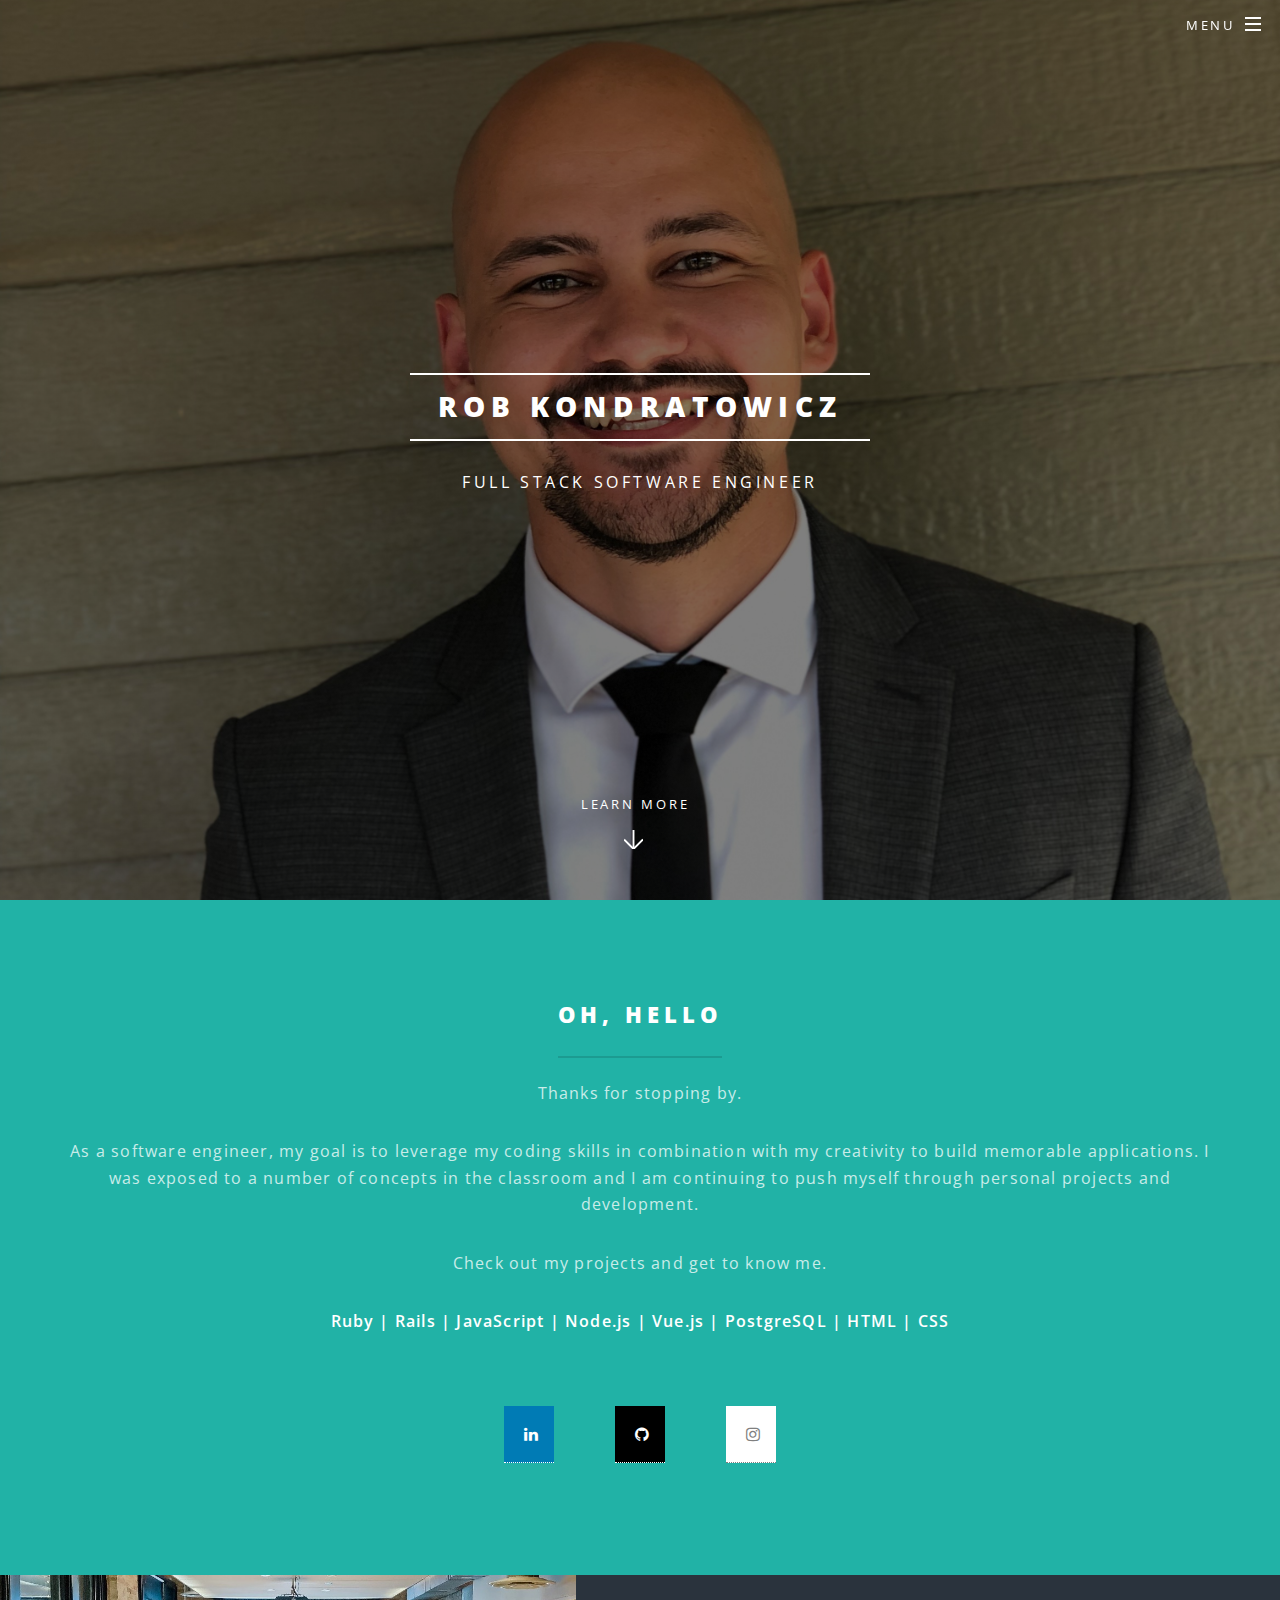
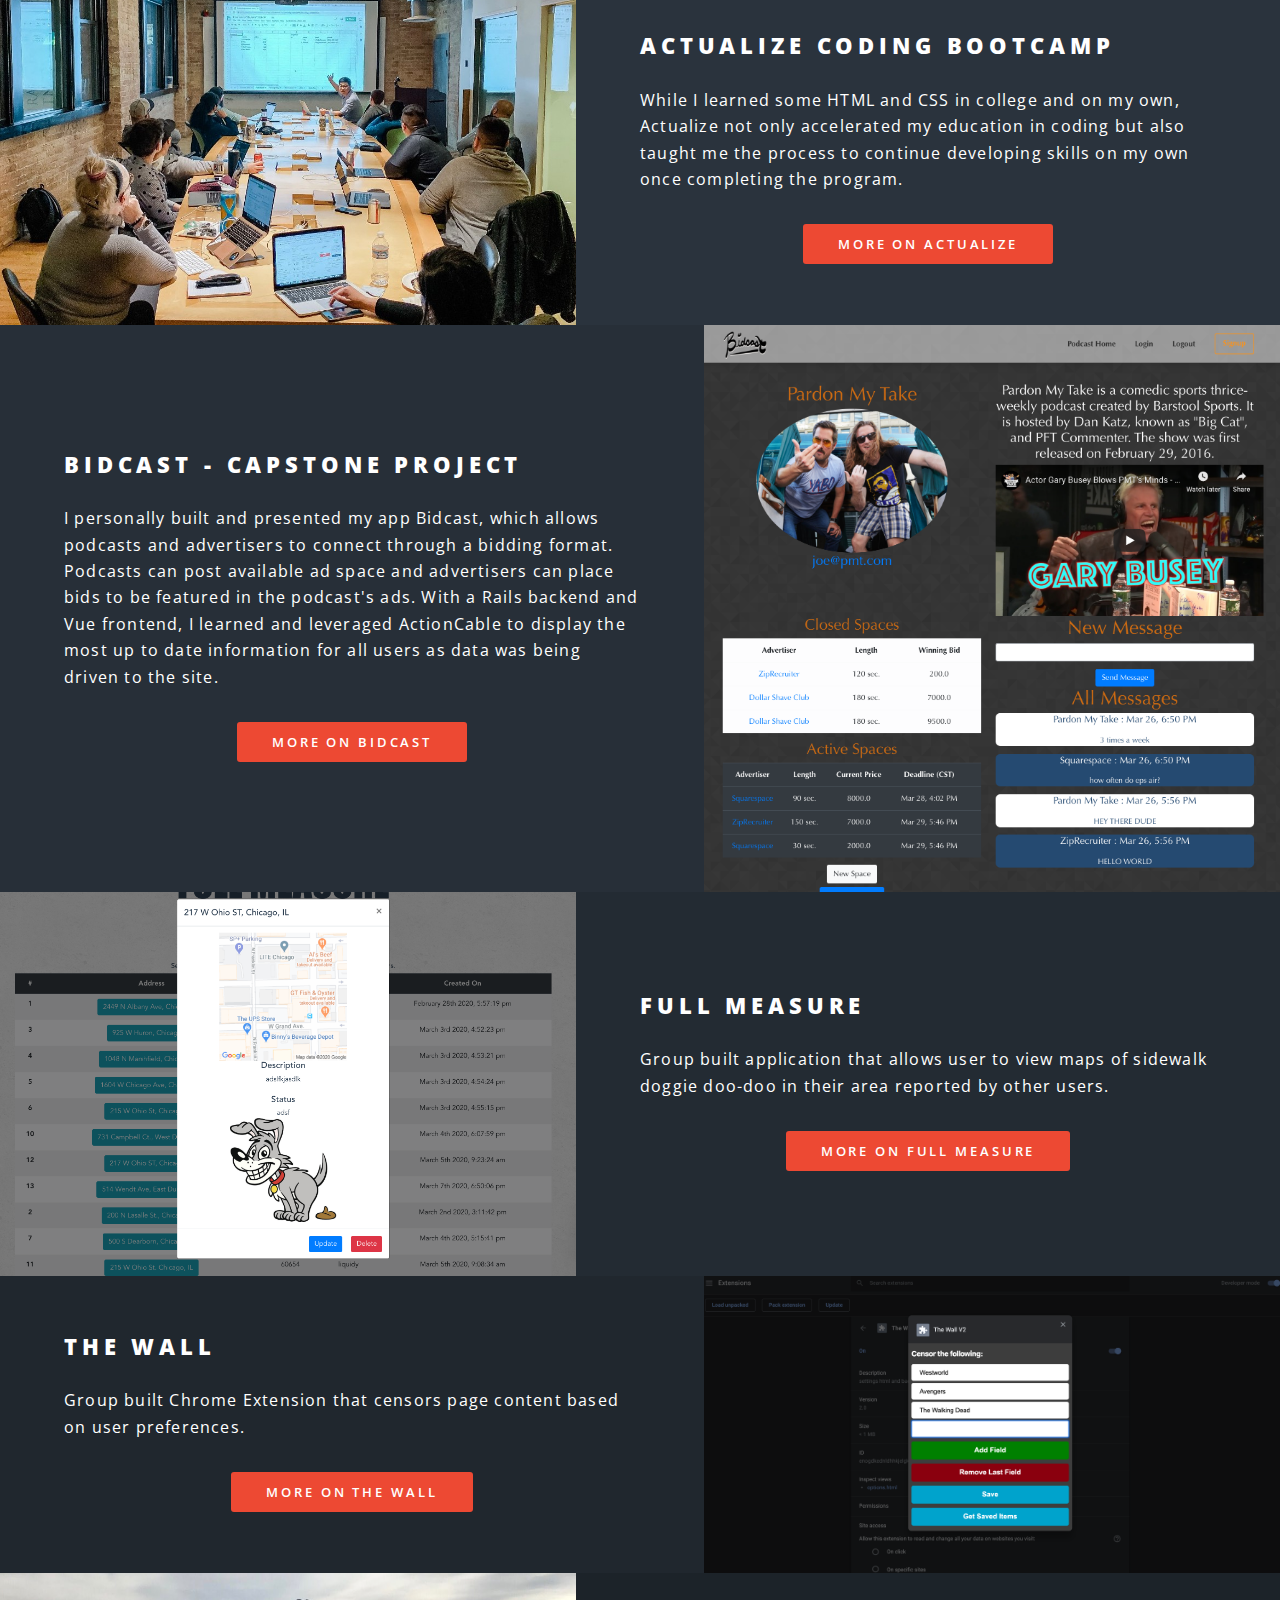
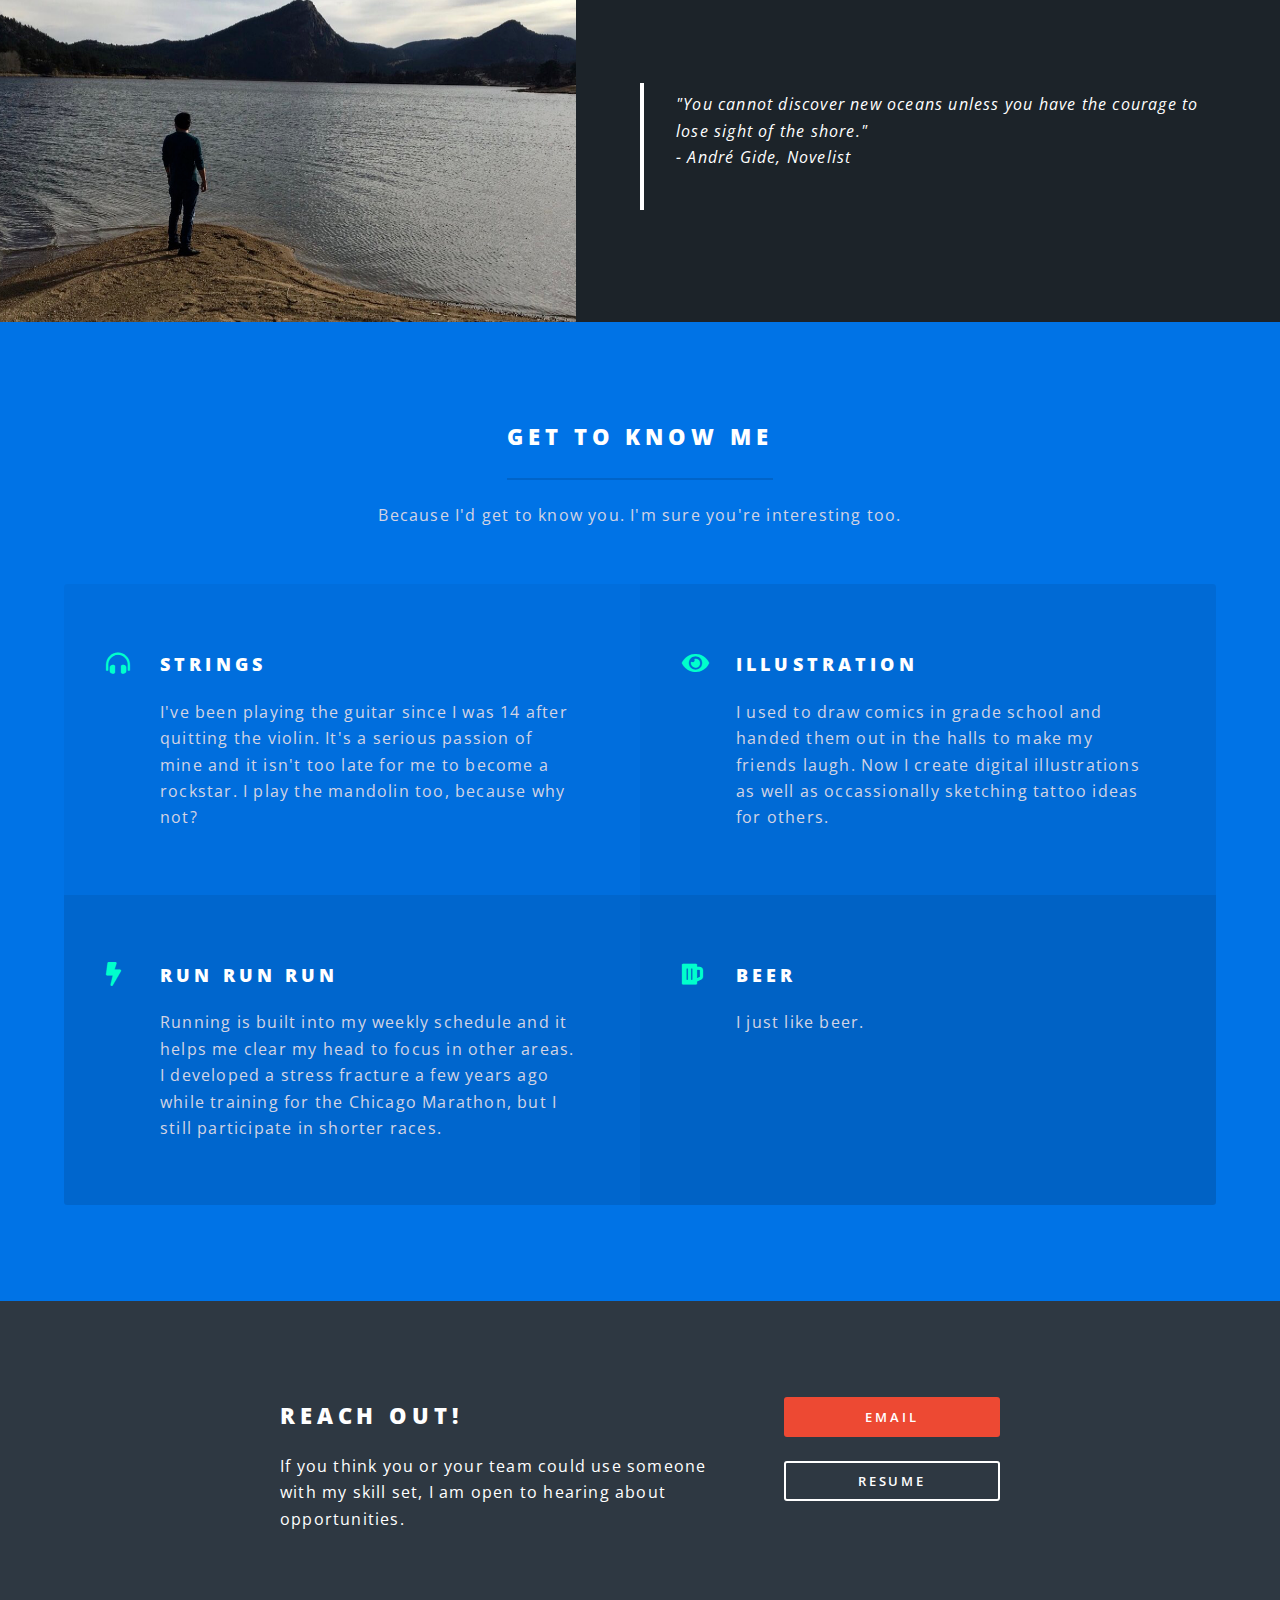
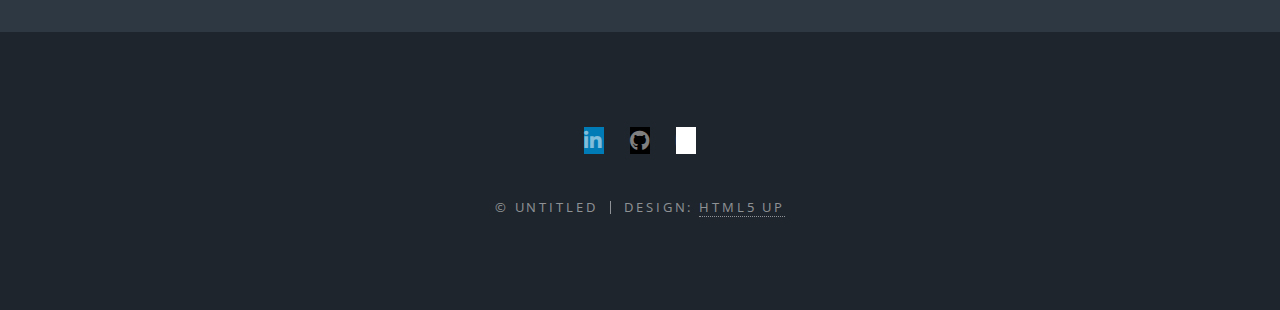
==== index.html @ db67bc84 "edit footer and reach out section" ====
<!DOCTYPE HTML>
<!--
	Spectral by HTML5 UP
	html5up.net | @ajlkn
	Free for personal and commercial use under the CCA 3.0 license (html5up.net/license)
-->
<html>
	<head>
		<title>Rob Kondratowicz</title>
		<meta charset="utf-8" />
		<meta name="viewport" content="width=device-width, initial-scale=1, user-scalable=no" />
		<link rel="stylesheet" href="assets/css/main.css" />
    <!-- Add icon library -->
    <link rel="stylesheet" href="https://cdnjs.cloudflare.com/ajax/libs/font-awesome/4.7.0/css/font-awesome.min.css">
		<noscript><link rel="stylesheet" href="assets/css/noscript.css" /></noscript>
	</head>
	<body class="landing is-preload">

		<!-- Page Wrapper -->
			<div id="page-wrapper">

				<!-- Header -->
					<header id="header" class="alt">
						<h1><a href="index.html">Rob Kondratowicz</a></h1>
						<nav id="nav">
							<ul>
								<li class="special">
									<a href="#menu" class="menuToggle"><span>Menu</span></a>
									<div id="menu">
										<ul>
											<li><a href="index.html">Home</a></li>
											<li><a href="bidcast.html">Bidcast</a></li>
                      <li><a href="full_measure.html">Full Measure</a></li>
                      <li><a href="the_wall.html">The Wall</a></li>
											<li><a href="actualize.html">Actualize</a></li>
                      <li><a href="contact.html">Contact</a></li>

										</ul>
									</div>
								</li>
							</ul>
						</nav>
					</header>

				<!-- Banner -->
					<section id="banner">
						<div class="inner">
							<h2>Rob Kondratowicz</h2>
							<p>Full Stack Software Engineer</p>
						</div>
						<a href="#one" class="more scrolly">Learn More</a>
					</section>

				<!-- One -->
					<section id="one" class="wrapper style1 special">
						<div class="inner">
							<header class="major">
                <div class="col-sm-6">
  								<h2>Oh, Hello</h2>
                  <p>Thanks for stopping by.</p>

                  <p>
                    As a software engineer, my goal is to leverage my coding skills in combination with my creativity to build memorable applications. I was exposed to a number of concepts in the classroom and I am continuing to push myself through personal projects and development.
                  </p>

                  <p>Check out my projects and get to know me.</p>

                  <p><b>Ruby | Rails | JavaScript | Node.js | Vue.js | PostgreSQL |  HTML | CSS</b></p>
                </div>
							</header>
							<ul class="icons major">
								<li><a class="fa fa-linkedin" href="https://www.linkedin.com/in/robkondratowicz/" target="_blank" ></a></li>
								<li><a class="fa fa-github" href="https://github.com/robkondrat" target="_blank" ></a></li>
  							<li><a class="fa fa-instagram" href="https://www.instagram.com/rkondrat/?hl=en" target="_blank" c></a></li>
							</ul>
						</div>
					</section>

				<!-- Two -->
					<section id="two" class="wrapper alt style2">
						<section class="spotlight">
							<div class="image"><img src="images/actualize-boardroom.jpg" alt="" /></div><div class="content">
								<h2>Actualize Coding Bootcamp</h2>
								<p>While I learned some HTML and CSS in college and on my own, Actualize not only accelerated my education in coding but also taught me the process to continue developing skills on my own once completing the program. </p>
                <ul class="actions special">
                  <li><a href="actualize.html" class="button primary">More on Actualize</a></li>
                </ul>
							</div>
						</section>
						<section class="spotlight">
							<div class="image">
                <a href="bidcast.html">
                  <img src="images/Bidcast-screenshot.png" alt="" />
                </a>
              </div>
              <div class="content">
								<h2>Bidcast - Capstone Project</h2>
								<p>I personally built and presented my app Bidcast, which allows podcasts and advertisers to connect through a bidding format. Podcasts can post available ad space and advertisers can place bids to be featured in the podcast's ads. With a Rails backend and Vue frontend, I learned and leveraged ActionCable to display the most up to date information for all users as data was being driven to the site. </p>
                <ul class="actions special">
                  <li><a href="bidcast.html" class="button primary">More on Bidcast</a></li>
                </ul>
							</div>
						</section>
            <section class="spotlight">
              <div class="image">
                <a href="full_measure.html">
                  <img src="images/Full Measure 2.png" alt="" />
                </a>
              </div>
              <div class="content">
                <h2>Full Measure</h2>
                <p>Group built application that allows user to view maps of sidewalk doggie doo-doo in their area reported by other users.</p>
                <ul class="actions special">
                  <li><a href="full_measure.html" class="button primary">More on Full Measure</a></li>
                </ul>
              </div>
            </section>
            <section class="spotlight">
              <div class="image">
                <a href="the_wall.html">
                  <img src="images/The Wall 1.png" alt="" />
                </a>
              </div>
              <div class="content">
                <h2>The Wall</h2>
                <p>Group built Chrome Extension that censors page content based on user preferences.</p>
                <ul class="actions special">
                  <li><a href="the_wall.html" class="button primary">More on The Wall</a></li>
                </ul>
              </div>
            </section>
						<section class="spotlight">

							<div class="image"><img src="images/water.png" alt="" /></div><div class="content">
								<blockquote>"You cannot discover new oceans unless you have the courage to lose sight of the shore."
                  <p>- André Gide, Novelist</p>
                </blockquote>
                
							</div>
						</section>
					</section>

				<!-- Three -->
					<section id="three" class="wrapper style3 special">
						<div class="inner">
							<header class="major">
								<h2>Get to know me</h2>
								<p>Because I'd get to know you. I'm sure you're interesting too.</p>
							</header>
							<ul class="features">
								<li class="icon solid fa-headphones-alt">
									<h3>Strings</h3>
									<p>I've been playing the guitar since I was 14 after quitting the violin. It's a serious passion of mine and it isn't too late for me to become a rockstar. I play the mandolin too, because why not?</p>
								</li>
								<li class="icon solid fa-eye">
									<h3>Illustration</h3>
									<p>I used to draw comics in grade school and handed them out in the halls to make my friends laugh. Now I create digital illustrations as well as occassionally sketching tattoo ideas for others.</p>
								</li>
								<li class="icon solid fa-bolt">
									<h3>Run Run Run</h3>
									<p>Running is built into my weekly schedule and it helps me clear my head to focus in other areas. I developed a stress fracture a few years ago while training for the Chicago Marathon, but I still participate in shorter races.</p>
								</li>
								<li class="icon solid fa-beer">
									<h3>Beer</h3>
									<p>I just like beer.</p>
								</li>
								<!-- <li class="icon solid fa-car">
									<h3>Aenean Primis</h3>
									<p>Augue consectetur sed interdum imperdiet et ipsum. Mauris lorem tincidunt nullam amet leo Aenean ligula consequat consequat.</p>
								</li>
								<li class="icon fa-flag">
									<h3>Tortor Ut</h3>
									<p>Augue consectetur sed interdum imperdiet et ipsum. Mauris lorem tincidunt nullam amet leo Aenean ligula consequat consequat.</p>
								</li> -->
							</ul>
						</div>
					</section>

				<!-- CTA -->
					<section id="cta" class="wrapper style4">
						<div class="inner icons">
							<header>
								<h2>Reach Out!</h2>
								<p>If you think you or your team could use someone with my skill set, I am open to hearing about opportunities.</p>
							</header>
							<ul class="actions stacked">
								<li><a href="mailto: r.kondratowicz1@gmail.com" class="button fit primary">Email</a></li>
								<li><a href="./Rob Kondratowicz - Resume.pdf" class="button fit">Resume</a></li>
							</ul>
						</div>
					</section>

				<!-- Footer -->
					<footer id="footer">
						<ul class="icons">
							<li><a class="icon brands fa-linkedin"href="https://www.linkedin.com/in/robkondratowicz/" target="_blank"><span class="label">LinkedIn</span></a></li>
							<li><a href="https://github.com/robkondrat" class="icon brands fa-github" target="_blank"><span class="label">GitHub</span></a></li>
							<li><a href="https://www.instagram.com/rkondrat/?hl=en" target="_blank" class="icon brands fa-instagram"><span class="label">Instagram</span></a></li>
						</ul>
						<ul class="copyright">
							<li>&copy; Untitled</li><li>Design: <a href="http://html5up.net">HTML5 UP</a></li>
						</ul>
					</footer>


			</div>

		<!-- Scripts -->
			<script src="assets/js/jquery.min.js"></script>
			<script src="assets/js/jquery.scrollex.min.js"></script>
			<script src="assets/js/jquery.scrolly.min.js"></script>
			<script src="assets/js/browser.min.js"></script>
			<script src="assets/js/breakpoints.min.js"></script>
			<script src="assets/js/util.js"></script>
			<script src="assets/js/main.js"></script>

	</body>
</html>
---- assets/css/main.css ----
@import url(fontawesome-all.min.css);
@import url("https://fonts.googleapis.com/css?family=Open+Sans:400,400italic,600,600italic,800,800italic");

/*
	Spectral by HTML5 UP
	html5up.net | @ajlkn
	Free for personal and commercial use under the CCA 3.0 license (html5up.net/license)
*/

html, body, div, span, applet, object,
iframe, h1, h2, h3, h4, h5, h6, p, blockquote,
pre, a, abbr, acronym, address, big, cite,
code, del, dfn, em, img, ins, kbd, q, s, samp,
small, strike, strong, sub, sup, tt, var, b,
u, i, center, dl, dt, dd, ol, ul, li, fieldset,
form, label, legend, table, caption, tbody,
tfoot, thead, tr, th, td, article, aside,
canvas, details, embed, figure, figcaption,
footer, header, hgroup, menu, nav, output, ruby,
section, summary, time, mark, audio, video {
	margin: 0;
	padding: 0;
	border: 0;
	font-size: 100%;
	font: inherit;
	vertical-align: baseline;}

article, aside, details, figcaption, figure,
footer, header, hgroup, menu, nav, section {
	display: block;}

body {
	line-height: 1;
}

ol, ul {
	list-style: none;
}

blockquote, q {
	quotes: none;
}

	blockquote:before, blockquote:after, q:before, q:after {
		content: '';
		content: none;
	}

table {
	border-collapse: collapse;
	border-spacing: 0;
}

body {
	-webkit-text-size-adjust: none;
}

mark {
	background-color: transparent;
	color: inherit;
}

input::-moz-focus-inner {
	border: 0;
	padding: 0;
}

input, select, textarea {
	-moz-appearance: none;
	-webkit-appearance: none;
	-ms-appearance: none;
	appearance: none;
}

/* Basic */

	@-ms-viewport {
		width: device-width;
	}

	html {
		box-sizing: border-box;
	}

	*, *:before, *:after {
		box-sizing: inherit;
	}

	body {
		background: #2e3842;
	}

		body.is-preload *, body.is-preload *:before, body.is-preload *:after {
			-moz-animation: none !important;
			-webkit-animation: none !important;
			-ms-animation: none !important;
			animation: none !important;
			-moz-transition: none !important;
			-webkit-transition: none !important;
			-ms-transition: none !important;
			transition: none !important;
		}

	body, input, select, textarea {
		color: #fff;
		font-family: "Open Sans", Helvetica, sans-serif;
		font-size: 15pt;
		font-weight: 400;
		letter-spacing: 0.075em;
		line-height: 1.65em;
	}

		@media screen and (max-width: 1680px) {

			body, input, select, textarea {
				font-size: 13pt;
			}

		}

		@media screen and (max-width: 1280px) {

			body, input, select, textarea {
				font-size: 12pt;
			}

		}

		@media screen and (max-width: 736px) {

			body, input, select, textarea {
				font-size: 11pt;
				letter-spacing: 0.0375em;
			}

		}

	a {
		-moz-transition: color 0.2s ease, border-bottom-color 0.2s ease;
		-webkit-transition: color 0.2s ease, border-bottom-color 0.2s ease;
		-ms-transition: color 0.2s ease, border-bottom-color 0.2s ease;
		transition: color 0.2s ease, border-bottom-color 0.2s ease;
		border-bottom: dotted 1px;
		color: inherit;
		text-decoration: none;
	}

		a:hover {
			border-bottom-color: transparent;
		}

	strong, b {
		color: #fff;
		font-weight: 600;
	}

	em, i {
		font-style: italic;
	}

	p {
		margin: 0 0 2em 0;
	}

	h1, h2, h3, h4, h5, h6 {
		color: #fff;
		font-weight: 800;
		letter-spacing: 0.225em;
		line-height: 1em;
		margin: 0 0 1em 0;
		text-transform: uppercase;
	}

		h1 a, h2 a, h3 a, h4 a, h5 a, h6 a {
			color: inherit;
			text-decoration: none;
		}

	h2 {
		font-size: 1.35em;
		line-height: 1.75em;
	}

		@media screen and (max-width: 736px) {

			h2 {
				font-size: 1.1em;
				line-height: 1.65em;
			}

		}

	h3 {
		font-size: 1.15em;
		line-height: 1.75em;
	}

		@media screen and (max-width: 736px) {

			h3 {
				font-size: 1em;
				line-height: 1.65em;
			}

		}

	h4 {
		font-size: 1em;
		line-height: 1.5em;
	}

	h5 {
		font-size: 0.8em;
		line-height: 1.5em;
	}

	h6 {
		font-size: 0.7em;
		line-height: 1.5em;
	}

	sub {
		font-size: 0.8em;
		position: relative;
		top: 0.5em;
	}

	sup {
		font-size: 0.8em;
		position: relative;
		top: -0.5em;
	}

	hr {
		border: 0;
		border-bottom: solid 2px #fff;
		margin: 3em 0;
	}

		hr.major {
			margin: 4.5em 0;
		}

	blockquote {
		border-left: solid 4px #fff;
		font-style: italic;
		margin: 0 0 2em 0;
		padding: 0.5em 0 0.5em 2em;
	}

	code {
		background: rgba(144, 144, 144, 0.25);
		border-radius: 3px;
		font-family: "Courier New", monospace;
		font-size: 0.9em;
		letter-spacing: 0;
		margin: 0 0.25em;
		padding: 0.25em 0.65em;
	}

	pre {
		-webkit-overflow-scrolling: touch;
		font-family: "Courier New", monospace;
		font-size: 0.9em;
		margin: 0 0 2em 0;
	}

		pre code {
			display: block;
			line-height: 1.75em;
			padding: 1em 1.5em;
			overflow-x: auto;
		}

	.align-left {
		text-align: left;
	}

	.align-center {
		text-align: center;
	}

	.align-right {
		text-align: right;
	}

/* Row */

	.row {
		display: flex;
		flex-wrap: wrap;
		box-sizing: border-box;
		align-items: stretch;
	}

		.row > * {
			box-sizing: border-box;
		}

		.row.gtr-uniform > * > :last-child {
			margin-bottom: 0;
		}

		.row.aln-left {
			justify-content: flex-start;
		}

		.row.aln-center {
			justify-content: center;
		}

		.row.aln-right {
			justify-content: flex-end;
		}

		.row.aln-top {
			align-items: flex-start;
		}

		.row.aln-middle {
			align-items: center;
		}

		.row.aln-bottom {
			align-items: flex-end;
		}

		.row > .imp {
			order: -1;
		}

		.row > .col-1 {
			width: 8.33333%;
		}

		.row > .off-1 {
			margin-left: 8.33333%;
		}

		.row > .col-2 {
			width: 16.66667%;
		}

		.row > .off-2 {
			margin-left: 16.66667%;
		}

		.row > .col-3 {
			width: 25%;
		}

		.row > .off-3 {
			margin-left: 25%;
		}

		.row > .col-4 {
			width: 33.33333%;
		}

		.row > .off-4 {
			margin-left: 33.33333%;
		}

		.row > .col-5 {
			width: 41.66667%;
		}

		.row > .off-5 {
			margin-left: 41.66667%;
		}

		.row > .col-6 {
			width: 50%;
		}

		.row > .off-6 {
			margin-left: 50%;
		}

		.row > .col-7 {
			width: 58.33333%;
		}

		.row > .off-7 {
			margin-left: 58.33333%;
		}

		.row > .col-8 {
			width: 66.66667%;
		}

		.row > .off-8 {
			margin-left: 66.66667%;
		}

		.row > .col-9 {
			width: 75%;
		}

		.row > .off-9 {
			margin-left: 75%;
		}

		.row > .col-10 {
			width: 83.33333%;
		}

		.row > .off-10 {
			margin-left: 83.33333%;
		}

		.row > .col-11 {
			width: 91.66667%;
		}

		.row > .off-11 {
			margin-left: 91.66667%;
		}

		.row > .col-12 {
			width: 100%;
		}

		.row > .off-12 {
			margin-left: 100%;
		}

		.row.gtr-0 {
			margin-top: 0;
			margin-left: 0em;
		}

			.row.gtr-0 > * {
				padding: 0 0 0 0em;
			}

			.row.gtr-0.gtr-uniform {
				margin-top: 0em;
			}

				.row.gtr-0.gtr-uniform > * {
					padding-top: 0em;
				}

		.row.gtr-25 {
			margin-top: 0;
			margin-left: -0.375em;
		}

			.row.gtr-25 > * {
				padding: 0 0 0 0.375em;
			}

			.row.gtr-25.gtr-uniform {
				margin-top: -0.375em;
			}

				.row.gtr-25.gtr-uniform > * {
					padding-top: 0.375em;
				}

		.row.gtr-50 {
			margin-top: 0;
			margin-left: -0.75em;
		}

			.row.gtr-50 > * {
				padding: 0 0 0 0.75em;
			}

			.row.gtr-50.gtr-uniform {
				margin-top: -0.75em;
			}

				.row.gtr-50.gtr-uniform > * {
					padding-top: 0.75em;
				}

		.row {
			margin-top: 0;
			margin-left: -1.5em;
		}

			.row > * {
				padding: 0 0 0 1.5em;
			}

			.row.gtr-uniform {
				margin-top: -1.5em;
			}

				.row.gtr-uniform > * {
					padding-top: 1.5em;
				}

		.row.gtr-150 {
			margin-top: 0;
			margin-left: -2.25em;
		}

			.row.gtr-150 > * {
				padding: 0 0 0 2.25em;
			}

			.row.gtr-150.gtr-uniform {
				margin-top: -2.25em;
			}

				.row.gtr-150.gtr-uniform > * {
					padding-top: 2.25em;
				}

		.row.gtr-200 {
			margin-top: 0;
			margin-left: -3em;
		}

			.row.gtr-200 > * {
				padding: 0 0 0 3em;
			}

			.row.gtr-200.gtr-uniform {
				margin-top: -3em;
			}

				.row.gtr-200.gtr-uniform > * {
					padding-top: 3em;
				}

		@media screen and (max-width: 1680px) {

			.row {
				display: flex;
				flex-wrap: wrap;
				box-sizing: border-box;
				align-items: stretch;
			}

				.row > * {
					box-sizing: border-box;
				}

				.row.gtr-uniform > * > :last-child {
					margin-bottom: 0;
				}

				.row.aln-left {
					justify-content: flex-start;
				}

				.row.aln-center {
					justify-content: center;
				}

				.row.aln-right {
					justify-content: flex-end;
				}

				.row.aln-top {
					align-items: flex-start;
				}

				.row.aln-middle {
					align-items: center;
				}

				.row.aln-bottom {
					align-items: flex-end;
				}

				.row > .imp-xlarge {
					order: -1;
				}

				.row > .col-1-xlarge {
					width: 8.33333%;
				}

				.row > .off-1-xlarge {
					margin-left: 8.33333%;
				}

				.row > .col-2-xlarge {
					width: 16.66667%;
				}

				.row > .off-2-xlarge {
					margin-left: 16.66667%;
				}

				.row > .col-3-xlarge {
					width: 25%;
				}

				.row > .off-3-xlarge {
					margin-left: 25%;
				}

				.row > .col-4-xlarge {
					width: 33.33333%;
				}

				.row > .off-4-xlarge {
					margin-left: 33.33333%;
				}

				.row > .col-5-xlarge {
					width: 41.66667%;
				}

				.row > .off-5-xlarge {
					margin-left: 41.66667%;
				}

				.row > .col-6-xlarge {
					width: 50%;
				}

				.row > .off-6-xlarge {
					margin-left: 50%;
				}

				.row > .col-7-xlarge {
					width: 58.33333%;
				}

				.row > .off-7-xlarge {
					margin-left: 58.33333%;
				}

				.row > .col-8-xlarge {
					width: 66.66667%;
				}

				.row > .off-8-xlarge {
					margin-left: 66.66667%;
				}

				.row > .col-9-xlarge {
					width: 75%;
				}

				.row > .off-9-xlarge {
					margin-left: 75%;
				}

				.row > .col-10-xlarge {
					width: 83.33333%;
				}

				.row > .off-10-xlarge {
					margin-left: 83.33333%;
				}

				.row > .col-11-xlarge {
					width: 91.66667%;
				}

				.row > .off-11-xlarge {
					margin-left: 91.66667%;
				}

				.row > .col-12-xlarge {
					width: 100%;
				}

				.row > .off-12-xlarge {
					margin-left: 100%;
				}

				.row.gtr-0 {
					margin-top: 0;
					margin-left: 0em;
				}

					.row.gtr-0 > * {
						padding: 0 0 0 0em;
					}

					.row.gtr-0.gtr-uniform {
						margin-top: 0em;
					}

						.row.gtr-0.gtr-uniform > * {
							padding-top: 0em;
						}

				.row.gtr-25 {
					margin-top: 0;
					margin-left: -0.375em;
				}

					.row.gtr-25 > * {
						padding: 0 0 0 0.375em;
					}

					.row.gtr-25.gtr-uniform {
						margin-top: -0.375em;
					}

						.row.gtr-25.gtr-uniform > * {
							padding-top: 0.375em;
						}

				.row.gtr-50 {
					margin-top: 0;
					margin-left: -0.75em;
				}

					.row.gtr-50 > * {
						padding: 0 0 0 0.75em;
					}

					.row.gtr-50.gtr-uniform {
						margin-top: -0.75em;
					}

						.row.gtr-50.gtr-uniform > * {
							padding-top: 0.75em;
						}

				.row {
					margin-top: 0;
					margin-left: -1.5em;
				}

					.row > * {
						padding: 0 0 0 1.5em;
					}

					.row.gtr-uniform {
						margin-top: -1.5em;
					}

						.row.gtr-uniform > * {
							padding-top: 1.5em;
						}

				.row.gtr-150 {
					margin-top: 0;
					margin-left: -2.25em;
				}

					.row.gtr-150 > * {
						padding: 0 0 0 2.25em;
					}

					.row.gtr-150.gtr-uniform {
						margin-top: -2.25em;
					}

						.row.gtr-150.gtr-uniform > * {
							padding-top: 2.25em;
						}

				.row.gtr-200 {
					margin-top: 0;
					margin-left: -3em;
				}

					.row.gtr-200 > * {
						padding: 0 0 0 3em;
					}

					.row.gtr-200.gtr-uniform {
						margin-top: -3em;
					}

						.row.gtr-200.gtr-uniform > * {
							padding-top: 3em;
						}

		}

		@media screen and (max-width: 1280px) {

			.row {
				display: flex;
				flex-wrap: wrap;
				box-sizing: border-box;
				align-items: stretch;
			}

				.row > * {
					box-sizing: border-box;
				}

				.row.gtr-uniform > * > :last-child {
					margin-bottom: 0;
				}

				.row.aln-left {
					justify-content: flex-start;
				}

				.row.aln-center {
					justify-content: center;
				}

				.row.aln-right {
					justify-content: flex-end;
				}

				.row.aln-top {
					align-items: flex-start;
				}

				.row.aln-middle {
					align-items: center;
				}

				.row.aln-bottom {
					align-items: flex-end;
				}

				.row > .imp-large {
					order: -1;
				}

				.row > .col-1-large {
					width: 8.33333%;
				}

				.row > .off-1-large {
					margin-left: 8.33333%;
				}

				.row > .col-2-large {
					width: 16.66667%;
				}

				.row > .off-2-large {
					margin-left: 16.66667%;
				}

				.row > .col-3-large {
					width: 25%;
				}

				.row > .off-3-large {
					margin-left: 25%;
				}

				.row > .col-4-large {
					width: 33.33333%;
				}

				.row > .off-4-large {
					margin-left: 33.33333%;
				}

				.row > .col-5-large {
					width: 41.66667%;
				}

				.row > .off-5-large {
					margin-left: 41.66667%;
				}

				.row > .col-6-large {
					width: 50%;
				}

				.row > .off-6-large {
					margin-left: 50%;
				}

				.row > .col-7-large {
					width: 58.33333%;
				}

				.row > .off-7-large {
					margin-left: 58.33333%;
				}

				.row > .col-8-large {
					width: 66.66667%;
				}

				.row > .off-8-large {
					margin-left: 66.66667%;
				}

				.row > .col-9-large {
					width: 75%;
				}

				.row > .off-9-large {
					margin-left: 75%;
				}

				.row > .col-10-large {
					width: 83.33333%;
				}

				.row > .off-10-large {
					margin-left: 83.33333%;
				}

				.row > .col-11-large {
					width: 91.66667%;
				}

				.row > .off-11-large {
					margin-left: 91.66667%;
				}

				.row > .col-12-large {
					width: 100%;
				}

				.row > .off-12-large {
					margin-left: 100%;
				}

				.row.gtr-0 {
					margin-top: 0;
					margin-left: 0em;
				}

					.row.gtr-0 > * {
						padding: 0 0 0 0em;
					}

					.row.gtr-0.gtr-uniform {
						margin-top: 0em;
					}

						.row.gtr-0.gtr-uniform > * {
							padding-top: 0em;
						}

				.row.gtr-25 {
					margin-top: 0;
					margin-left: -0.375em;
				}

					.row.gtr-25 > * {
						padding: 0 0 0 0.375em;
					}

					.row.gtr-25.gtr-uniform {
						margin-top: -0.375em;
					}

						.row.gtr-25.gtr-uniform > * {
							padding-top: 0.375em;
						}

				.row.gtr-50 {
					margin-top: 0;
					margin-left: -0.75em;
				}

					.row.gtr-50 > * {
						padding: 0 0 0 0.75em;
					}

					.row.gtr-50.gtr-uniform {
						margin-top: -0.75em;
					}

						.row.gtr-50.gtr-uniform > * {
							padding-top: 0.75em;
						}

				.row {
					margin-top: 0;
					margin-left: -1.5em;
				}

					.row > * {
						padding: 0 0 0 1.5em;
					}

					.row.gtr-uniform {
						margin-top: -1.5em;
					}

						.row.gtr-uniform > * {
							padding-top: 1.5em;
						}

				.row.gtr-150 {
					margin-top: 0;
					margin-left: -2.25em;
				}

					.row.gtr-150 > * {
						padding: 0 0 0 2.25em;
					}

					.row.gtr-150.gtr-uniform {
						margin-top: -2.25em;
					}

						.row.gtr-150.gtr-uniform > * {
							padding-top: 2.25em;
						}

				.row.gtr-200 {
					margin-top: 0;
					margin-left: -3em;
				}

					.row.gtr-200 > * {
						padding: 0 0 0 3em;
					}

					.row.gtr-200.gtr-uniform {
						margin-top: -3em;
					}

						.row.gtr-200.gtr-uniform > * {
							padding-top: 3em;
						}

		}

		@media screen and (max-width: 980px) {

			.row {
				display: flex;
				flex-wrap: wrap;
				box-sizing: border-box;
				align-items: stretch;
			}

				.row > * {
					box-sizing: border-box;
				}

				.row.gtr-uniform > * > :last-child {
					margin-bottom: 0;
				}

				.row.aln-left {
					justify-content: flex-start;
				}

				.row.aln-center {
					justify-content: center;
				}

				.row.aln-right {
					justify-content: flex-end;
				}

				.row.aln-top {
					align-items: flex-start;
				}

				.row.aln-middle {
					align-items: center;
				}

				.row.aln-bottom {
					align-items: flex-end;
				}

				.row > .imp-medium {
					order: -1;
				}

				.row > .col-1-medium {
					width: 8.33333%;
				}

				.row > .off-1-medium {
					margin-left: 8.33333%;
				}

				.row > .col-2-medium {
					width: 16.66667%;
				}

				.row > .off-2-medium {
					margin-left: 16.66667%;
				}

				.row > .col-3-medium {
					width: 25%;
				}

				.row > .off-3-medium {
					margin-left: 25%;
				}

				.row > .col-4-medium {
					width: 33.33333%;
				}

				.row > .off-4-medium {
					margin-left: 33.33333%;
				}

				.row > .col-5-medium {
					width: 41.66667%;
				}

				.row > .off-5-medium {
					margin-left: 41.66667%;
				}

				.row > .col-6-medium {
					width: 50%;
				}

				.row > .off-6-medium {
					margin-left: 50%;
				}

				.row > .col-7-medium {
					width: 58.33333%;
				}

				.row > .off-7-medium {
					margin-left: 58.33333%;
				}

				.row > .col-8-medium {
					width: 66.66667%;
				}

				.row > .off-8-medium {
					margin-left: 66.66667%;
				}

				.row > .col-9-medium {
					width: 75%;
				}

				.row > .off-9-medium {
					margin-left: 75%;
				}

				.row > .col-10-medium {
					width: 83.33333%;
				}

				.row > .off-10-medium {
					margin-left: 83.33333%;
				}

				.row > .col-11-medium {
					width: 91.66667%;
				}

				.row > .off-11-medium {
					margin-left: 91.66667%;
				}

				.row > .col-12-medium {
					width: 100%;
				}

				.row > .off-12-medium {
					margin-left: 100%;
				}

				.row.gtr-0 {
					margin-top: 0;
					margin-left: 0em;
				}

					.row.gtr-0 > * {
						padding: 0 0 0 0em;
					}

					.row.gtr-0.gtr-uniform {
						margin-top: 0em;
					}

						.row.gtr-0.gtr-uniform > * {
							padding-top: 0em;
						}

				.row.gtr-25 {
					margin-top: 0;
					margin-left: -0.375em;
				}

					.row.gtr-25 > * {
						padding: 0 0 0 0.375em;
					}

					.row.gtr-25.gtr-uniform {
						margin-top: -0.375em;
					}

						.row.gtr-25.gtr-uniform > * {
							padding-top: 0.375em;
						}

				.row.gtr-50 {
					margin-top: 0;
					margin-left: -0.75em;
				}

					.row.gtr-50 > * {
						padding: 0 0 0 0.75em;
					}

					.row.gtr-50.gtr-uniform {
						margin-top: -0.75em;
					}

						.row.gtr-50.gtr-uniform > * {
							padding-top: 0.75em;
						}

				.row {
					margin-top: 0;
					margin-left: -1.5em;
				}

					.row > * {
						padding: 0 0 0 1.5em;
					}

					.row.gtr-uniform {
						margin-top: -1.5em;
					}

						.row.gtr-uniform > * {
							padding-top: 1.5em;
						}

				.row.gtr-150 {
					margin-top: 0;
					margin-left: -2.25em;
				}

					.row.gtr-150 > * {
						padding: 0 0 0 2.25em;
					}

					.row.gtr-150.gtr-uniform {
						margin-top: -2.25em;
					}

						.row.gtr-150.gtr-uniform > * {
							padding-top: 2.25em;
						}

				.row.gtr-200 {
					margin-top: 0;
					margin-left: -3em;
				}

					.row.gtr-200 > * {
						padding: 0 0 0 3em;
					}

					.row.gtr-200.gtr-uniform {
						margin-top: -3em;
					}

						.row.gtr-200.gtr-uniform > * {
							padding-top: 3em;
						}

		}

		@media screen and (max-width: 736px) {

			.row {
				display: flex;
				flex-wrap: wrap;
				box-sizing: border-box;
				align-items: stretch;
			}

				.row > * {
					box-sizing: border-box;
				}

				.row.gtr-uniform > * > :last-child {
					margin-bottom: 0;
				}

				.row.aln-left {
					justify-content: flex-start;
				}

				.row.aln-center {
					justify-content: center;
				}

				.row.aln-right {
					justify-content: flex-end;
				}

				.row.aln-top {
					align-items: flex-start;
				}

				.row.aln-middle {
					align-items: center;
				}

				.row.aln-bottom {
					align-items: flex-end;
				}

				.row > .imp-small {
					order: -1;
				}

				.row > .col-1-small {
					width: 8.33333%;
				}

				.row > .off-1-small {
					margin-left: 8.33333%;
				}

				.row > .col-2-small {
					width: 16.66667%;
				}

				.row > .off-2-small {
					margin-left: 16.66667%;
				}

				.row > .col-3-small {
					width: 25%;
				}

				.row > .off-3-small {
					margin-left: 25%;
				}

				.row > .col-4-small {
					width: 33.33333%;
				}

				.row > .off-4-small {
					margin-left: 33.33333%;
				}

				.row > .col-5-small {
					width: 41.66667%;
				}

				.row > .off-5-small {
					margin-left: 41.66667%;
				}

				.row > .col-6-small {
					width: 50%;
				}

				.row > .off-6-small {
					margin-left: 50%;
				}

				.row > .col-7-small {
					width: 58.33333%;
				}

				.row > .off-7-small {
					margin-left: 58.33333%;
				}

				.row > .col-8-small {
					width: 66.66667%;
				}

				.row > .off-8-small {
					margin-left: 66.66667%;
				}

				.row > .col-9-small {
					width: 75%;
				}

				.row > .off-9-small {
					margin-left: 75%;
				}

				.row > .col-10-small {
					width: 83.33333%;
				}

				.row > .off-10-small {
					margin-left: 83.33333%;
				}

				.row > .col-11-small {
					width: 91.66667%;
				}

				.row > .off-11-small {
					margin-left: 91.66667%;
				}

				.row > .col-12-small {
					width: 100%;
				}

				.row > .off-12-small {
					margin-left: 100%;
				}

				.row.gtr-0 {
					margin-top: 0;
					margin-left: 0em;
				}

					.row.gtr-0 > * {
						padding: 0 0 0 0em;
					}

					.row.gtr-0.gtr-uniform {
						margin-top: 0em;
					}

						.row.gtr-0.gtr-uniform > * {
							padding-top: 0em;
						}

				.row.gtr-25 {
					margin-top: 0;
					margin-left: -0.375em;
				}

					.row.gtr-25 > * {
						padding: 0 0 0 0.375em;
					}

					.row.gtr-25.gtr-uniform {
						margin-top: -0.375em;
					}

						.row.gtr-25.gtr-uniform > * {
							padding-top: 0.375em;
						}

				.row.gtr-50 {
					margin-top: 0;
					margin-left: -0.75em;
				}

					.row.gtr-50 > * {
						padding: 0 0 0 0.75em;
					}

					.row.gtr-50.gtr-uniform {
						margin-top: -0.75em;
					}

						.row.gtr-50.gtr-uniform > * {
							padding-top: 0.75em;
						}

				.row {
					margin-top: 0;
					margin-left: -1.5em;
				}

					.row > * {
						padding: 0 0 0 1.5em;
					}

					.row.gtr-uniform {
						margin-top: -1.5em;
					}

						.row.gtr-uniform > * {
							padding-top: 1.5em;
						}

				.row.gtr-150 {
					margin-top: 0;
					margin-left: -2.25em;
				}

					.row.gtr-150 > * {
						padding: 0 0 0 2.25em;
					}

					.row.gtr-150.gtr-uniform {
						margin-top: -2.25em;
					}

						.row.gtr-150.gtr-uniform > * {
							padding-top: 2.25em;
						}

				.row.gtr-200 {
					margin-top: 0;
					margin-left: -3em;
				}

					.row.gtr-200 > * {
						padding: 0 0 0 3em;
					}

					.row.gtr-200.gtr-uniform {
						margin-top: -3em;
					}

						.row.gtr-200.gtr-uniform > * {
							padding-top: 3em;
						}

		}

		@media screen and (max-width: 480px) {

			.row {
				display: flex;
				flex-wrap: wrap;
				box-sizing: border-box;
				align-items: stretch;
			}

				.row > * {
					box-sizing: border-box;
				}

				.row.gtr-uniform > * > :last-child {
					margin-bottom: 0;
				}

				.row.aln-left {
					justify-content: flex-start;
				}

				.row.aln-center {
					justify-content: center;
				}

				.row.aln-right {
					justify-content: flex-end;
				}

				.row.aln-top {
					align-items: flex-start;
				}

				.row.aln-middle {
					align-items: center;
				}

				.row.aln-bottom {
					align-items: flex-end;
				}

				.row > .imp-xsmall {
					order: -1;
				}

				.row > .col-1-xsmall {
					width: 8.33333%;
				}

				.row > .off-1-xsmall {
					margin-left: 8.33333%;
				}

				.row > .col-2-xsmall {
					width: 16.66667%;
				}

				.row > .off-2-xsmall {
					margin-left: 16.66667%;
				}

				.row > .col-3-xsmall {
					width: 25%;
				}

				.row > .off-3-xsmall {
					margin-left: 25%;
				}

				.row > .col-4-xsmall {
					width: 33.33333%;
				}

				.row > .off-4-xsmall {
					margin-left: 33.33333%;
				}

				.row > .col-5-xsmall {
					width: 41.66667%;
				}

				.row > .off-5-xsmall {
					margin-left: 41.66667%;
				}

				.row > .col-6-xsmall {
					width: 50%;
				}

				.row > .off-6-xsmall {
					margin-left: 50%;
				}

				.row > .col-7-xsmall {
					width: 58.33333%;
				}

				.row > .off-7-xsmall {
					margin-left: 58.33333%;
				}

				.row > .col-8-xsmall {
					width: 66.66667%;
				}

				.row > .off-8-xsmall {
					margin-left: 66.66667%;
				}

				.row > .col-9-xsmall {
					width: 75%;
				}

				.row > .off-9-xsmall {
					margin-left: 75%;
				}

				.row > .col-10-xsmall {
					width: 83.33333%;
				}

				.row > .off-10-xsmall {
					margin-left: 83.33333%;
				}

				.row > .col-11-xsmall {
					width: 91.66667%;
				}

				.row > .off-11-xsmall {
					margin-left: 91.66667%;
				}

				.row > .col-12-xsmall {
					width: 100%;
				}

				.row > .off-12-xsmall {
					margin-left: 100%;
				}

				.row.gtr-0 {
					margin-top: 0;
					margin-left: 0em;
				}

					.row.gtr-0 > * {
						padding: 0 0 0 0em;
					}

					.row.gtr-0.gtr-uniform {
						margin-top: 0em;
					}

						.row.gtr-0.gtr-uniform > * {
							padding-top: 0em;
						}

				.row.gtr-25 {
					margin-top: 0;
					margin-left: -0.375em;
				}

					.row.gtr-25 > * {
						padding: 0 0 0 0.375em;
					}

					.row.gtr-25.gtr-uniform {
						margin-top: -0.375em;
					}

						.row.gtr-25.gtr-uniform > * {
							padding-top: 0.375em;
						}

				.row.gtr-50 {
					margin-top: 0;
					margin-left: -0.75em;
				}

					.row.gtr-50 > * {
						padding: 0 0 0 0.75em;
					}

					.row.gtr-50.gtr-uniform {
						margin-top: -0.75em;
					}

						.row.gtr-50.gtr-uniform > * {
							padding-top: 0.75em;
						}

				.row {
					margin-top: 0;
					margin-left: -1.5em;
				}

					.row > * {
						padding: 0 0 0 1.5em;
					}

					.row.gtr-uniform {
						margin-top: -1.5em;
					}

						.row.gtr-uniform > * {
							padding-top: 1.5em;
						}

				.row.gtr-150 {
					margin-top: 0;
					margin-left: -2.25em;
				}

					.row.gtr-150 > * {
						padding: 0 0 0 2.25em;
					}

					.row.gtr-150.gtr-uniform {
						margin-top: -2.25em;
					}

						.row.gtr-150.gtr-uniform > * {
							padding-top: 2.25em;
						}

				.row.gtr-200 {
					margin-top: 0;
					margin-left: -3em;
				}

					.row.gtr-200 > * {
						padding: 0 0 0 3em;
					}

					.row.gtr-200.gtr-uniform {
						margin-top: -3em;
					}

						.row.gtr-200.gtr-uniform > * {
							padding-top: 3em;
						}

		}

/* Section/Article */

	section.special, article.special {
		text-align: center;
	}

	header p {
		color: rgba(255, 255, 255, 0.5);
		position: relative;
		top: -0.25em;
	}

	header h3 + p {
		font-size: 1.1em;
	}

	header h4 + p,
	header h5 + p,
	header h6 + p {
		font-size: 0.9em;
	}

	header.major {
		margin: 0 0 3.5em 0;
	}

		header.major h2, header.major h3, header.major h4, header.major h5, header.major h6 {
			border-bottom: solid 2px #fff;
			display: inline-block;
			padding-bottom: 1em;
			position: relative;
		}

			header.major h2:after, header.major h3:after, header.major h4:after, header.major h5:after, header.major h6:after {
				content: '';
				display: block;
				height: 1px;
			}

		header.major p {
			color: #fff;
			top: 0;
		}

		@media screen and (max-width: 736px) {

			header.major {
				margin: 0 0 2em 0;
			}

		}

	@media screen and (max-width: 980px) {

		header br {
			display: none;
		}

	}

/* Form */

	form {
		margin: 0 0 2em 0;
	}

	label {
		color: #fff;
		display: block;
		font-size: 0.9em;
		font-weight: 600;
		margin: 0 0 1em 0;
	}

	input[type="text"],
	input[type="password"],
	input[type="email"],
	select,
	textarea {
		-moz-appearance: none;
		-webkit-appearance: none;
		-ms-appearance: none;
		appearance: none;
		background-color: rgba(144, 144, 144, 0.25);
		border-radius: 3px;
		border: none;
		color: inherit;
		display: block;
		outline: 0;
		padding: 0 1em;
		text-decoration: none;
		width: 100%;
	}

		input[type="text"]:invalid,
		input[type="password"]:invalid,
		input[type="email"]:invalid,
		select:invalid,
		textarea:invalid {
			box-shadow: none;
		}

		input[type="text"]:focus,
		input[type="password"]:focus,
		input[type="email"]:focus,
		select:focus,
		textarea:focus {
			box-shadow: 0 0 0 2px #21b2a6;
		}

	select {
		background-size: 1.25em;
		background-repeat: no-repeat;
		background-position: calc(100% - 1em) center;
		height: 2.75em;
		padding-right: 2.75em;
		text-overflow: ellipsis;
	}

		select:focus::-ms-value {
			background-color: transparent;
		}

		select::-ms-expand {
			display: none;
		}

	input[type="text"],
	input[type="password"],
	input[type="email"],
	select {
		height: 2.75em;
	}

	textarea {
		padding: 0.75em 1em;
	}

	input[type="checkbox"],
	input[type="radio"] {
		-moz-appearance: none;
		-webkit-appearance: none;
		-ms-appearance: none;
		appearance: none;
		display: block;
		float: left;
		margin-right: -2em;
		opacity: 0;
		width: 1em;
		z-index: -1;
	}

		input[type="checkbox"] + label,
		input[type="radio"] + label {
			text-decoration: none;
			color: #fff;
			cursor: pointer;
			display: inline-block;
			font-size: 1em;
			font-weight: 400;
			padding-left: 2.4em;
			padding-right: 0.75em;
			position: relative;
		}

			input[type="checkbox"] + label:before,
			input[type="radio"] + label:before {
				-moz-osx-font-smoothing: grayscale;
				-webkit-font-smoothing: antialiased;
				display: inline-block;
				font-style: normal;
				font-variant: normal;
				text-rendering: auto;
				line-height: 1;
				text-transform: none !important;
				font-family: 'Font Awesome 5 Free';
				font-weight: 900;
			}

			input[type="checkbox"] + label:before,
			input[type="radio"] + label:before {
				background: rgba(144, 144, 144, 0.25);
				border-radius: 3px;
				content: '';
				display: inline-block;
				font-size: 0.8em;
				height: 2.0625em;
				left: 0;
				line-height: 2.0625em;
				position: absolute;
				text-align: center;
				top: 0;
				width: 2.0625em;
			}

		input[type="checkbox"]:checked + label:before,
		input[type="radio"]:checked + label:before {
			background: #2e3842;
			color: #fff;
			content: '\f00c';
		}

		input[type="checkbox"]:focus + label:before,
		input[type="radio"]:focus + label:before {
			box-shadow: 0 0 0 2px #21b2a6;
		}

	input[type="checkbox"] + label:before {
		border-radius: 3px;
	}

	input[type="radio"] + label:before {
		border-radius: 100%;
	}

	::-webkit-input-placeholder {
		color: rgba(255, 255, 255, 0.5) !important;
		opacity: 1.0;
	}

	:-moz-placeholder {
		color: rgba(255, 255, 255, 0.5) !important;
		opacity: 1.0;
	}

	::-moz-placeholder {
		color: rgba(255, 255, 255, 0.5) !important;
		opacity: 1.0;
	}

	:-ms-input-placeholder {
		color: rgba(255, 255, 255, 0.5) !important;
		opacity: 1.0;
	}

/* Box */

	.box {
		border-radius: 3px;
		border: solid 2px #fff;
		margin-bottom: 2em;
		padding: 1.5em;
	}

		.box > :last-child,
		.box > :last-child > :last-child,
		.box > :last-child > :last-child > :last-child {
			margin-bottom: 0;
		}

		.box.alt {
			border: 0;
			border-radius: 0;
			padding: 0;
		}

/* Icon */

	.icon {
		text-decoration: none;
		border-bottom: none;
		position: relative;
	}

		.icon:before {
			-moz-osx-font-smoothing: grayscale;
			-webkit-font-smoothing: antialiased;
			display: inline-block;
			font-style: normal;
			font-variant: normal;
			text-rendering: auto;
			line-height: 1;
			text-transform: none !important;
			font-family: 'Font Awesome 5 Free';
			font-weight: 400;
		}

		.icon > .label {
			display: none;
		}

		.icon:before {
			line-height: inherit;
		}

		.icon.solid:before {
			font-weight: 900;
		}

		.icon.brands:before {
			font-family: 'Font Awesome 5 Brands';
		}

		.icon.major {
			-moz-transform: rotate(-45deg);
			-webkit-transform: rotate(-45deg);
			-ms-transform: rotate(-45deg);
			transform: rotate(-45deg);
			border-radius: 3px;
			border: solid 2px #fff;
			display: inline-block;
			font-size: 1.35em;
			height: calc(3em + 2px);
			line-height: 3em;
			text-align: center;
			width: calc(3em + 2px);
		}

			.icon.major:before {
				-moz-transform: rotate(45deg);
				-webkit-transform: rotate(45deg);
				-ms-transform: rotate(45deg);
				transform: rotate(45deg);
				display: inline-block;
				font-size: 1.5em;
			}

			@media screen and (max-width: 736px) {

				.icon.major {
					font-size: 1em;
				}

			}

		.icon.style1 {
			color: #00ffcc;
		}

		.icon.style2 {
			color: #00f0ff;
		}

		.icon.style3 {
			color: #76ddff;
		}

/* Image */

	.image {
		border-radius: 3px;
		border: 0;
		display: inline-block;
		position: relative;

	}

    .image:hover {
      opacity: 0.7;
    }

		.image img {
			border-radius: 3px;
			display: block;
		}

		.image.left {
			float: left;
			margin: 0 2em 2em 0;
			top: 0.25em;
		}

		.image.right {
			float: right;
			margin: 0 0 2em 2em;
			top: 0.25em;
		}

		.image.left, .image.right {
			max-width: 40%;
		}

			.image.left img, .image.right img {
				width: 100%;
			}

		.image.fit {
			display: block;
			margin: 0 0 2em 0;
			width: 100%;
		}

			.image.fit img {
				width: 100%;
			}

/* List */

	ol {
		list-style: decimal;
		margin: 0 0 2em 0;
		padding-left: 1.25em;
	}

		ol li {
			padding-left: 0.25em;
		}

	ul {
		list-style: disc;
		margin: 0 0 2em 0;
		padding-left: 1em;
	}

		ul li {
			padding-left: 0.5em;
		}

		ul.alt {
			list-style: none;
			padding-left: 0;
		}

			ul.alt li {
				border-top: solid 1px #fff;
				padding: 0.5em 0;
			}

				ul.alt li:first-child {
					border-top: 0;
					padding-top: 0;
				}

	dl {
		margin: 0 0 2em 0;
	}

/* Actions */

	ul.actions {
		display: -moz-flex;
		display: -webkit-flex;
		display: -ms-flex;
		display: flex;
		cursor: default;
		list-style: none;
		margin-left: -1em;
		padding-left: 0;
	}

		ul.actions li {
			padding: 0 0 0 1em;
			vertical-align: middle;
		}

		ul.actions.special {
			-moz-justify-content: center;
			-webkit-justify-content: center;
			-ms-justify-content: center;
			justify-content: center;
			width: 100%;
			margin-left: 0;
		}

			ul.actions.special li:first-child {
				padding-left: 0;
			}

		ul.actions.stacked {
			-moz-flex-direction: column;
			-webkit-flex-direction: column;
			-ms-flex-direction: column;
			flex-direction: column;
			margin-left: 0;
		}

			ul.actions.stacked li {
				padding: 1em 0 0 0;
			}

				ul.actions.stacked li:first-child {
					padding-top: 0;
				}

		ul.actions.fit {
			width: calc(100% + 1em);
		}

			ul.actions.fit li {
				-moz-flex-grow: 1;
				-webkit-flex-grow: 1;
				-ms-flex-grow: 1;
				flex-grow: 1;
				-moz-flex-shrink: 1;
				-webkit-flex-shrink: 1;
				-ms-flex-shrink: 1;
				flex-shrink: 1;
				width: 100%;
			}

				ul.actions.fit li > * {
					width: 100%;
				}

			ul.actions.fit.stacked {
				width: 100%;
			}

		@media screen and (max-width: 480px) {

			ul.actions:not(.fixed) {
				-moz-flex-direction: column;
				-webkit-flex-direction: column;
				-ms-flex-direction: column;
				flex-direction: column;
				margin-left: 0;
				width: 100% !important;
			}

				ul.actions:not(.fixed) li {
					-moz-flex-grow: 1;
					-webkit-flex-grow: 1;
					-ms-flex-grow: 1;
					flex-grow: 1;
					-moz-flex-shrink: 1;
					-webkit-flex-shrink: 1;
					-ms-flex-shrink: 1;
					flex-shrink: 1;
					padding: 1em 0 0 0;
					text-align: center;
					width: 100%;
				}

					ul.actions:not(.fixed) li > * {
						width: 100%;
					}

					ul.actions:not(.fixed) li:first-child {
						padding-top: 0;
					}

					ul.actions:not(.fixed) li input[type="submit"],
					ul.actions:not(.fixed) li input[type="reset"],
					ul.actions:not(.fixed) li input[type="button"],
					ul.actions:not(.fixed) li button,
					ul.actions:not(.fixed) li .button {
						width: 100%;
					}

						ul.actions:not(.fixed) li input[type="submit"].icon:before,
						ul.actions:not(.fixed) li input[type="reset"].icon:before,
						ul.actions:not(.fixed) li input[type="button"].icon:before,
						ul.actions:not(.fixed) li button.icon:before,
						ul.actions:not(.fixed) li .button.icon:before {
							margin-left: -0.5em;
						}

		}

/* Icons */

	ul.icons {
		cursor: default;
		list-style: none;
		padding-left: 0;
	}

		ul.icons li {
			display: inline-block;
			padding: 0 1em 0 0;
		}

			ul.icons li:last-child {
				padding-right: 0 !important;
			}

		ul.icons.major {
			padding: 1em 0;
		}

			ul.icons.major li {
				padding-right: 3.5em;
			}

				@media screen and (max-width: 736px) {

					ul.icons.major li {
						padding: 0 1em !important;
					}

				}

/* Table */

	.table-wrapper {
		-webkit-overflow-scrolling: touch;
		overflow-x: auto;
	}

	table {
		margin: 0 0 2em 0;
		width: 100%;
	}

		table tbody tr {
			border: solid 1px #fff;
			border-left: 0;
			border-right: 0;
		}

			table tbody tr:nth-child(2n + 1) {
				background-color: rgba(144, 144, 144, 0.25);
			}

		table td {
			padding: 0.75em 0.75em;
		}

		table th {
			color: #fff;
			font-size: 0.9em;
			font-weight: 600;
			padding: 0 0.75em 0.75em 0.75em;
			text-align: left;
		}

		table thead {
			border-bottom: solid 2px #fff;
		}

		table tfoot {
			border-top: solid 2px #fff;
		}

		table.alt {
			border-collapse: separate;
		}

			table.alt tbody tr td {
				border: solid 1px #fff;
				border-left-width: 0;
				border-top-width: 0;
			}

				table.alt tbody tr td:first-child {
					border-left-width: 1px;
				}

			table.alt tbody tr:first-child td {
				border-top-width: 1px;
			}

			table.alt thead {
				border-bottom: 0;
			}

			table.alt tfoot {
				border-top: 0;
			}

/* Button */

	input[type="submit"],
	input[type="reset"],
	input[type="button"],
	button,
	.button {
		-moz-appearance: none;
		-webkit-appearance: none;
		-ms-appearance: none;
		appearance: none;
		-moz-transition: background-color 0.2s ease-in-out, color 0.2s ease-in-out;
		-webkit-transition: background-color 0.2s ease-in-out, color 0.2s ease-in-out;
		-ms-transition: background-color 0.2s ease-in-out, color 0.2s ease-in-out;
		transition: background-color 0.2s ease-in-out, color 0.2s ease-in-out;
		background-color: transparent;
		border-radius: 3px;
		border: 0;
		box-shadow: inset 0 0 0 2px #fff;
		color: #fff;
		cursor: pointer;
		display: inline-block;
		font-size: 0.8em;
		font-weight: 600;
		height: 3.125em;
		letter-spacing: 0.225em;
		line-height: 3.125em;
		max-width: 30em;
		padding: 0 2.75em;
		text-align: center;
		text-decoration: none;
		text-transform: uppercase;
		white-space: nowrap;
		overflow: hidden;
		text-overflow: ellipsis;
	}

		input[type="submit"]:hover,
		input[type="reset"]:hover,
		input[type="button"]:hover,
		button:hover,
		.button:hover {
			background-color: rgba(144, 144, 144, 0.25);
		}

		input[type="submit"]:active,
		input[type="reset"]:active,
		input[type="button"]:active,
		button:active,
		.button:active {
			background-color: rgba(144, 144, 144, 0.5);
		}

		input[type="submit"].icon:before,
		input[type="reset"].icon:before,
		input[type="button"].icon:before,
		button.icon:before,
		.button.icon:before {
			margin-right: 0.5em;
		}

		input[type="submit"].fit,
		input[type="reset"].fit,
		input[type="button"].fit,
		button.fit,
		.button.fit {
			width: 100%;
		}

		input[type="submit"].small,
		input[type="reset"].small,
		input[type="button"].small,
		button.small,
		.button.small {
			font-size: 0.8em;
		}

		input[type="submit"].large,
		input[type="reset"].large,
		input[type="button"].large,
		button.large,
		.button.large {
			font-size: 1.35em;
		}

		input[type="submit"].primary,
		input[type="reset"].primary,
		input[type="button"].primary,
		button.primary,
		.button.primary {
			background-color: #ed4933;
			box-shadow: none !important;
			color: #ffffff !important;
		}

			input[type="submit"].primary:hover,
			input[type="reset"].primary:hover,
			input[type="button"].primary:hover,
			button.primary:hover,
			.button.primary:hover {
				background-color: #ef5e4a !important;
			}

			input[type="submit"].primary:active,
			input[type="reset"].primary:active,
			input[type="button"].primary:active,
			button.primary:active,
			.button.primary:active {
				background-color: #eb341c !important;
			}

		input[type="submit"].disabled, input[type="submit"]:disabled,
		input[type="reset"].disabled,
		input[type="reset"]:disabled,
		input[type="button"].disabled,
		input[type="button"]:disabled,
		button.disabled,
		button:disabled,
		.button.disabled,
		.button:disabled {
			pointer-events: none;
			opacity: 0.25;
		}

		@media screen and (max-width: 736px) {

			input[type="submit"],
			input[type="reset"],
			input[type="button"],
			button,
			.button {
				height: 3.75em;
				line-height: 3.75em;
			}

		}

/* Features */

	.features {
		display: -moz-flex;
		display: -webkit-flex;
		display: -ms-flex;
		display: flex;
		-moz-flex-wrap: wrap;
		-webkit-flex-wrap: wrap;
		-ms-flex-wrap: wrap;
		flex-wrap: wrap;
		-moz-justify-content: center;
		-webkit-justify-content: center;
		-ms-justify-content: center;
		justify-content: center;
		list-style: none;
		padding: 0;
		width: 100%;
	}

		.features li {
			padding: 4em 4em 2em 6em ;
			display: block;
			position: relative;
			text-align: left;
			width: 50%;
		}

			.features li:nth-child(1) {
				background-color: rgba(0, 0, 0, 0.035);
			}

			.features li:nth-child(2) {
				background-color: rgba(0, 0, 0, 0.07);
			}

			.features li:nth-child(3) {
				background-color: rgba(0, 0, 0, 0.105);
			}

			.features li:nth-child(4) {
				background-color: rgba(0, 0, 0, 0.14);
			}

			.features li:nth-child(5) {
				background-color: rgba(0, 0, 0, 0.175);
			}

			.features li:nth-child(6) {
				background-color: rgba(0, 0, 0, 0.21);
			}

			.features li:nth-child(7) {
				background-color: rgba(0, 0, 0, 0.245);
			}

			.features li:nth-child(8) {
				background-color: rgba(0, 0, 0, 0.28);
			}

			.features li:nth-child(9) {
				background-color: rgba(0, 0, 0, 0.315);
			}

			.features li:nth-child(10) {
				background-color: rgba(0, 0, 0, 0.35);
			}

			.features li:before {
				display: block;
				color: #00ffcc;
				position: absolute;
				left: 1.75em;
				top: 2.75em;
				font-size: 1.5em;
			}

			.features li:nth-child(1) {
				border-top-left-radius: 3px;
			}

			.features li:nth-child(2) {
				border-top-right-radius: 3px;
			}

			.features li:nth-last-child(1) {
				border-bottom-right-radius: 3px;
			}

			.features li:nth-last-child(2) {
				border-bottom-left-radius: 3px;
			}

			@media screen and (max-width: 980px) {

				.features li {
					padding: 3em 2em 1em 2em ;
					text-align: center;
				}

					.features li:before {
						left: 0;
						margin: 0 0 1em 0;
						position: relative;
						top: 0;
					}

			}

			@media screen and (max-width: 736px) {

				.features li {
					padding: 3em 0 1em 0 ;
					background-color: transparent !important;
					border-top: solid 2px #fff;
					width: 100%;
				}

					.features li:first-child {
						border-top: 0;
					}

			}

/* Spotlight */

	.spotlight {
		-moz-align-items: center;
		-webkit-align-items: center;
		-ms-align-items: center;
		align-items: center;
		display: -moz-flex;
		display: -webkit-flex;
		display: -ms-flex;
		display: flex;
	}

		.spotlight .image {
			-moz-order: 1;
			-webkit-order: 1;
			-ms-order: 1;
			order: 1;
			border-radius: 0;
			width: 40%;
		}

			.spotlight .image img {
				border-radius: 0;
				width: 100%;
			}

		.spotlight .content {
			padding: 2em 4em 0.1em 4em ;
			-moz-order: 2;
			-webkit-order: 2;
			-ms-order: 2;
			order: 2;
			max-width: 48em;
			width: 60%;
		}

		.spotlight:nth-child(2n) {
			-moz-flex-direction: row-reverse;
			-webkit-flex-direction: row-reverse;
			-ms-flex-direction: row-reverse;
			flex-direction: row-reverse;
		}

		.spotlight:nth-child(1) {
			background-color: rgba(0, 0, 0, 0.075);
		}

		.spotlight:nth-child(2) {
			background-color: rgba(0, 0, 0, 0.15);
		}

		.spotlight:nth-child(3) {
			background-color: rgba(0, 0, 0, 0.225);
		}

		.spotlight:nth-child(4) {
			background-color: rgba(0, 0, 0, 0.3);
		}

		.spotlight:nth-child(5) {
			background-color: rgba(0, 0, 0, 0.375);
		}

		.spotlight:nth-child(6) {
			background-color: rgba(0, 0, 0, 0.45);
		}

		.spotlight:nth-child(7) {
			background-color: rgba(0, 0, 0, 0.525);
		}

		.spotlight:nth-child(8) {
			background-color: rgba(0, 0, 0, 0.6);
		}

		.spotlight:nth-child(9) {
			background-color: rgba(0, 0, 0, 0.675);
		}

		.spotlight:nth-child(10) {
			background-color: rgba(0, 0, 0, 0.75);
		}

		@media screen and (max-width: 1280px) {

			.spotlight .image {
				width: 45%;
			}

			.spotlight .content {
				width: 55%;
			}

		}

		@media screen and (max-width: 980px) {

			.spotlight {
				display: block;
			}

				.spotlight br {
					display: none;
				}

				.spotlight .image {
					width: 100%;
				}

				.spotlight .content {
					padding: 4em 3em 2em 3em ;
					max-width: none;
					text-align: center;
					width: 100%;
				}

		}

		@media screen and (max-width: 736px) {

			.spotlight .content {
				padding: 3em 2em 1em 2em ;
			}

		}

/* Wrapper */

	.wrapper {
		padding: 6em 0 4em 0 ;
	}

		.wrapper > .inner {
			width: 60em;
			margin: 0 auto;
		}

			@media screen and (max-width: 1280px) {

				.wrapper > .inner {
					width: 90%;
				}

			}

			@media screen and (max-width: 980px) {

				.wrapper > .inner {
					width: 100%;
				}

			}

		.wrapper.alt {
			padding: 0;
		}

		.wrapper.style1 {
			background-color: #21b2a6;
			color: #c8ece9;
		}

			.wrapper.style1 strong, .wrapper.style1 b {
				color: #ffffff;
			}

			.wrapper.style1 h2, .wrapper.style1 h3, .wrapper.style1 h4, .wrapper.style1 h5, .wrapper.style1 h6 {
				color: #ffffff;
			}

			.wrapper.style1 hr {
				border-color: rgba(0, 0, 0, 0.125);
			}

			.wrapper.style1 blockquote {
				border-color: rgba(0, 0, 0, 0.125);
			}

			.wrapper.style1 code {
				background: rgba(255, 255, 255, 0.075);
			}

			.wrapper.style1 header p {
				color: #a6e0db;
			}

			.wrapper.style1 header.major h2, .wrapper.style1 header.major h3, .wrapper.style1 header.major h4, .wrapper.style1 header.major h5, .wrapper.style1 header.major h6 {
				border-color: rgba(0, 0, 0, 0.125);
			}

			.wrapper.style1 header.major p {
				color: #c8ece9;
			}

			.wrapper.style1 label {
				color: #ffffff;
			}

			.wrapper.style1 input[type="text"],
			.wrapper.style1 input[type="password"],
			.wrapper.style1 input[type="email"],
			.wrapper.style1 select,
			.wrapper.style1 textarea {
				background-color: rgba(255, 255, 255, 0.075);
			}

			.wrapper.style1 select {
				background-image: url("data:image/svg+xml;charset=utf8,%3Csvg xmlns='http://www.w3.org/2000/svg' width='40' height='40' preserveAspectRatio='none' viewBox='0 0 40 40'%3E%3Cpath d='M9.4,12.3l10.4,10.4l10.4-10.4c0.2-0.2,0.5-0.4,0.9-0.4c0.3,0,0.6,0.1,0.9,0.4l3.3,3.3c0.2,0.2,0.4,0.5,0.4,0.9 c0,0.4-0.1,0.6-0.4,0.9L20.7,31.9c-0.2,0.2-0.5,0.4-0.9,0.4c-0.3,0-0.6-0.1-0.9-0.4L4.3,17.3c-0.2-0.2-0.4-0.5-0.4-0.9 c0-0.4,0.1-0.6,0.4-0.9l3.3-3.3c0.2-0.2,0.5-0.4,0.9-0.4S9.1,12.1,9.4,12.3z' fill='rgba(0, 0, 0, 0.125)' /%3E%3C/svg%3E");
			}

				.wrapper.style1 select option {
					color: #ffffff;
					background: #21b2a6;
				}

			.wrapper.style1 input[type="checkbox"] + label,
			.wrapper.style1 input[type="radio"] + label {
				color: #c8ece9;
			}

				.wrapper.style1 input[type="checkbox"] + label:before,
				.wrapper.style1 input[type="radio"] + label:before {
					background: rgba(255, 255, 255, 0.075);
				}

			.wrapper.style1 input[type="checkbox"]:checked + label:before,
			.wrapper.style1 input[type="radio"]:checked + label:before {
				background: #ffffff;
				color: #21b2a6;
			}

			.wrapper.style1 ::-webkit-input-placeholder {
				color: #a6e0db !important;
			}

			.wrapper.style1 :-moz-placeholder {
				color: #a6e0db !important;
			}

			.wrapper.style1 ::-moz-placeholder {
				color: #a6e0db !important;
			}

			.wrapper.style1 :-ms-input-placeholder {
				color: #a6e0db !important;
			}

			.wrapper.style1 .formerize-placeholder {
				color: #a6e0db !important;
			}

			.wrapper.style1 .icon.major {
				border-color: rgba(0, 0, 0, 0.125);
			}

			.wrapper.style1 ul.alt li {
				border-color: rgba(0, 0, 0, 0.125);
			}

			.wrapper.style1 table tbody tr {
				border-color: rgba(0, 0, 0, 0.125);
			}

				.wrapper.style1 table tbody tr:nth-child(2n + 1) {
					background-color: rgba(255, 255, 255, 0.075);
				}

			.wrapper.style1 table th {
				color: #ffffff;
			}

			.wrapper.style1 table thead {
				border-color: rgba(0, 0, 0, 0.125);
			}

			.wrapper.style1 table tfoot {
				border-color: rgba(0, 0, 0, 0.125);
			}

			.wrapper.style1 table.alt tbody tr td {
				border-color: rgba(0, 0, 0, 0.125);
			}

			.wrapper.style1 input[type="submit"],
			.wrapper.style1 input[type="reset"],
			.wrapper.style1 input[type="button"],
			.wrapper.style1 button,
			.wrapper.style1 .button {
				box-shadow: inset 0 0 0 2px rgba(0, 0, 0, 0.125);
				color: #ffffff;
			}

				.wrapper.style1 input[type="submit"]:hover,
				.wrapper.style1 input[type="reset"]:hover,
				.wrapper.style1 input[type="button"]:hover,
				.wrapper.style1 button:hover,
				.wrapper.style1 .button:hover {
					background-color: rgba(255, 255, 255, 0.075);
				}

				.wrapper.style1 input[type="submit"]:active,
				.wrapper.style1 input[type="reset"]:active,
				.wrapper.style1 input[type="button"]:active,
				.wrapper.style1 button:active,
				.wrapper.style1 .button:active {
					background-color: rgba(255, 255, 255, 0.2);
				}

			@media screen and (max-width: 736px) {

				.wrapper.style1 .features li {
					border-top-color: rgba(0, 0, 0, 0.125);
				}

			}

		.wrapper.style2 {
			background-color: #2e3842;
		}

		.wrapper.style3 {
			background-color: #0073E6;
			color: #d3d4e4;
		}

			.wrapper.style3 strong, .wrapper.style3 b {
				color: #ffffff;
			}

			.wrapper.style3 h2, .wrapper.style3 h3, .wrapper.style3 h4, .wrapper.style3 h5, .wrapper.style3 h6 {
				color: #ffffff;
			}

			.wrapper.style3 hr {
				border-color: rgba(0, 0, 0, 0.125);
			}

			.wrapper.style3 blockquote {
				border-color: rgba(0, 0, 0, 0.125);
			}

			.wrapper.style3 code {
				background: rgba(255, 255, 255, 0.075);
			}

			.wrapper.style3 header p {
				color: #b9bad4;
			}

			.wrapper.style3 header.major h2, .wrapper.style3 header.major h3, .wrapper.style3 header.major h4, .wrapper.style3 header.major h5, .wrapper.style3 header.major h6 {
				border-color: rgba(0, 0, 0, 0.125);
			}

			.wrapper.style3 header.major p {
				color: #d3d4e4;
			}

			.wrapper.style3 label {
				color: #ffffff;
			}

			.wrapper.style3 input[type="text"],
			.wrapper.style3 input[type="password"],
			.wrapper.style3 input[type="email"],
			.wrapper.style3 select,
			.wrapper.style3 textarea {
				background-color: rgba(255, 255, 255, 0.075);
			}

			.wrapper.style3 select {
				background-image: url("data:image/svg+xml;charset=utf8,%3Csvg xmlns='http://www.w3.org/2000/svg' width='40' height='40' preserveAspectRatio='none' viewBox='0 0 40 40'%3E%3Cpath d='M9.4,12.3l10.4,10.4l10.4-10.4c0.2-0.2,0.5-0.4,0.9-0.4c0.3,0,0.6,0.1,0.9,0.4l3.3,3.3c0.2,0.2,0.4,0.5,0.4,0.9 c0,0.4-0.1,0.6-0.4,0.9L20.7,31.9c-0.2,0.2-0.5,0.4-0.9,0.4c-0.3,0-0.6-0.1-0.9-0.4L4.3,17.3c-0.2-0.2-0.4-0.5-0.4-0.9 c0-0.4,0.1-0.6,0.4-0.9l3.3-3.3c0.2-0.2,0.5-0.4,0.9-0.4S9.1,12.1,9.4,12.3z' fill='rgba(0, 0, 0, 0.125)' /%3E%3C/svg%3E");
			}

				.wrapper.style3 select option {
					color: #ffffff;
					background: #505393;
				}

			.wrapper.style3 input[type="checkbox"] + label,
			.wrapper.style3 input[type="radio"] + label {
				color: #d3d4e4;
			}

				.wrapper.style3 input[type="checkbox"] + label:before,
				.wrapper.style3 input[type="radio"] + label:before {
					background: rgba(255, 255, 255, 0.075);
				}

			.wrapper.style3 input[type="checkbox"]:checked + label:before,
			.wrapper.style3 input[type="radio"]:checked + label:before {
				background: #ffffff;
				color: #505393;
			}

			.wrapper.style3 ::-webkit-input-placeholder {
				color: #b9bad4 !important;
			}

			.wrapper.style3 :-moz-placeholder {
				color: #b9bad4 !important;
			}

			.wrapper.style3 ::-moz-placeholder {
				color: #b9bad4 !important;
			}

			.wrapper.style3 :-ms-input-placeholder {
				color: #b9bad4 !important;
			}

			.wrapper.style3 .formerize-placeholder {
				color: #b9bad4 !important;
			}

			.wrapper.style3 .icon.major {
				border-color: rgba(0, 0, 0, 0.125);
			}

			.wrapper.style3 ul.alt li {
				border-color: rgba(0, 0, 0, 0.125);
			}

			.wrapper.style3 table tbody tr {
				border-color: rgba(0, 0, 0, 0.125);
			}

				.wrapper.style3 table tbody tr:nth-child(2n + 1) {
					background-color: rgba(255, 255, 255, 0.075);
				}

			.wrapper.style3 table th {
				color: #ffffff;
			}

			.wrapper.style3 table thead {
				border-color: rgba(0, 0, 0, 0.125);
			}

			.wrapper.style3 table tfoot {
				border-color: rgba(0, 0, 0, 0.125);
			}

			.wrapper.style3 table.alt tbody tr td {
				border-color: rgba(0, 0, 0, 0.125);
			}

			.wrapper.style3 input[type="submit"],
			.wrapper.style3 input[type="reset"],
			.wrapper.style3 input[type="button"],
			.wrapper.style3 button,
			.wrapper.style3 .button {
				box-shadow: inset 0 0 0 2px rgba(0, 0, 0, 0.125);
				color: #ffffff;
			}

				.wrapper.style3 input[type="submit"]:hover,
				.wrapper.style3 input[type="reset"]:hover,
				.wrapper.style3 input[type="button"]:hover,
				.wrapper.style3 button:hover,
				.wrapper.style3 .button:hover {
					background-color: rgba(255, 255, 255, 0.075);
				}

				.wrapper.style3 input[type="submit"]:active,
				.wrapper.style3 input[type="reset"]:active,
				.wrapper.style3 input[type="button"]:active,
				.wrapper.style3 button:active,
				.wrapper.style3 .button:active {
					background-color: rgba(255, 255, 255, 0.2);
				}

			@media screen and (max-width: 736px) {

				.wrapper.style3 .features li {
					border-top-color: rgba(0, 0, 0, 0.125);
				}

			}

		.wrapper.style4 {
			background-color: transparent;
		}

		.wrapper.style5 {
			background-color: #ffffff;
			color: #4E4852;
		}

			.wrapper.style5 strong, .wrapper.style5 b {
				color: #2E3842;
			}

			.wrapper.style5 h2, .wrapper.style5 h3, .wrapper.style5 h4, .wrapper.style5 h5, .wrapper.style5 h6 {
				color: #2E3842;
			}

			.wrapper.style5 hr {
				border-color: #dfdfdf;
			}

			.wrapper.style5 blockquote {
				border-color: #dfdfdf;
			}

			.wrapper.style5 code {
				background: rgba(0, 0, 0, 0.0375);
			}

			.wrapper.style5 header p {
				color: #8E8892;
			}

			.wrapper.style5 header.major h2, .wrapper.style5 header.major h3, .wrapper.style5 header.major h4, .wrapper.style5 header.major h5, .wrapper.style5 header.major h6 {
				border-color: #dfdfdf;
			}

			.wrapper.style5 header.major p {
				color: #4E4852;
			}

			.wrapper.style5 label {
				color: #2E3842;
			}

			.wrapper.style5 input[type="text"],
			.wrapper.style5 input[type="password"],
			.wrapper.style5 input[type="email"],
			.wrapper.style5 select,
			.wrapper.style5 textarea {
				background-color: rgba(0, 0, 0, 0.0375);
			}

			.wrapper.style5 select {
				background-image: url("data:image/svg+xml;charset=utf8,%3Csvg xmlns='http://www.w3.org/2000/svg' width='40' height='40' preserveAspectRatio='none' viewBox='0 0 40 40'%3E%3Cpath d='M9.4,12.3l10.4,10.4l10.4-10.4c0.2-0.2,0.5-0.4,0.9-0.4c0.3,0,0.6,0.1,0.9,0.4l3.3,3.3c0.2,0.2,0.4,0.5,0.4,0.9 c0,0.4-0.1,0.6-0.4,0.9L20.7,31.9c-0.2,0.2-0.5,0.4-0.9,0.4c-0.3,0-0.6-0.1-0.9-0.4L4.3,17.3c-0.2-0.2-0.4-0.5-0.4-0.9 c0-0.4,0.1-0.6,0.4-0.9l3.3-3.3c0.2-0.2,0.5-0.4,0.9-0.4S9.1,12.1,9.4,12.3z' fill='%23dfdfdf' /%3E%3C/svg%3E");
			}

				.wrapper.style5 select option {
					color: #2E3842;
					background: #ffffff;
				}

			.wrapper.style5 input[type="checkbox"] + label,
			.wrapper.style5 input[type="radio"] + label {
				color: #4E4852;
			}

				.wrapper.style5 input[type="checkbox"] + label:before,
				.wrapper.style5 input[type="radio"] + label:before {
					background: rgba(0, 0, 0, 0.0375);
				}

			.wrapper.style5 input[type="checkbox"]:checked + label:before,
			.wrapper.style5 input[type="radio"]:checked + label:before {
				background: #2E3842;
				color: #ffffff;
			}

			.wrapper.style5 ::-webkit-input-placeholder {
				color: #8E8892 !important;
			}

			.wrapper.style5 :-moz-placeholder {
				color: #8E8892 !important;
			}

			.wrapper.style5 ::-moz-placeholder {
				color: #8E8892 !important;
			}

			.wrapper.style5 :-ms-input-placeholder {
				color: #8E8892 !important;
			}

			.wrapper.style5 .formerize-placeholder {
				color: #8E8892 !important;
			}

			.wrapper.style5 .icon.major {
				border-color: #dfdfdf;
			}

			.wrapper.style5 ul.alt li {
				border-color: #dfdfdf;
			}

			.wrapper.style5 table tbody tr {
				border-color: #dfdfdf;
			}

				.wrapper.style5 table tbody tr:nth-child(2n + 1) {
					background-color: rgba(0, 0, 0, 0.0375);
				}

			.wrapper.style5 table th {
				color: #2E3842;
			}

			.wrapper.style5 table thead {
				border-color: #dfdfdf;
			}

			.wrapper.style5 table tfoot {
				border-color: #dfdfdf;
			}

			.wrapper.style5 table.alt tbody tr td {
				border-color: #dfdfdf;
			}

			.wrapper.style5 input[type="submit"],
			.wrapper.style5 input[type="reset"],
			.wrapper.style5 input[type="button"],
			.wrapper.style5 button,
			.wrapper.style5 .button {
				box-shadow: inset 0 0 0 2px #dfdfdf;
				color: #2E3842;
			}

				.wrapper.style5 input[type="submit"]:hover,
				.wrapper.style5 input[type="reset"]:hover,
				.wrapper.style5 input[type="button"]:hover,
				.wrapper.style5 button:hover,
				.wrapper.style5 .button:hover {
					background-color: rgba(0, 0, 0, 0.0375);
				}

				.wrapper.style5 input[type="submit"]:active,
				.wrapper.style5 input[type="reset"]:active,
				.wrapper.style5 input[type="button"]:active,
				.wrapper.style5 button:active,
				.wrapper.style5 .button:active {
					background-color: rgba(0, 0, 0, 0.1);
				}

			@media screen and (max-width: 736px) {

				.wrapper.style5 .features li {
					border-top-color: #dfdfdf;
				}

			}

		@media screen and (max-width: 980px) {

			.wrapper {
				padding: 4em 3em 2em 3em ;
			}

		}

		@media screen and (max-width: 736px) {

			.wrapper {
				padding: 3em 2em 1em 2em ;
			}

		}

/* Page Wrapper + Menu */

	#page-wrapper {
		-moz-transition: opacity 0.5s ease;
		-webkit-transition: opacity 0.5s ease;
		-ms-transition: opacity 0.5s ease;
		transition: opacity 0.5s ease;
		opacity: 1;
		padding-top: 3em;
	}

		#page-wrapper:before {
			background: rgba(0, 0, 0, 0);
			content: '';
			display: block;
			display: none;
			height: 100%;
			left: 0;
			position: fixed;
			top: 0;
			width: 100%;
			z-index: 10001;
		}

	#menu {
		-moz-transform: translateX(20em);
		-webkit-transform: translateX(20em);
		-ms-transform: translateX(20em);
		transform: translateX(20em);
		-moz-transition: -moz-transform 0.5s ease;
		-webkit-transition: -webkit-transform 0.5s ease;
		-ms-transition: -ms-transform 0.5s ease;
		transition: transform 0.5s ease;
		-webkit-overflow-scrolling: touch;
		background: #21b2a6;
		color: #ffffff;
		height: 100%;
		max-width: 80%;
		overflow-y: auto;
		padding: 3em 2em;
		position: fixed;
		right: 0;
		top: 0;
		width: 20em;
		z-index: 10002;
	}

		#menu ul {
			list-style: none;
			padding: 0;
		}

			#menu ul > li {
				border-top: solid 1px rgba(0, 0, 0, 0.125);
				margin: 0.5em 0 0 0;
				padding: 0.5em 0 0 0;
			}

				#menu ul > li:first-child {
					border-top: 0 !important;
					margin-top: 0 !important;
					padding-top: 0 !important;
				}

				#menu ul > li > a {
					border: 0;
					color: inherit;
					display: block;
					font-size: 0.8em;
					letter-spacing: 0.225em;
					outline: 0;
					text-decoration: none;
					text-transform: uppercase;
				}

					@media screen and (max-width: 736px) {

						#menu ul > li > a {
							line-height: 3em;
						}

					}

		#menu .close {
			background-image: url("images/close.svg");
			background-position: 4.85em 1em;
			background-repeat: no-repeat;
			border: 0;
			cursor: pointer;
			display: block;
			height: 3em;
			position: absolute;
			right: 0;
			top: 0;
			vertical-align: middle;
			width: 7em;
		}

		@media screen and (max-width: 736px) {

			#menu {
				padding: 3em 1.5em;
			}

		}

	body.is-menu-visible #page-wrapper {
		opacity: 0.35;
	}

		body.is-menu-visible #page-wrapper:before {
			display: block;
		}

	body.is-menu-visible #menu {
		-moz-transform: translateX(0);
		-webkit-transform: translateX(0);
		-ms-transform: translateX(0);
		transform: translateX(0);
	}

/* Header */

	#header {
		-moz-transition: background-color 0.2s ease;
		-webkit-transition: background-color 0.2s ease;
		-ms-transition: background-color 0.2s ease;
		transition: background-color 0.2s ease;
		background: #2e3842;
		height: 3em;
		left: 0;
		line-height: 3em;
		position: fixed;
		top: 0;
		width: 100%;
		z-index: 10000;
	}

		#header h1 {
			-moz-transition: opacity 0.2s ease;
			-webkit-transition: opacity 0.2s ease;
			-ms-transition: opacity 0.2s ease;
			transition: opacity 0.2s ease;
			height: inherit;
			left: 1.25em;
			line-height: inherit;
			position: absolute;
			top: 0;
		}

			#header h1 a {
				border: 0;
				display: block;
				height: inherit;
				line-height: inherit;
			}

				@media screen and (max-width: 736px) {

					#header h1 a {
						font-size: 0.8em;
					}

				}

		#header nav {
			height: inherit;
			line-height: inherit;
			position: absolute;
			right: 0;
			top: 0;
		}

			#header nav > ul {
				list-style: none;
				margin: 0;
				padding: 0;
				white-space: nowrap;
			}

				#header nav > ul > li {
					display: inline-block;
					padding: 0;
				}

					#header nav > ul > li > a {
						border: 0;
						color: #fff;
						display: block;
						font-size: 0.8em;
						letter-spacing: 0.225em;
						padding: 0 1.5em;
						text-transform: uppercase;
					}

						#header nav > ul > li > a.menuToggle {
							outline: 0;
							position: relative;
						}

							#header nav > ul > li > a.menuToggle:after {
								background-image: url("images/bars.svg");
								background-position: right center;
								background-repeat: no-repeat;
								content: '';
								display: inline-block;
								height: 3.75em;
								vertical-align: top;
								width: 2em;
							}

							@media screen and (max-width: 736px) {

								#header nav > ul > li > a.menuToggle {
									padding: 0 1.5em;
								}

									#header nav > ul > li > a.menuToggle span {
										display: none;
									}

							}

						@media screen and (max-width: 736px) {

							#header nav > ul > li > a {
								padding: 0 0 0 1.5em;
							}

						}

					#header nav > ul > li:first-child {
						margin-left: 0;
					}

		#header.alt {
			background: transparent;
		}

			#header.alt h1 {
				pointer-events: none;
				opacity: 0;
			}

/* Banner */

	#banner {
		display: -moz-flex;
		display: -webkit-flex;
		display: -ms-flex;
		display: flex;
		-moz-flex-direction: column;
		-webkit-flex-direction: column;
		-ms-flex-direction: column;
		flex-direction: column;
		-moz-justify-content: center;
		-webkit-justify-content: center;
		-ms-justify-content: center;
		justify-content: center;
		cursor: default;
		height: 100vh;
		min-height: 35em;
		overflow: hidden;
		position: relative;
		text-align: center;
	}

		#banner h2 {
			-moz-transform: scale(1);
			-webkit-transform: scale(1);
			-ms-transform: scale(1);
			transform: scale(1);
			-moz-transition: -moz-transform 0.5s ease, opacity 0.5s ease;
			-webkit-transition: -webkit-transform 0.5s ease, opacity 0.5s ease;
			-ms-transition: -ms-transform 0.5s ease, opacity 0.5s ease;
			transition: transform 0.5s ease, opacity 0.5s ease;
			display: inline-block;
			font-size: 1.75em;
			opacity: 1;
			padding: 0.35em 1em;
			position: relative;
			z-index: 1;
		}

			#banner h2:before, #banner h2:after {
				-moz-transition: width 0.85s ease;
				-webkit-transition: width 0.85s ease;
				-ms-transition: width 0.85s ease;
				transition: width 0.85s ease;
				-moz-transition-delay: 0.25s;
				-webkit-transition-delay: 0.25s;
				-ms-transition-delay: 0.25s;
				transition-delay: 0.25s;
				background: #fff;
				content: '';
				display: block;
				height: 2px;
				position: absolute;
				width: 100%;
			}

			#banner h2:before {
				top: 0;
				left: 0;
			}

			#banner h2:after {
				bottom: 0;
				right: 0;
			}

		#banner p {
			letter-spacing: 0.225em;
			text-transform: uppercase;
		}

			#banner p a {
				color: inherit;
			}

		#banner .more {
			-moz-transition: -moz-transform 0.75s ease, opacity 0.75s ease;
			-webkit-transition: -webkit-transform 0.75s ease, opacity 0.75s ease;
			-ms-transition: -ms-transform 0.75s ease, opacity 0.75s ease;
			transition: transform 0.75s ease, opacity 0.75s ease;
			-moz-transition-delay: 3.5s;
			-webkit-transition-delay: 3.5s;
			-ms-transition-delay: 3.5s;
			transition-delay: 3.5s;
			-moz-transform: translateY(0);
			-webkit-transform: translateY(0);
			-ms-transform: translateY(0);
			transform: translateY(0);
			border: none;
			bottom: 0;
			color: inherit;
			font-size: 0.8em;
			height: 8.5em;
			left: 50%;
			letter-spacing: 0.225em;
			margin-left: -8.5em;
			opacity: 1;
			outline: 0;
			padding-left: 0.225em;
			position: absolute;
			text-align: center;
			text-transform: uppercase;
			width: 16em;
			z-index: 1;
		}

			#banner .more:after {
				background-image: url("images/arrow.svg");
				background-position: center;
				background-repeat: no-repeat;
				background-size: contain;
				bottom: 4em;
				content: '';
				display: block;
				height: 1.5em;
				left: 50%;
				margin: 0 0 0 -0.75em;
				position: absolute;
				width: 1.5em;
			}

		#banner:after {
			pointer-events: none;
			-moz-transition: opacity 3s ease-in-out;
			-webkit-transition: opacity 3s ease-in-out;
			-ms-transition: opacity 3s ease-in-out;
			transition: opacity 3s ease-in-out;
			-moz-transition-delay: 1.25s;
			-webkit-transition-delay: 1.25s;
			-ms-transition-delay: 1.25s;
			transition-delay: 1.25s;
			content: '';
			background: #2e3842;
			display: block;
			width: 100%;
			height: 100%;
			position: absolute;
			left: 0;
			top: 0;
			opacity: 0;
		}

		@media screen and (max-width: 736px) {

			#banner {
				padding: 7em 3em 5em 3em ;
				height: auto;
				min-height: 0;
			}

				#banner h2 {
					font-size: 1.25em;
				}

				#banner br {
					display: none;
				}

				#banner .more {
					display: none;
				}

		}

	body.is-preload #banner h2 {
		-moz-transform: scale(0.95);
		-webkit-transform: scale(0.95);
		-ms-transform: scale(0.95);
		transform: scale(0.95);
		opacity: 0;
	}

		body.is-preload #banner h2:before, body.is-preload #banner h2:after {
			width: 0;
		}

	body.is-preload #banner .more {
		-moz-transform: translateY(8.5em);
		-webkit-transform: translateY(8.5em);
		-ms-transform: translateY(8.5em);
		transform: translateY(8.5em);
		opacity: 0;
	}

	body.is-preload #banner:after {
		opacity: 1;
	}

/* CTA */

	#cta .inner {
		display: -moz-flex;
		display: -webkit-flex;
		display: -ms-flex;
		display: flex;
		max-width: 45em;
	}

		#cta .inner header {
			-moz-order: 1;
			-webkit-order: 1;
			-ms-order: 1;
			order: 1;
			padding-right: 3em;
			width: 70%;
		}

			#cta .inner header p {
				color: inherit;
			}

		#cta .inner .actions {
			-moz-order: 2;
			-webkit-order: 2;
			-ms-order: 2;
			order: 2;
			width: 30%;
		}

		@media screen and (max-width: 980px) {

			#cta .inner {
				display: block;
				text-align: center;
			}

				#cta .inner header {
					padding-right: 0;
					width: 100%;
				}

				#cta .inner .actions {
					margin-left: auto;
					margin-right: auto;
					max-width: 20em;
					width: 100%;
				}

		}

		@media screen and (max-width: 736px) {

			#cta .inner .actions {
				max-width: none;
			}

		}

/* Main Bidcast */


	#main-bidcast > header {
		padding: 12em 0 10em 0 ;
		background-image: -moz-linear-gradient(top, rgba(0,0,0,0.5), rgba(0,0,0,0.5)), url("../../images/bidcast-logo.png");
		background-image: -webkit-linear-gradient(top, rgba(0,0,0,0.5), rgba(0,0,0,0.5)), url("../../images/bidcast-logo.png");
		background-image: -ms-linear-gradient(top, rgba(0,0,0,0.5), rgba(0,0,0,0.5)), url("../../images/bidcast-logo.png");
		background-image: linear-gradient(top, rgba(0,0,0,0.5), rgba(0,0,0,0.5)), url("../../images/bidcast-logo.png");
		background-attachment: fixed;
		background-position: center center;
		background-repeat: no-repeat;
		background-size: cover;
		text-align: center;
	}





		#main-bidcast > header h2 {
			font-size: 1.75em;
			margin: 0 0 0.5em 0;
		}

		#main-bidcast > header p {
			color: inherit;
			letter-spacing: 0.225em;
			text-transform: uppercase;
			top: 0;
		}

			#main-bidcast > header p a {
				color: inherit;
			}

		@media screen and (max-width: 1680px) {

			#main-bidcast > header {
				padding: 10em 0 8em 0 ;
			}

		}

		@media screen and (max-width: 1280px) {

			#main-bidcast > header {
				padding: 8em 3em 6em 3em ;
			}

		}

		@media screen and (max-width: 980px) {

			#main-bidcast > header {
				padding: 10em 3em 8em 3em ;
			}

		}

		@media screen and (max-width: 736px) {

			#main-bidcast > header {
				padding: 5em 3em 3em 3em ;
			}

				#main-bidcast > header h2 {
					font-size: 1.25em;
					margin: 0 0 1em 0;
				}

		}

	body.is-mobile #main-bidcast > header {
		background-attachment: scroll;
	}

  /* Main Actualize */


    #main-actualize > header {
      padding: 12em 0 10em 0 ;
      background-image: -moz-linear-gradient(top, rgba(0,0,0,0.5), rgba(0,0,0,0.5)), url("../../images/actualize-logo.jpg");
      background-image: -webkit-linear-gradient(top, rgba(0,0,0,0.5), rgba(0,0,0,0.5)), url("../../images/actualize-logo.jpg");
      background-image: -ms-linear-gradient(top, rgba(0,0,0,0.5), rgba(0,0,0,0.5)), url("../../images/actualize-logo.jpg");
      background-image: linear-gradient(top, rgba(0,0,0,0.5), rgba(0,0,0,0.5)), url("../../images/actualize-logo.jpg");
      background-attachment: fixed;
      background-position: center center;
      background-repeat: no-repeat;
      /*background-size: cover;*/
      text-align: center;
    }





      #main-actualize > header h2 {
        font-size: 1.75em;
        margin: 0 0 0.5em 0;
      }

      #main-actualize > header p {
        color: inherit;
        letter-spacing: 0.225em;
        text-transform: uppercase;
        top: 0;
      }

        #main-actualize > header p a {
          color: inherit;
        }

      @media screen and (max-width: 1680px) {

        #main-actualize > header {
          padding: 10em 0 8em 0 ;
        }

      }

      @media screen and (max-width: 1280px) {

        #main-actualize > header {
          padding: 8em 3em 6em 3em ;
        }

      }

      @media screen and (max-width: 980px) {

        #main-actualize > header {
          padding: 10em 3em 8em 3em ;
        }

      }

      @media screen and (max-width: 736px) {

        #main-actualize > header {
          padding: 5em 3em 3em 3em ;
        }

          #main-actualize > header h2 {
            font-size: 1.25em;
            margin: 0 0 1em 0;
          }

      }

    body.is-mobile #main-actualize > header {
      background-attachment: scroll;
    }

  /* Main Full Measure */


    #main-full-measure > header {
      padding: 12em 0 10em 0 ;
      background-image: -moz-linear-gradient(top, rgba(0,0,0,0.5), rgba(0,0,0,0.5)), url("../../images/Full Measure 1.png");
      background-image: -webkit-linear-gradient(top, rgba(0,0,0,0.5), rgba(0,0,0,0.5)), url("../../images/Full Measure 1.png");
      background-image: -ms-linear-gradient(top, rgba(0,0,0,0.5), rgba(0,0,0,0.5)), url("../../images/Full Measure 1.png");
      background-image: linear-gradient(top, rgba(0,0,0,0.5), rgba(0,0,0,0.5)), url("../../images/Full Measure 1.png");
      background-attachment: fixed;
      background-position: center center;
      background-repeat: no-repeat;
      background-size: cover;
      text-align: center;
    }





      #main-full-measure > header h2 {
        font-size: 1.75em;
        margin: 0 0 0.5em 0;
      }

      #main-full-measure > header p {
        color: inherit;
        letter-spacing: 0.225em;
        text-transform: uppercase;
        top: 0;
      }

        #main-full-measure > header p a {
          color: inherit;
        }

      @media screen and (max-width: 1680px) {

        #main-full-measure > header {
          padding: 10em 0 8em 0 ;
        }

      }

      @media screen and (max-width: 1280px) {

        #main-full-measure > header {
          padding: 8em 3em 6em 3em ;
        }

      }

      @media screen and (max-width: 980px) {

        #main-full-measure > header {
          padding: 10em 3em 8em 3em ;
        }

      }

      @media screen and (max-width: 736px) {

        #main-full-measure > header {
          padding: 5em 3em 3em 3em ;
        }

          #main-full-measure > header h2 {
            font-size: 1.25em;
            margin: 0 0 1em 0;
          }

      }

    body.is-mobile #main-full-measure > header {
      background-attachment: scroll;
    }

  /* Main The Wall */


    #main-the-wall > header {
      padding: 12em 0 10em 0 ;
      background-image: -moz-linear-gradient(top, rgba(0,0,0,0.5), rgba(0,0,0,0.5)), url("../../images/pic02.jpg");
      background-image: -webkit-linear-gradient(top, rgba(0,0,0,0.5), rgba(0,0,0,0.5)), url("../../images/pic02.jpg");
      background-image: -ms-linear-gradient(top, rgba(0,0,0,0.5), rgba(0,0,0,0.5)), url("../../images/pic02.jpg");
      background-image: linear-gradient(top, rgba(0,0,0,0.5), rgba(0,0,0,0.5)), url("../../images/pic02.jpg");
      background-attachment: fixed;
      background-position: center center;
      background-repeat: no-repeat;
      background-size: cover;
      text-align: center;
    }





      #main-the-wall > header h2 {
        font-size: 1.75em;
        margin: 0 0 0.5em 0;
      }

      #main-the-wall > header p {
        color: inherit;
        letter-spacing: 0.225em;
        text-transform: uppercase;
        top: 0;
      }

        #main-the-wall > header p a {
          color: inherit;
        }

      @media screen and (max-width: 1680px) {

        #main-the-wall > header {
          padding: 10em 0 8em 0 ;
        }

      }

      @media screen and (max-width: 1280px) {

        #main-the-wall > header {
          padding: 8em 3em 6em 3em ;
        }

      }

      @media screen and (max-width: 980px) {

        #main-the-wall > header {
          padding: 10em 3em 8em 3em ;
        }

      }

      @media screen and (max-width: 736px) {

        #main-the-wall > header {
          padding: 5em 3em 3em 3em ;
        }

          #main-the-wall > header h2 {
            font-size: 1.25em;
            margin: 0 0 1em 0;
          }

      }

    body.is-mobile #main-the-wall > header {
      background-attachment: scroll;
    }
/* Footer */

	#footer {
		padding: 6em 0 4em 0 ;
		background-color: #1d242a;
		text-align: center;
	}

		#footer .icons {
			font-size: 1.25em;
		}

			#footer .icons a {
				color: rgba(255, 255, 255, 0.5);
			}

				#footer .icons a:hover {
					color: #fff;
				}

		#footer .copyright {
			color: rgba(255, 255, 255, 0.5);
			font-size: 0.8em;
			letter-spacing: 0.225em;
			list-style: none;
			padding: 0;
			text-transform: uppercase;
		}

			#footer .copyright li {
				border-left: solid 1px rgba(255, 255, 255, 0.5);
				display: inline-block;
				line-height: 1em;
				margin-left: 1em;
				padding-left: 1em;
			}

				#footer .copyright li:first-child {
					border-left: 0;
					margin-left: 0;
					padding-left: 0;
				}

				#footer .copyright li a {
					color: inherit;
				}

					#footer .copyright li a:hover {
						color: #fff;
					}

				@media screen and (max-width: 480px) {

					#footer .copyright li {
						border: 0;
						display: block;
						line-height: 1.65em;
						margin: 0;
						padding: 0.5em 0;
					}

				}

		@media screen and (max-width: 980px) {

			#footer {
				padding: 4em 3em 2em 3em ;
			}

		}

		@media screen and (max-width: 736px) {

			#footer {
				padding: 3em 2em 1em 2em ;
			}

		}

/* Landing */

	body.landing #page-wrapper {
		background-image: -moz-linear-gradient(top, rgba(0,0,0,0.5), rgba(0,0,0,0.5)), url("../../images/wedding.jpeg");
		background-image: -webkit-linear-gradient(top, rgba(0,0,0,0.5), rgba(0,0,0,0.5)), url("../../images/wedding.jpeg");
		background-image: -ms-linear-gradient(top, rgba(0,0,0,0.5), rgba(0,0,0,0.5)), url("../../images/wedding.jpeg");
		background-image: linear-gradient(top, rgba(0,0,0,0.5), rgba(0,0,0,0.5)), url("../../images/wedding.jpeg");
		background-attachment: fixed;
		background-position: 50% 25%;
		background-repeat: no-repeat;
		background-size: cover;
		padding-top: 0;
	}

	body.landing #footer {
		background-color: rgba(29, 36, 42, 0.9);
	}

	body.is-mobile.landing #page-wrapper {
		background: none;
	}

	body.is-mobile.landing #banner,
	body.is-mobile.landing .wrapper.style4 {
		background-image: -moz-linear-gradient(top, rgba(0,0,0,0.5), rgba(0,0,0,0.5)), url("../../images/wedding.jpeg");
		background-image: -webkit-linear-gradient(top, rgba(0,0,0,0.5), rgba(0,0,0,0.5)), url("../../images/wedding.jpeg");
		background-image: -ms-linear-gradient(top, rgba(0,0,0,0.5), rgba(0,0,0,0.5)), url("../../images/wedding.jpeg");
		background-image: linear-gradient(top, rgba(0,0,0,0.5), rgba(0,0,0,0.5)), url("../../images/wedding.jpeg");
    background-attachment: fixed;
		background-position: 50% 0%;
		background-repeat: no-repeat;
		background-size: 50%;
	}

	body.is-mobile.landing #footer {
		background-color: #1d242a;
	}

  .video-container {
    position: relative;
    padding-bottom: 56.25%;
    padding-top: 35px;
    height: 0;
    overflow: hidden;
  }

  .video-container iframe {
    position: absolute;
    top: 0;
    left: 0;
    width: 100%;
    height: 100%;
  }

  /* Style all font awesome icons */
  .fa {
    padding: 20px;
    font-size: 30px;
    width: 50px;
    text-align: center;
    text-decoration: none;
  }

  /* Add a hover effect if you want */
  .fa:hover {
    opacity: 0.7;
  }

  /* Set a specific color for each brand */

  /* Linkedin */
  .fa-linkedin {
    background: #007bb5;
    color: white;
  }

  /* Github */
  .fa-github {
    background: black;
    color: white;
  }

  /* Instagram */
  .fa-instagram {
    background: white;
    color: grey;
  }

  /*Inspirational Quote Image*/
/*  .quote-image {
    background-image: -moz-linear-gradient(top, rgba(0,0,0,0.5), rgba(0,0,0,0.5)), url("../../images/wedding.jpeg");
    background-image: -webkit-linear-gradient(top, rgba(0,0,0,0.5), rgba(0,0,0,0.5)), url("../../images/wedding.jpeg");
    background-image: -ms-linear-gradient(top, rgba(0,0,0,0.5), rgba(0,0,0,0.5)), url("../../images/wedding.jpeg");
    background-image: linear-gradient(top, rgba(0,0,0,0.5), rgba(0,0,0,0.5)), url("../../images/wedding.jpeg");
    background-attachment: fixed;
    background-position: 50% 25%;
    background-repeat: no-repeat;
    background-size: cover;
    padding-top: 0;
  }

  .quote-image.is-mobile {
      background-image: -moz-linear-gradient(top, rgba(0,0,0,0.5), rgba(0,0,0,0.5)), url("../../images/wedding.jpeg");
      background-image: -webkit-linear-gradient(top, rgba(0,0,0,0.5), rgba(0,0,0,0.5)), url("../../images/wedding.jpeg");
      background-image: -ms-linear-gradient(top, rgba(0,0,0,0.5), rgba(0,0,0,0.5)), url("../../images/wedding.jpeg");
      background-image: linear-gradient(top, rgba(0,0,0,0.5), rgba(0,0,0,0.5)), url("../../images/wedding.jpeg");
      background-attachment: fixed;
      background-position: 50% 0%;
      background-repeat: no-repeat;
      background-size: 50%;
  }*/
---- assets/css/noscript.css ----
/*
	Spectral by HTML5 UP
	html5up.net | @ajlkn
	Free for personal and commercial use under the CCA 3.0 license (html5up.net/license)
*/

/* Banner */

	body.is-preload #banner h2 {
		-moz-transform: none;
		-webkit-transform: none;
		-ms-transform: none;
		transform: none;
		opacity: 1;
	}

		body.is-preload #banner h2:before, body.is-preload #banner h2:after {
			width: 100%;
		}

	body.is-preload #banner .more {
		-moz-transform: none;
		-webkit-transform: none;
		-ms-transform: none;
		transform: none;
		opacity: 1;
	}

	body.is-preload #banner:after {
		opacity: 0;
	}
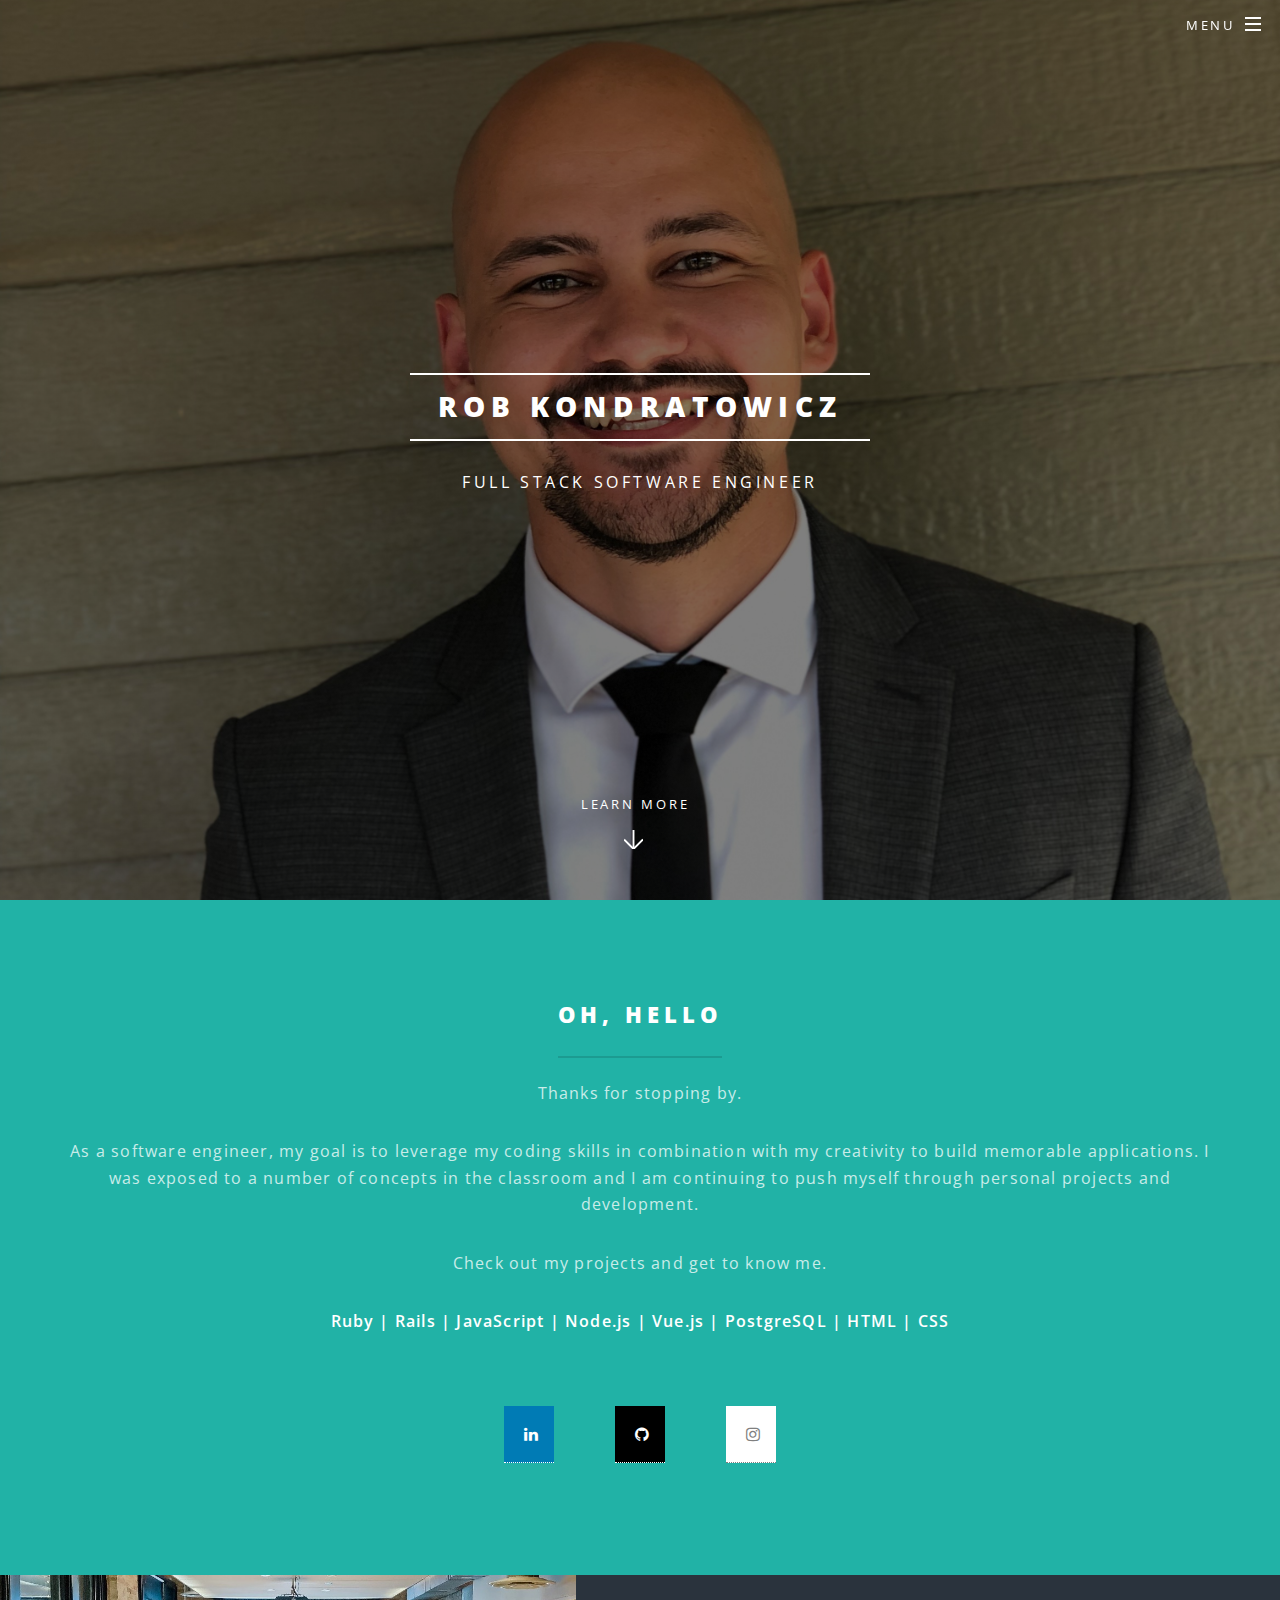
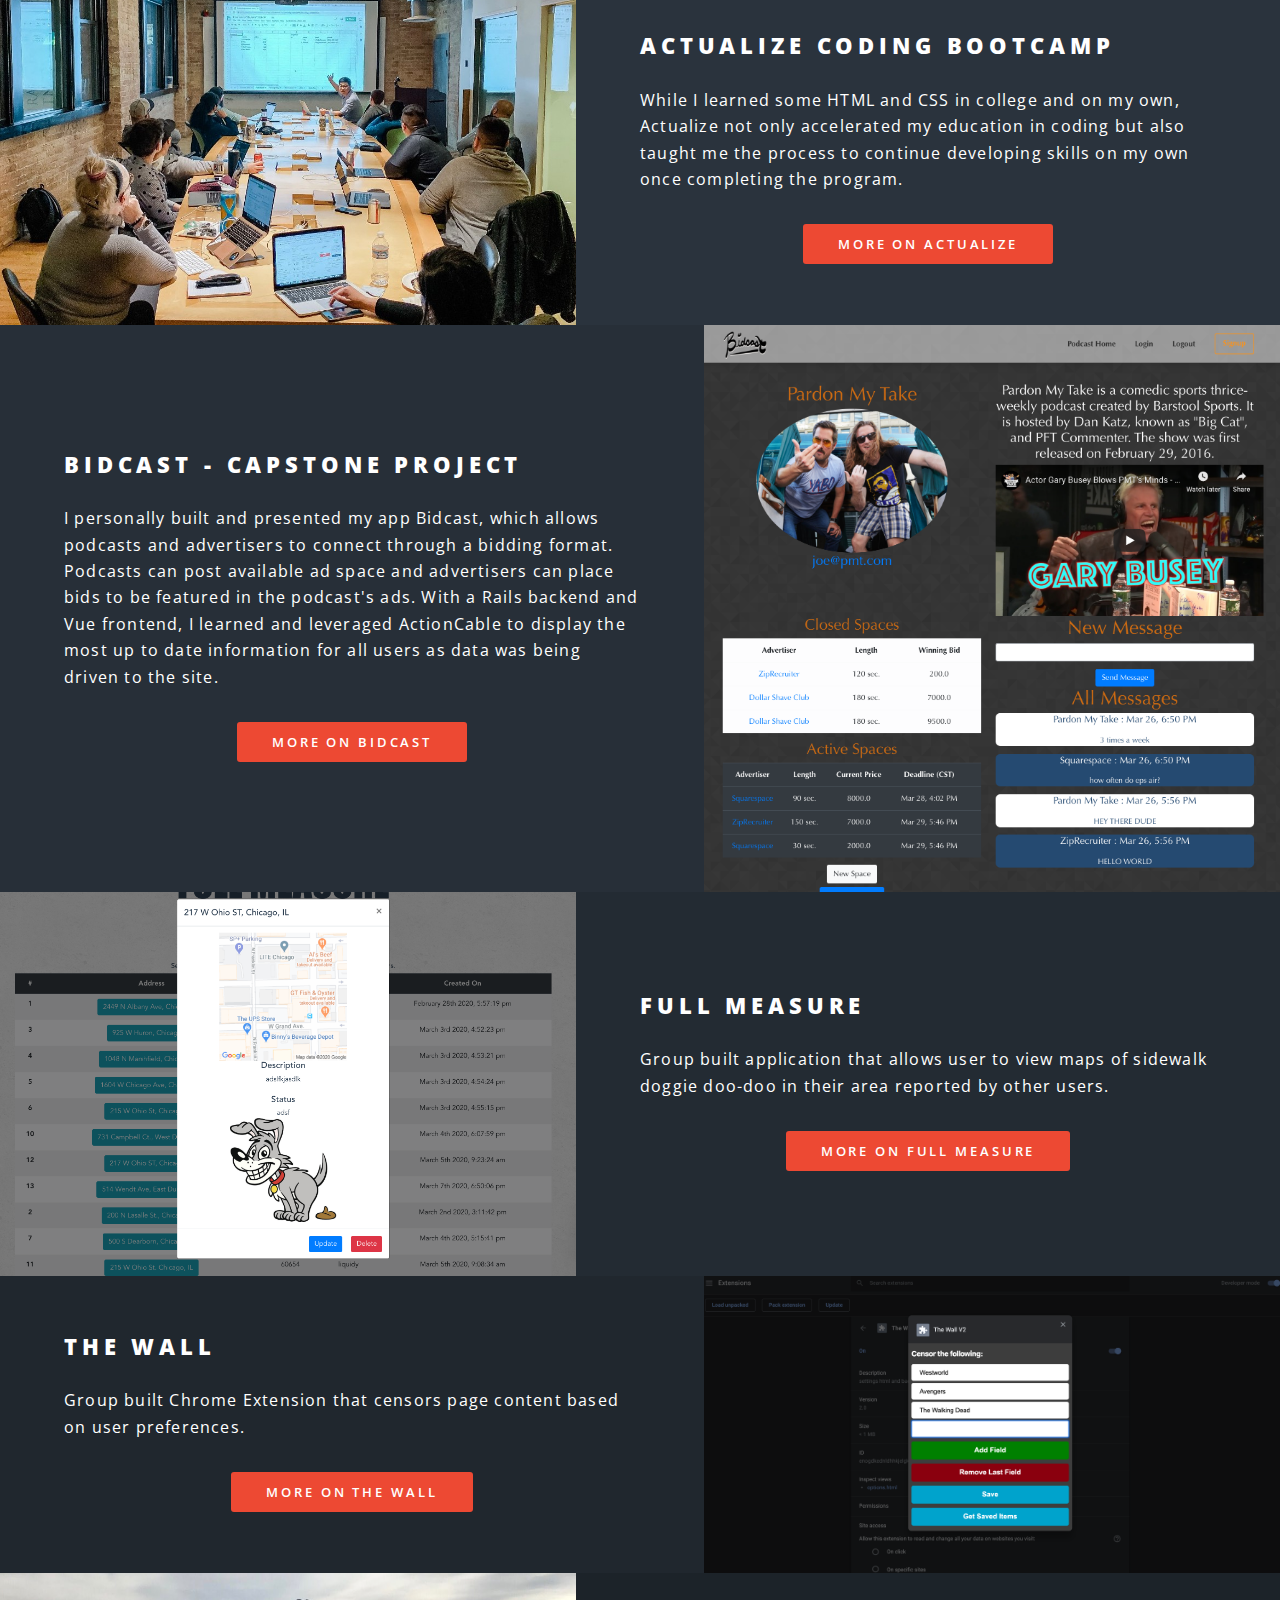
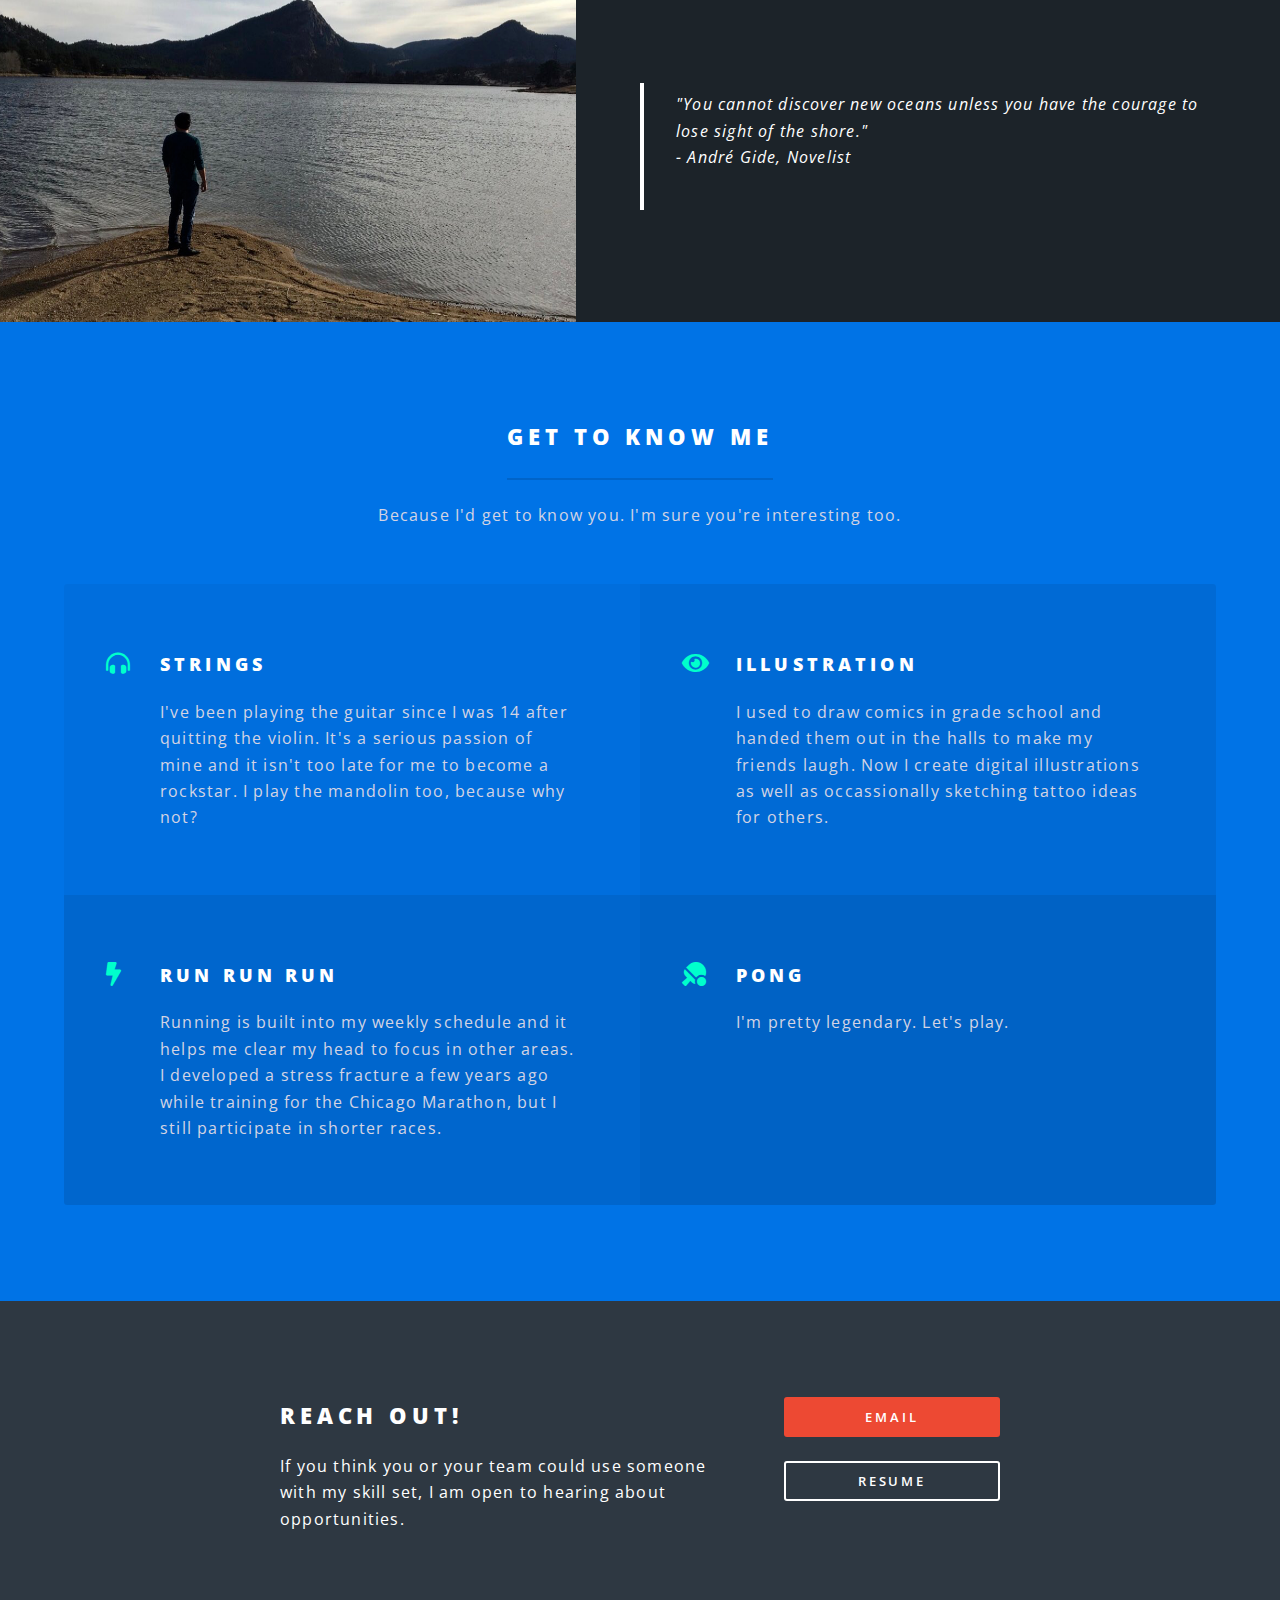
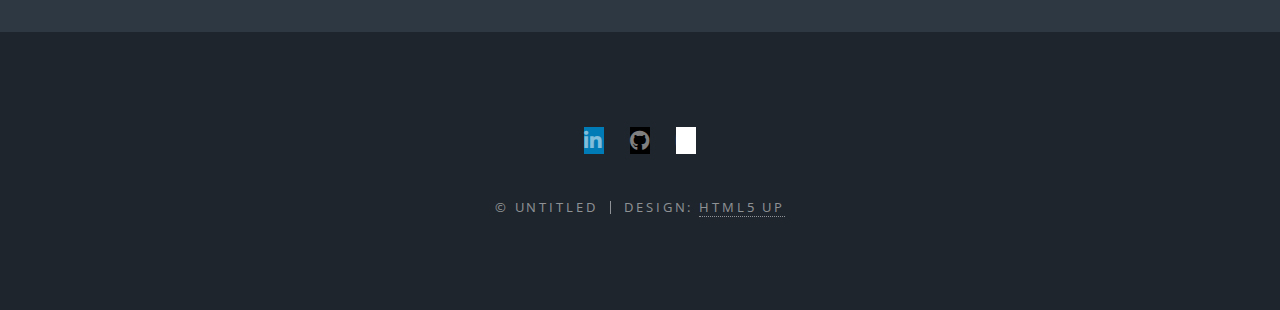
==== commit d6095995: "update about me features" ====
--- a/index.html
+++ b/index.html
@@ -160,9 +160,9 @@
 									<h3>Run Run Run</h3>
 									<p>Running is built into my weekly schedule and it helps me clear my head to focus in other areas. I developed a stress fracture a few years ago while training for the Chicago Marathon, but I still participate in shorter races.</p>
 								</li>
-								<li class="icon solid fa-beer">
-									<h3>Beer</h3>
-									<p>I just like beer.</p>
+								<li class="icon solid fa-table-tennis">
+									<h3>Pong</h3>
+									<p>I'm pretty legendary. Let's play.</p>
 								</li>
 								<!-- <li class="icon solid fa-car">
 									<h3>Aenean Primis</h3>
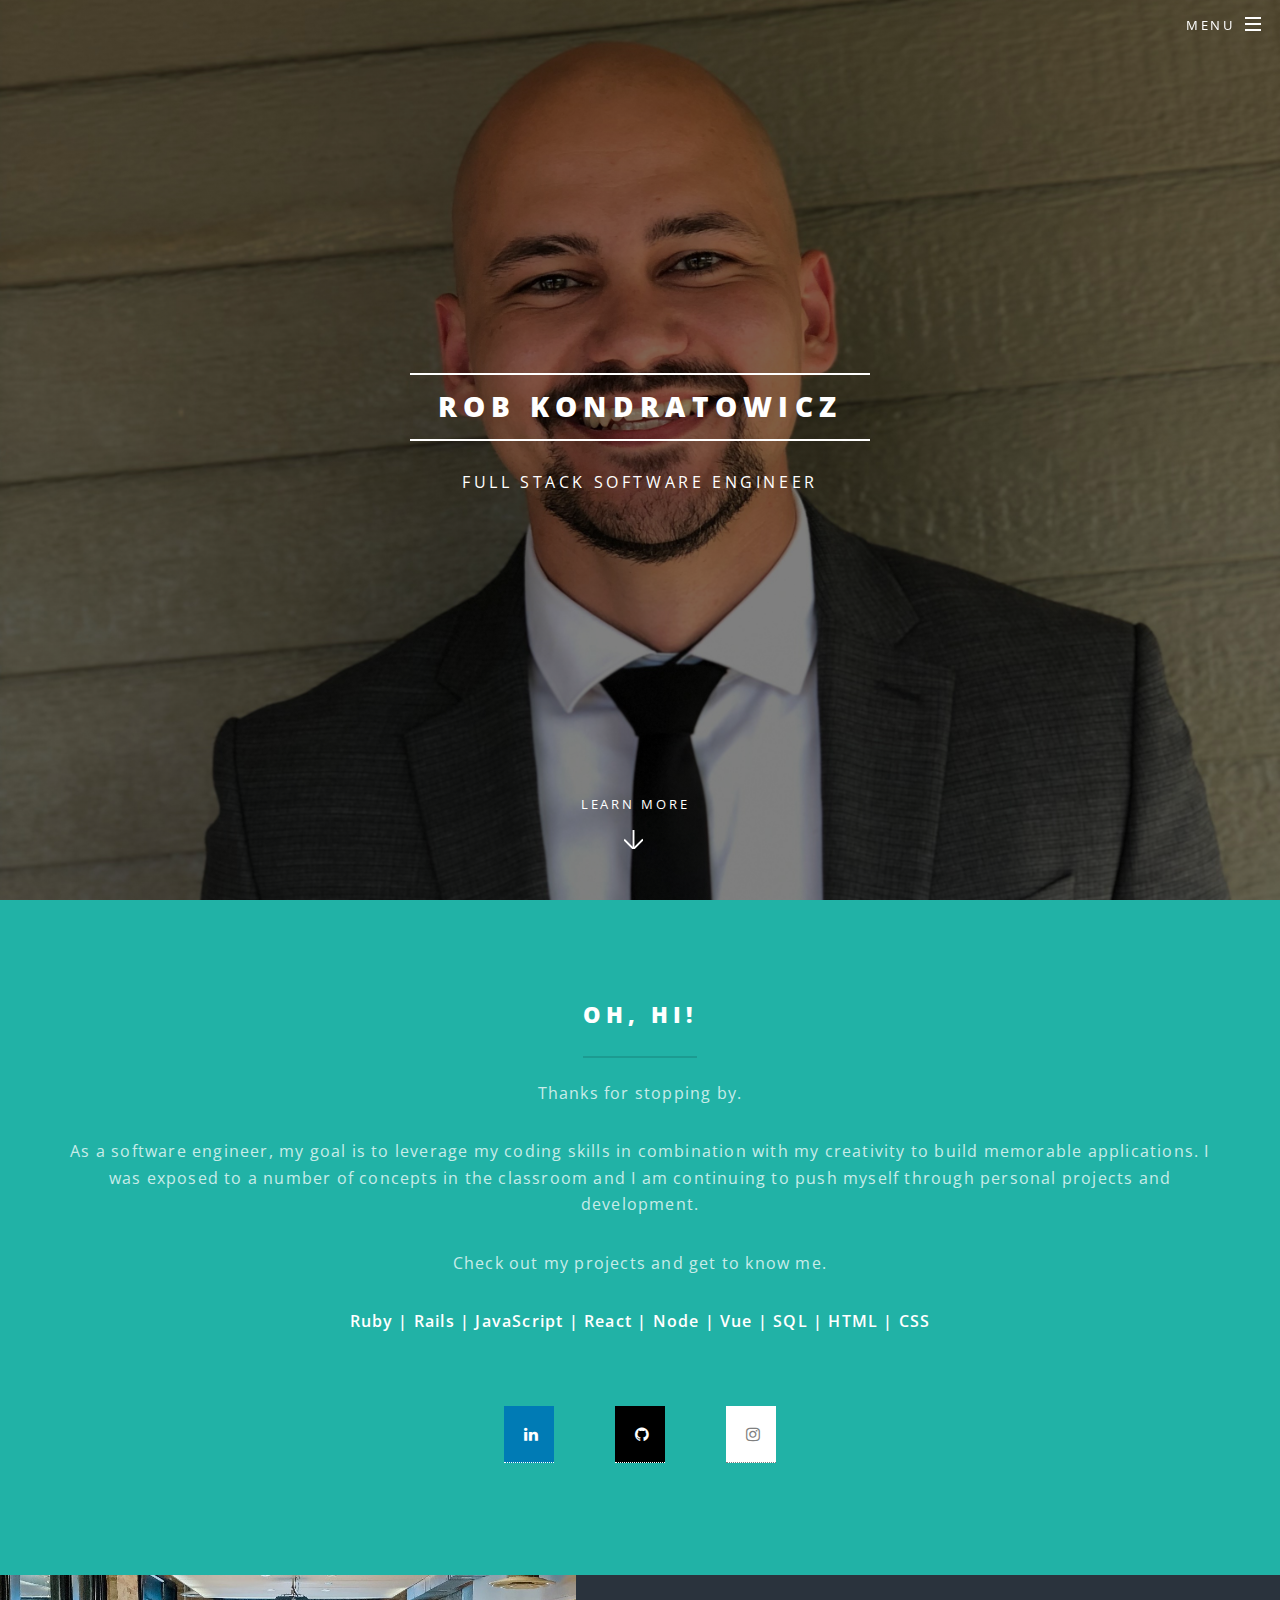
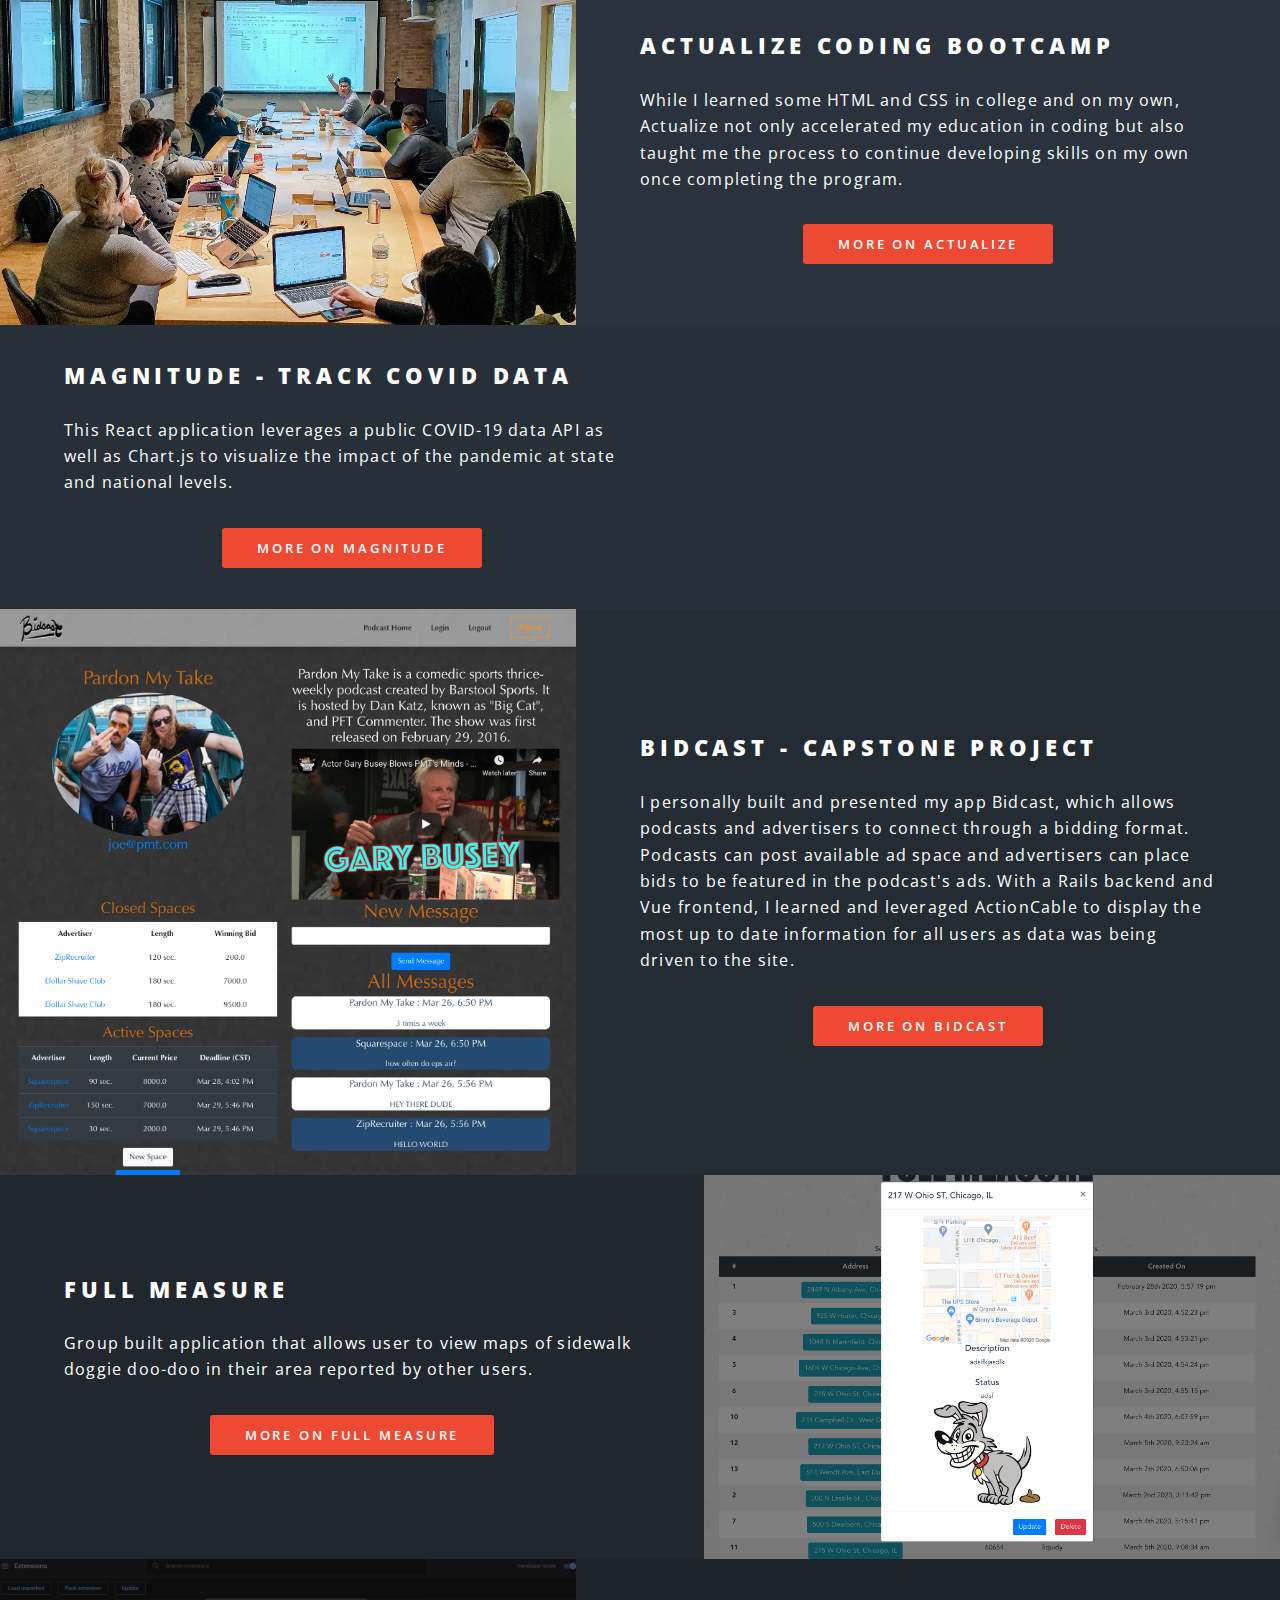
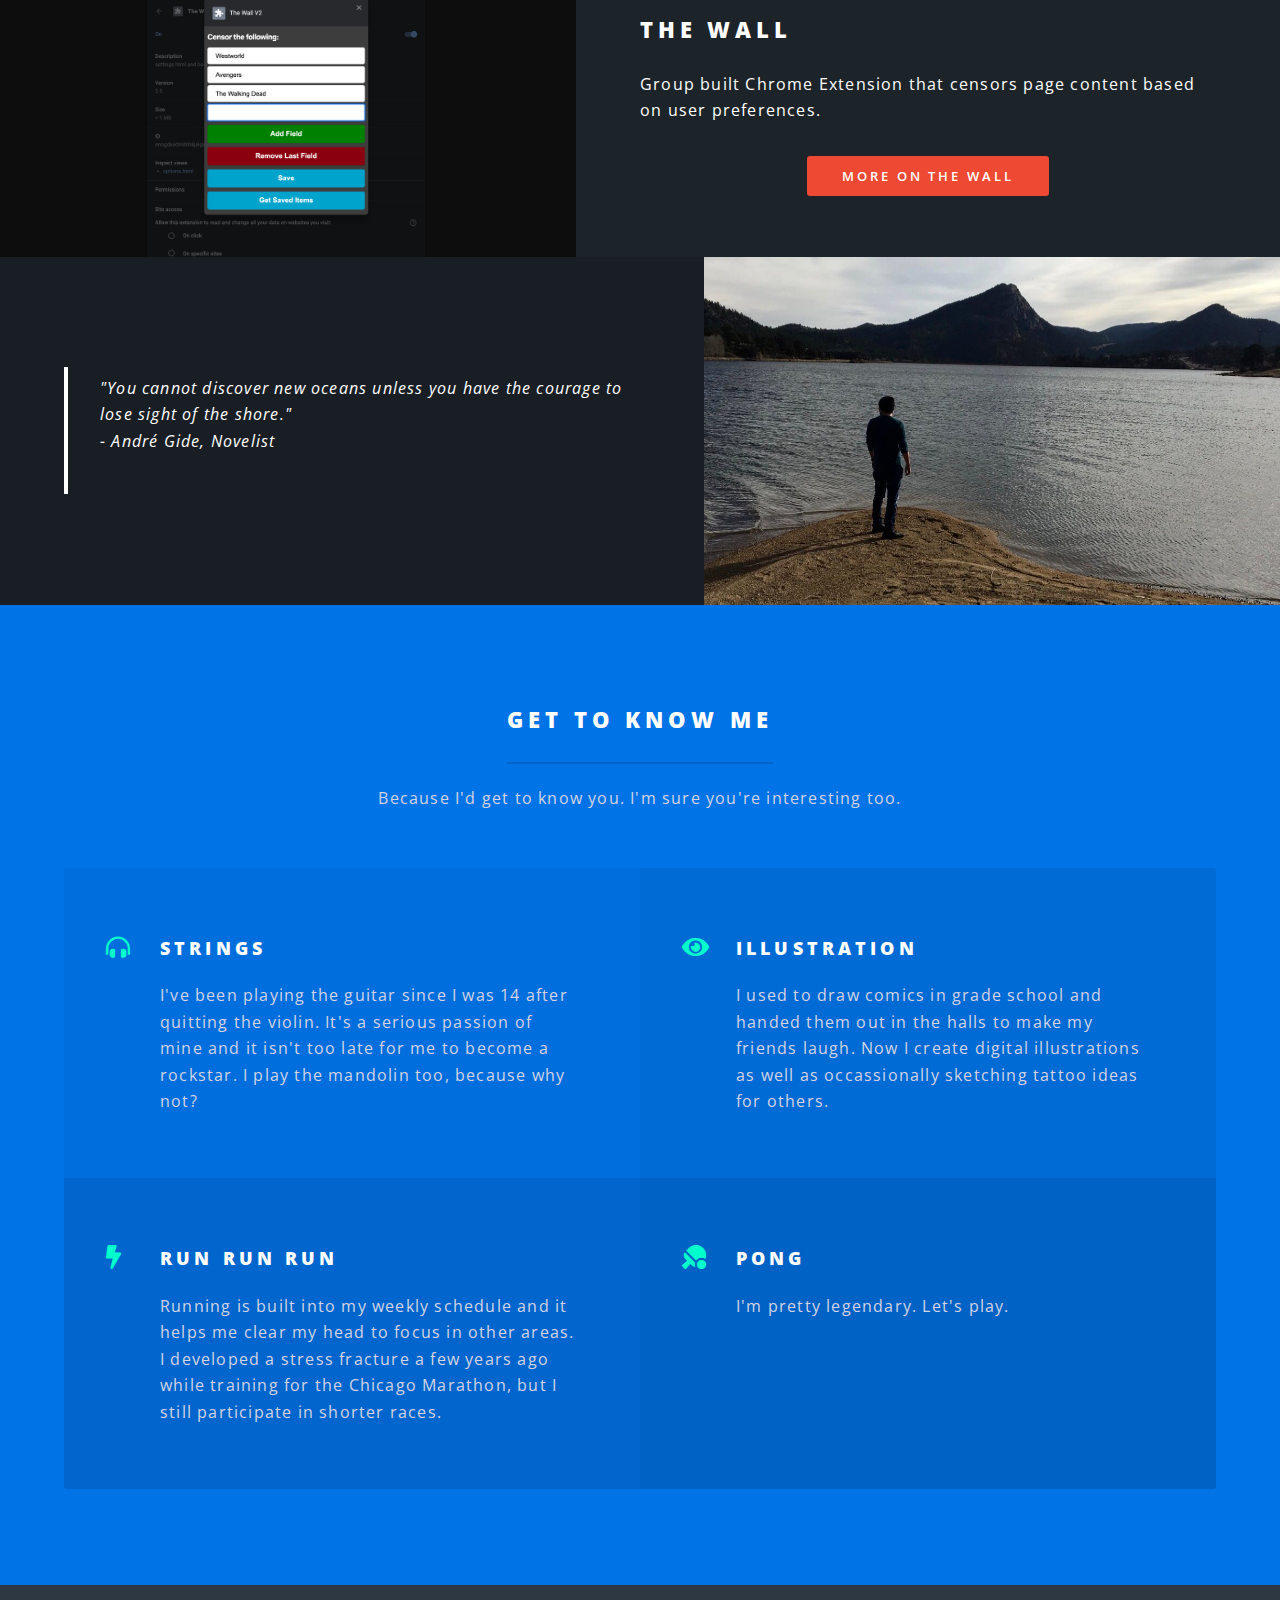
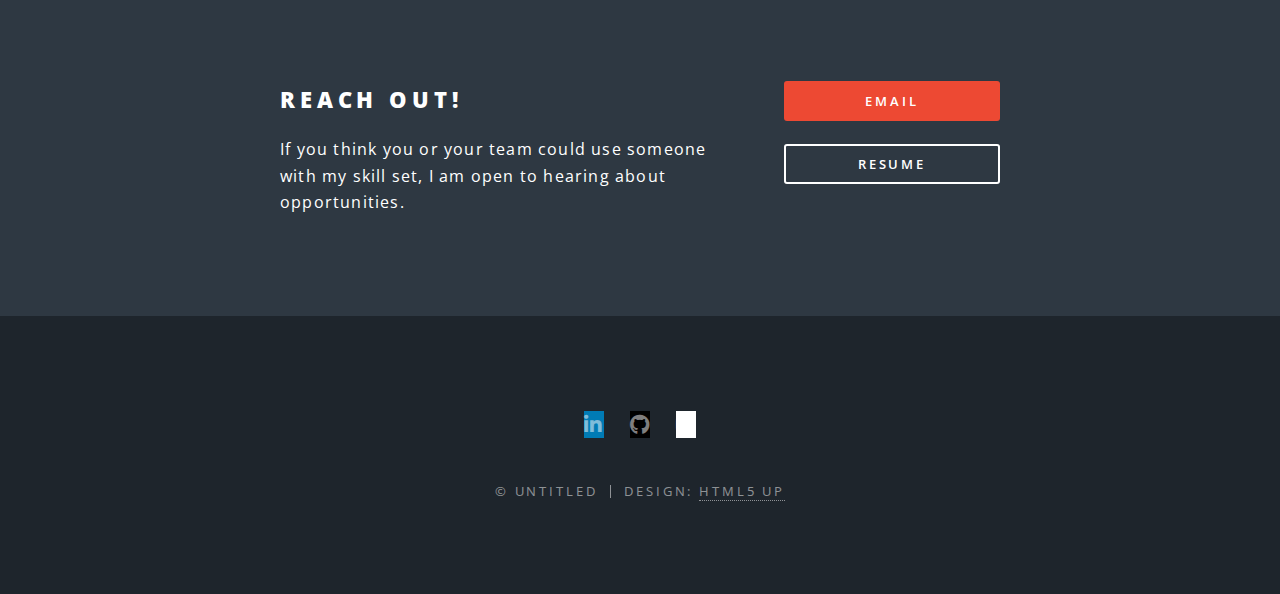
==== commit e9164dd1: "starting updating with magnitude info" ====
--- a/index.html
+++ b/index.html
@@ -10,209 +10,213 @@
 		<meta charset="utf-8" />
 		<meta name="viewport" content="width=device-width, initial-scale=1, user-scalable=no" />
 		<link rel="stylesheet" href="assets/css/main.css" />
-    <!-- Add icon library -->
-    <link rel="stylesheet" href="https://cdnjs.cloudflare.com/ajax/libs/font-awesome/4.7.0/css/font-awesome.min.css">
+		<!-- Add icon library -->
+		<link rel="stylesheet" href="https://cdnjs.cloudflare.com/ajax/libs/font-awesome/4.7.0/css/font-awesome.min.css">
 		<noscript><link rel="stylesheet" href="assets/css/noscript.css" /></noscript>
 	</head>
 	<body class="landing is-preload">
 
 		<!-- Page Wrapper -->
-			<div id="page-wrapper">
-
-				<!-- Header -->
-					<header id="header" class="alt">
-						<h1><a href="index.html">Rob Kondratowicz</a></h1>
-						<nav id="nav">
-							<ul>
-								<li class="special">
-									<a href="#menu" class="menuToggle"><span>Menu</span></a>
-									<div id="menu">
-										<ul>
-											<li><a href="index.html">Home</a></li>
-											<li><a href="bidcast.html">Bidcast</a></li>
-                      <li><a href="full_measure.html">Full Measure</a></li>
-                      <li><a href="the_wall.html">The Wall</a></li>
-											<li><a href="actualize.html">Actualize</a></li>
-                      <li><a href="contact.html">Contact</a></li>
-
-										</ul>
-									</div>
-								</li>
-							</ul>
-						</nav>
+		<div id="page-wrapper">
+			<!-- Header -->
+			<header id="header" class="alt">
+				<h1><a href="index.html">Rob Kondratowicz</a></h1>
+				<nav id="nav">
+					<ul>
+						<li class="special">
+							<a href="#menu" class="menuToggle"><span>Menu</span></a>
+							<div id="menu">
+								<ul>
+									<li><a href="index.html">Home</a></li>
+									<li><a href="magnitude.html">Magnitude</a></li>
+									<li><a href="bidcast.html">Bidcast</a></li>
+									<li><a href="full_measure.html">Full Measure</a></li>
+									<li><a href="the_wall.html">The Wall</a></li>
+									<li><a href="actualize.html">Actualize</a></li>
+									<li><a href="contact.html">Contact</a></li>
+								</ul>
+							</div>
+						</li>
+					</ul>
+				</nav>
+			</header>
+			<!-- Banner -->
+			<section id="banner">
+				<div class="inner">
+					<h2>Rob Kondratowicz</h2>
+					<p>Full Stack Software Engineer</p>
+				</div>
+				<a href="#one" class="more scrolly">Learn More</a>
+			</section>
+			<!-- One -->
+			<section id="one" class="wrapper style1 special">
+				<div class="inner">
+					<header class="major">
+						<div class="col-sm-6">
+							<h2>Oh, Hi!</h2>
+							<p>Thanks for stopping by.</p>
+							<p>
+								As a software engineer, my goal is to leverage my coding skills in combination with my creativity to build memorable applications. I was exposed to a number of concepts in the classroom and I am continuing to push myself through personal projects and development.
+							</p>
+							<p>Check out my projects and get to know me.</p>
+							<p><b>Ruby | Rails | JavaScript | React | Node | Vue | SQL |  HTML | CSS</b></p>
+						</div>
 					</header>
-
-				<!-- Banner -->
-					<section id="banner">
-						<div class="inner">
-							<h2>Rob Kondratowicz</h2>
-							<p>Full Stack Software Engineer</p>
-						</div>
-						<a href="#one" class="more scrolly">Learn More</a>
-					</section>
-
-				<!-- One -->
-					<section id="one" class="wrapper style1 special">
-						<div class="inner">
-							<header class="major">
-                <div class="col-sm-6">
-  								<h2>Oh, Hello</h2>
-                  <p>Thanks for stopping by.</p>
-
-                  <p>
-                    As a software engineer, my goal is to leverage my coding skills in combination with my creativity to build memorable applications. I was exposed to a number of concepts in the classroom and I am continuing to push myself through personal projects and development.
-                  </p>
-
-                  <p>Check out my projects and get to know me.</p>
-
-                  <p><b>Ruby | Rails | JavaScript | Node.js | Vue.js | PostgreSQL |  HTML | CSS</b></p>
-                </div>
-							</header>
-							<ul class="icons major">
-								<li><a class="fa fa-linkedin" href="https://www.linkedin.com/in/robkondratowicz/" target="_blank" ></a></li>
-								<li><a class="fa fa-github" href="https://github.com/robkondrat" target="_blank" ></a></li>
-  							<li><a class="fa fa-instagram" href="https://www.instagram.com/rkondrat/?hl=en" target="_blank" c></a></li>
-							</ul>
-						</div>
-					</section>
-
-				<!-- Two -->
-					<section id="two" class="wrapper alt style2">
-						<section class="spotlight">
-							<div class="image"><img src="images/actualize-boardroom.jpg" alt="" /></div><div class="content">
-								<h2>Actualize Coding Bootcamp</h2>
-								<p>While I learned some HTML and CSS in college and on my own, Actualize not only accelerated my education in coding but also taught me the process to continue developing skills on my own once completing the program. </p>
-                <ul class="actions special">
-                  <li><a href="actualize.html" class="button primary">More on Actualize</a></li>
-                </ul>
-							</div>
-						</section>
-						<section class="spotlight">
-							<div class="image">
-                <a href="bidcast.html">
-                  <img src="images/Bidcast-screenshot.png" alt="" />
-                </a>
-              </div>
-              <div class="content">
-								<h2>Bidcast - Capstone Project</h2>
-								<p>I personally built and presented my app Bidcast, which allows podcasts and advertisers to connect through a bidding format. Podcasts can post available ad space and advertisers can place bids to be featured in the podcast's ads. With a Rails backend and Vue frontend, I learned and leveraged ActionCable to display the most up to date information for all users as data was being driven to the site. </p>
-                <ul class="actions special">
-                  <li><a href="bidcast.html" class="button primary">More on Bidcast</a></li>
-                </ul>
-							</div>
-						</section>
-            <section class="spotlight">
-              <div class="image">
-                <a href="full_measure.html">
-                  <img src="images/Full Measure 2.png" alt="" />
-                </a>
-              </div>
-              <div class="content">
-                <h2>Full Measure</h2>
-                <p>Group built application that allows user to view maps of sidewalk doggie doo-doo in their area reported by other users.</p>
-                <ul class="actions special">
-                  <li><a href="full_measure.html" class="button primary">More on Full Measure</a></li>
-                </ul>
-              </div>
-            </section>
-            <section class="spotlight">
-              <div class="image">
-                <a href="the_wall.html">
-                  <img src="images/The Wall 1.png" alt="" />
-                </a>
-              </div>
-              <div class="content">
-                <h2>The Wall</h2>
-                <p>Group built Chrome Extension that censors page content based on user preferences.</p>
-                <ul class="actions special">
-                  <li><a href="the_wall.html" class="button primary">More on The Wall</a></li>
-                </ul>
-              </div>
-            </section>
-						<section class="spotlight">
-
-							<div class="image"><img src="images/water.png" alt="" /></div><div class="content">
-								<blockquote>"You cannot discover new oceans unless you have the courage to lose sight of the shore."
-                  <p>- André Gide, Novelist</p>
-                </blockquote>
-                
-							</div>
-						</section>
-					</section>
-
-				<!-- Three -->
-					<section id="three" class="wrapper style3 special">
-						<div class="inner">
-							<header class="major">
-								<h2>Get to know me</h2>
-								<p>Because I'd get to know you. I'm sure you're interesting too.</p>
-							</header>
-							<ul class="features">
-								<li class="icon solid fa-headphones-alt">
-									<h3>Strings</h3>
-									<p>I've been playing the guitar since I was 14 after quitting the violin. It's a serious passion of mine and it isn't too late for me to become a rockstar. I play the mandolin too, because why not?</p>
-								</li>
-								<li class="icon solid fa-eye">
-									<h3>Illustration</h3>
-									<p>I used to draw comics in grade school and handed them out in the halls to make my friends laugh. Now I create digital illustrations as well as occassionally sketching tattoo ideas for others.</p>
-								</li>
-								<li class="icon solid fa-bolt">
-									<h3>Run Run Run</h3>
-									<p>Running is built into my weekly schedule and it helps me clear my head to focus in other areas. I developed a stress fracture a few years ago while training for the Chicago Marathon, but I still participate in shorter races.</p>
-								</li>
-								<li class="icon solid fa-table-tennis">
-									<h3>Pong</h3>
-									<p>I'm pretty legendary. Let's play.</p>
-								</li>
-								<!-- <li class="icon solid fa-car">
-									<h3>Aenean Primis</h3>
-									<p>Augue consectetur sed interdum imperdiet et ipsum. Mauris lorem tincidunt nullam amet leo Aenean ligula consequat consequat.</p>
-								</li>
-								<li class="icon fa-flag">
-									<h3>Tortor Ut</h3>
-									<p>Augue consectetur sed interdum imperdiet et ipsum. Mauris lorem tincidunt nullam amet leo Aenean ligula consequat consequat.</p>
-								</li> -->
-							</ul>
-						</div>
-					</section>
-
-				<!-- CTA -->
-					<section id="cta" class="wrapper style4">
-						<div class="inner icons">
-							<header>
-								<h2>Reach Out!</h2>
-								<p>If you think you or your team could use someone with my skill set, I am open to hearing about opportunities.</p>
-							</header>
-							<ul class="actions stacked">
-								<li><a href="mailto: r.kondratowicz1@gmail.com" class="button fit primary">Email</a></li>
-								<li><a href="./Rob Kondratowicz - Resume.pdf" class="button fit">Resume</a></li>
-							</ul>
-						</div>
-					</section>
-
-				<!-- Footer -->
-					<footer id="footer">
-						<ul class="icons">
-							<li><a class="icon brands fa-linkedin"href="https://www.linkedin.com/in/robkondratowicz/" target="_blank"><span class="label">LinkedIn</span></a></li>
-							<li><a href="https://github.com/robkondrat" class="icon brands fa-github" target="_blank"><span class="label">GitHub</span></a></li>
-							<li><a href="https://www.instagram.com/rkondrat/?hl=en" target="_blank" class="icon brands fa-instagram"><span class="label">Instagram</span></a></li>
-						</ul>
-						<ul class="copyright">
-							<li>&copy; Untitled</li><li>Design: <a href="http://html5up.net">HTML5 UP</a></li>
-						</ul>
-					</footer>
-
-
-			</div>
-
+					<ul class="icons major">
+						<li><a class="fa fa-linkedin" href="https://www.linkedin.com/in/robkondratowicz/" target="_blank" ></a></li>
+						<li><a class="fa fa-github" href="https://github.com/robkondrat" target="_blank" ></a></li>
+						<li><a class="fa fa-instagram" href="https://www.instagram.com/rkondrat/?hl=en" target="_blank" c></a></li>
+					</ul>
+				</div>
+			</section>
+			<!-- Two -->
+			<section id="two" class="wrapper alt style2">
+				<!-- Actualize -->
+				<section class="spotlight">
+					<div class="image"><img src="images/actualize-boardroom.jpg" alt="" /></div><div class="content">
+						<h2>Actualize Coding Bootcamp</h2>
+						<p>While I learned some HTML and CSS in college and on my own, Actualize not only accelerated my education in coding but also taught me the process to continue developing skills on my own once completing the program. </p>
+						<ul class="actions special">
+							<li><a href="actualize.html" class="button primary">More on Actualize</a></li>
+						</ul>
+					</div>
+				</section>
+				<!-- Magnitude -->
+				<section class="spotlight">
+					<div class="image">
+						<a href="magnitude.html">
+							<img src="images/magnitude-screenshot.png" alt="" />
+						</a>
+					</div>
+					<div class="content">
+						<h2>Magnitude - Track Covid Data</h2>
+						<p>This React application leverages a public COVID-19 data API as well as Chart.js to visualize the impact of the pandemic at state and national levels. </p>
+						<ul class="actions special">
+						<li><a href="magnitude.html" class="button primary">More on Magnitude</a></li>
+						</ul>
+					</div>
+				</section>
+				<!-- Bidcast -->
+				<section class="spotlight">
+					<div class="image">
+						<a href="bidcast.html">
+							<img src="images/Bidcast-screenshot.png" alt="" />
+						</a>
+					</div>
+					<div class="content">
+						<h2>Bidcast - Capstone Project</h2>
+						<p>I personally built and presented my app Bidcast, which allows podcasts and advertisers to connect through a bidding format. Podcasts can post available ad space and advertisers can place bids to be featured in the podcast's ads. With a Rails backend and Vue frontend, I learned and leveraged ActionCable to display the most up to date information for all users as data was being driven to the site. </p>
+						<ul class="actions special">
+						<li><a href="bidcast.html" class="button primary">More on Bidcast</a></li>
+						</ul>
+					</div>
+				</section>
+				<section class="spotlight">
+					<div class="image">
+						<a href="full_measure.html">
+							<img src="images/Full Measure 2.png" alt="" />
+						</a>
+					</div>
+					<div class="content">
+						<h2>Full Measure</h2>
+						<p>Group built application that allows user to view maps of sidewalk doggie doo-doo in their area reported by other users.</p>
+						<ul class="actions special">
+							<li><a href="full_measure.html" class="button primary">More on Full Measure</a></li>
+						</ul>
+					</div>
+				</section>
+				<section class="spotlight">
+					<div class="image">
+						<a href="the_wall.html">
+							<img src="images/The Wall 1.png" alt="" />
+						</a>
+					</div>
+					<div class="content">
+						<h2>The Wall</h2>
+						<p>Group built Chrome Extension that censors page content based on user preferences.</p>
+						<ul class="actions special">
+							<li><a href="the_wall.html" class="button primary">More on The Wall</a></li>
+						</ul>
+					</div>
+				</section>
+				<section class="spotlight">
+					<div class="image">
+						<img src="images/water.png" alt="" />
+					</div>
+					<div class="content">
+						<blockquote>"You cannot discover new oceans unless you have the courage to lose sight of the shore."
+							<p>- André Gide, Novelist</p>
+						</blockquote>
+					</div>
+				</section>
+			</section>
+			<!-- Three -->
+			<section id="three" class="wrapper style3 special">
+				<div class="inner">
+					<header class="major">
+						<h2>Get to know me</h2>
+						<p>Because I'd get to know you. I'm sure you're interesting too.</p>
+					</header>
+					<ul class="features">
+						<li class="icon solid fa-headphones-alt">
+							<h3>Strings</h3>
+							<p>I've been playing the guitar since I was 14 after quitting the violin. It's a serious passion of mine and it isn't too late for me to become a rockstar. I play the mandolin too, because why not?</p>
+						</li>
+						<li class="icon solid fa-eye">
+							<h3>Illustration</h3>
+							<p>I used to draw comics in grade school and handed them out in the halls to make my friends laugh. Now I create digital illustrations as well as occassionally sketching tattoo ideas for others.</p>
+						</li>
+						<li class="icon solid fa-bolt">
+							<h3>Run Run Run</h3>
+							<p>Running is built into my weekly schedule and it helps me clear my head to focus in other areas. I developed a stress fracture a few years ago while training for the Chicago Marathon, but I still participate in shorter races.</p>
+						</li>
+						<li class="icon solid fa-table-tennis">
+							<h3>Pong</h3>
+							<p>I'm pretty legendary. Let's play.</p>
+						</li>
+						<!-- <li class="icon solid fa-car">
+							<h3>Aenean Primis</h3>
+							<p>Augue consectetur sed interdum imperdiet et ipsum. Mauris lorem tincidunt nullam amet leo Aenean ligula consequat consequat.</p>
+						</li>
+						<li class="icon fa-flag">
+							<h3>Tortor Ut</h3>
+							<p>Augue consectetur sed interdum imperdiet et ipsum. Mauris lorem tincidunt nullam amet leo Aenean ligula consequat consequat.</p>
+						</li> -->
+					</ul>
+				</div>
+			</section>
+			<!-- CTA -->
+			<section id="cta" class="wrapper style4">
+				<div class="inner icons">
+					<header>
+						<h2>Reach Out!</h2>
+						<p>If you think you or your team could use someone with my skill set, I am open to hearing about opportunities.</p>
+					</header>
+					<ul class="actions stacked">
+						<li><a href="mailto: r.kondratowicz1@gmail.com" class="button fit primary">Email</a></li>
+						<li><a href="./Rob Kondratowicz - Resume.pdf" class="button fit">Resume</a></li>
+					</ul>
+				</div>
+			</section>
+			<!-- Footer -->
+			<footer id="footer">
+				<ul class="icons">
+					<li><a class="icon brands fa-linkedin"href="https://www.linkedin.com/in/robkondratowicz/" target="_blank"><span class="label">LinkedIn</span></a></li>
+					<li><a href="https://github.com/robkondrat" class="icon brands fa-github" target="_blank"><span class="label">GitHub</span></a></li>
+					<li><a href="https://www.instagram.com/rkondrat/?hl=en" target="_blank" class="icon brands fa-instagram"><span class="label">Instagram</span></a></li>
+				</ul>
+				<ul class="copyright">
+					<li>&copy; Untitled</li><li>Design: <a href="http://html5up.net">HTML5 UP</a></li>
+				</ul>
+			</footer>
+		</div>
 		<!-- Scripts -->
-			<script src="assets/js/jquery.min.js"></script>
-			<script src="assets/js/jquery.scrollex.min.js"></script>
-			<script src="assets/js/jquery.scrolly.min.js"></script>
-			<script src="assets/js/browser.min.js"></script>
-			<script src="assets/js/breakpoints.min.js"></script>
-			<script src="assets/js/util.js"></script>
-			<script src="assets/js/main.js"></script>
-
+		<script src="assets/js/jquery.min.js"></script>
+		<script src="assets/js/jquery.scrollex.min.js"></script>
+		<script src="assets/js/jquery.scrolly.min.js"></script>
+		<script src="assets/js/browser.min.js"></script>
+		<script src="assets/js/breakpoints.min.js"></script>
+		<script src="assets/js/util.js"></script>
+		<script src="assets/js/main.js"></script>
 	</body>
 </html>--- a/assets/css/main.css
+++ b/assets/css/main.css
@@ -2747,6 +2747,7 @@
 			background-color: rgba(0, 0, 0, 0.75);
 		}
 
+
 		@media screen and (max-width: 1280px) {
 
 			.spotlight .image {
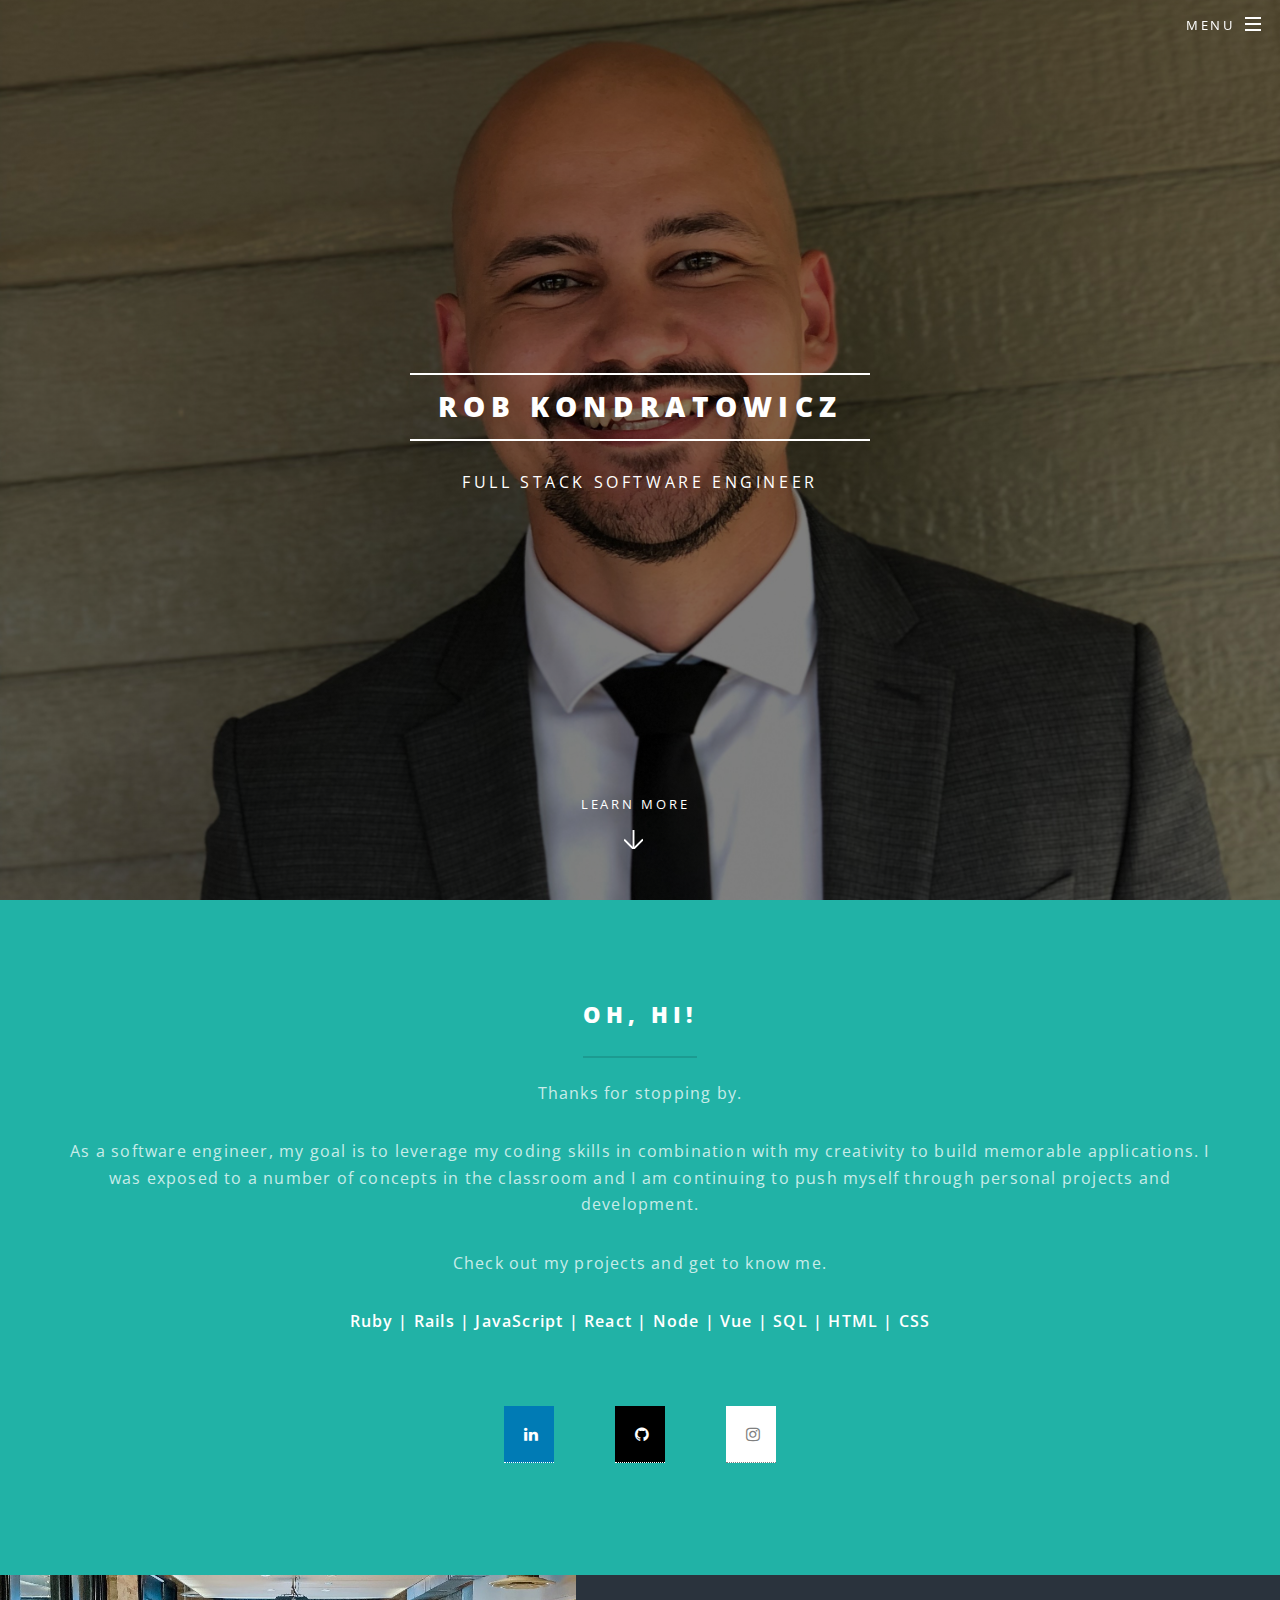
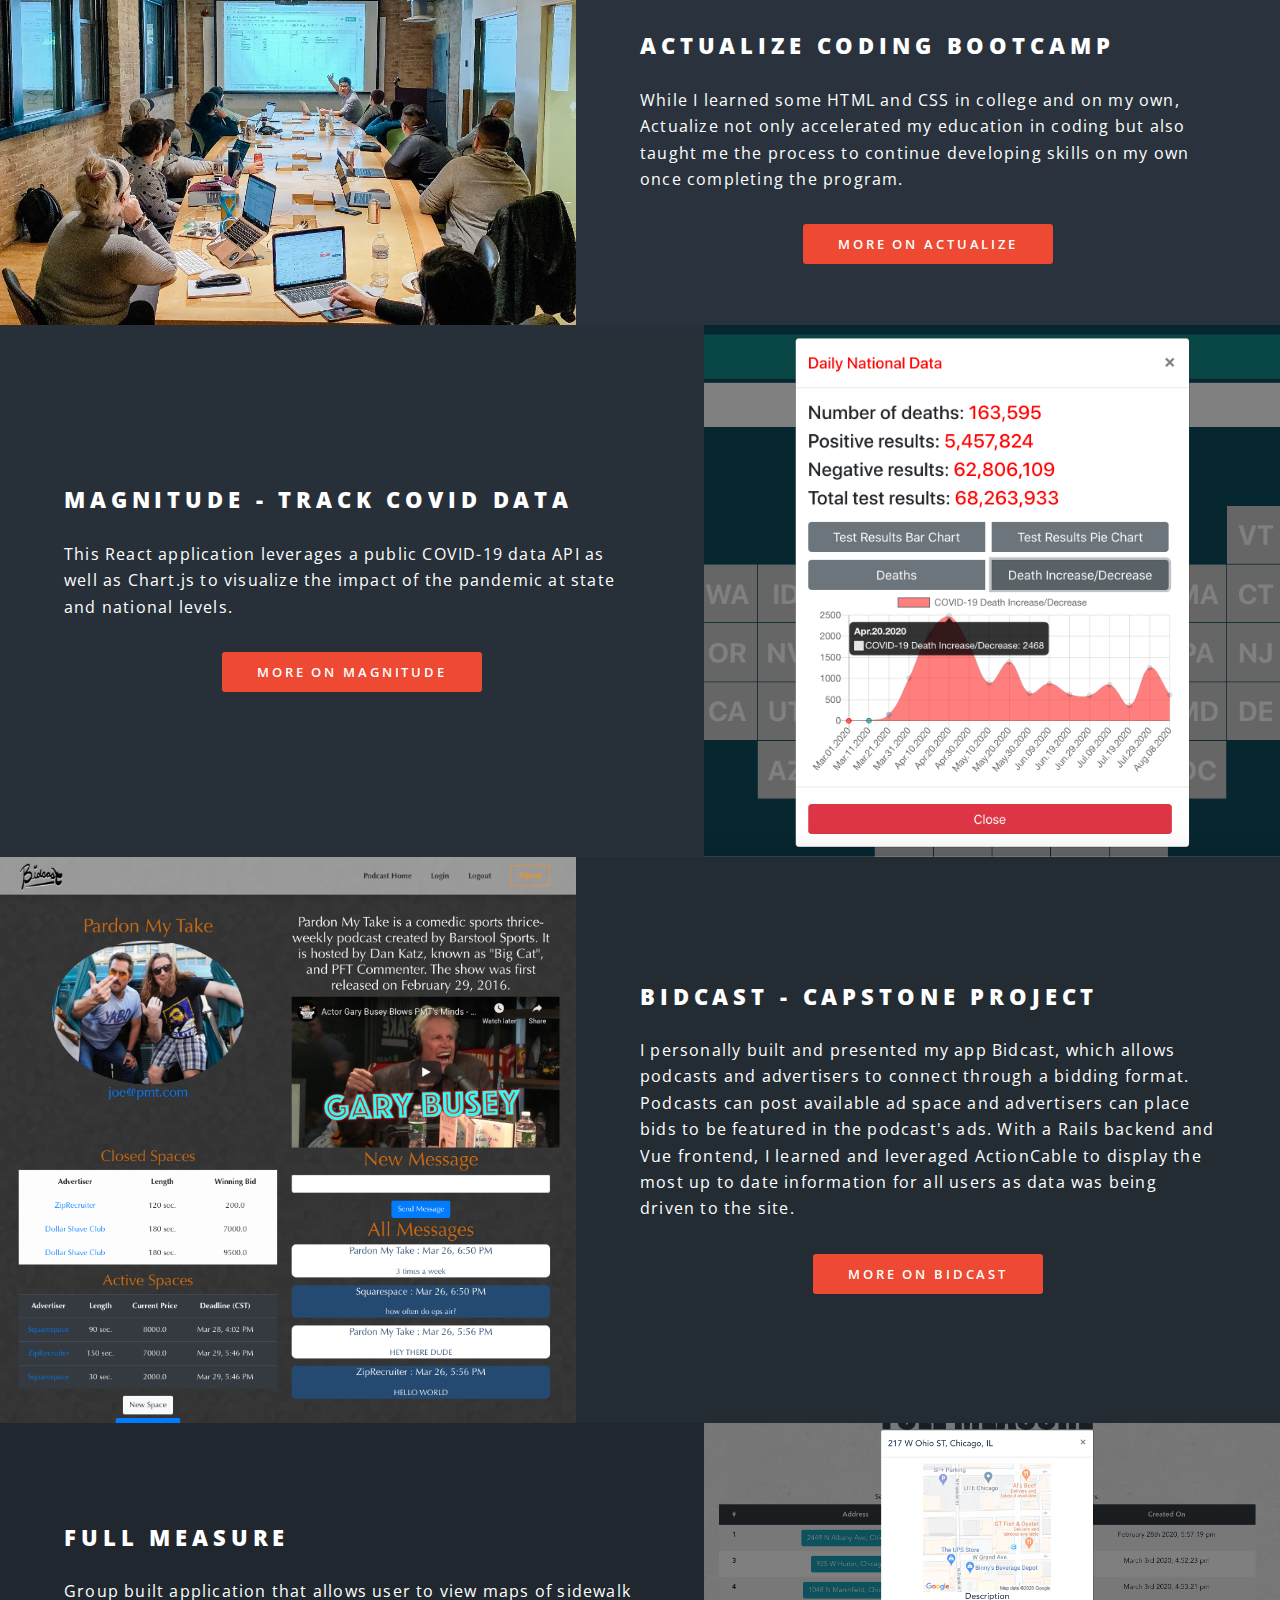
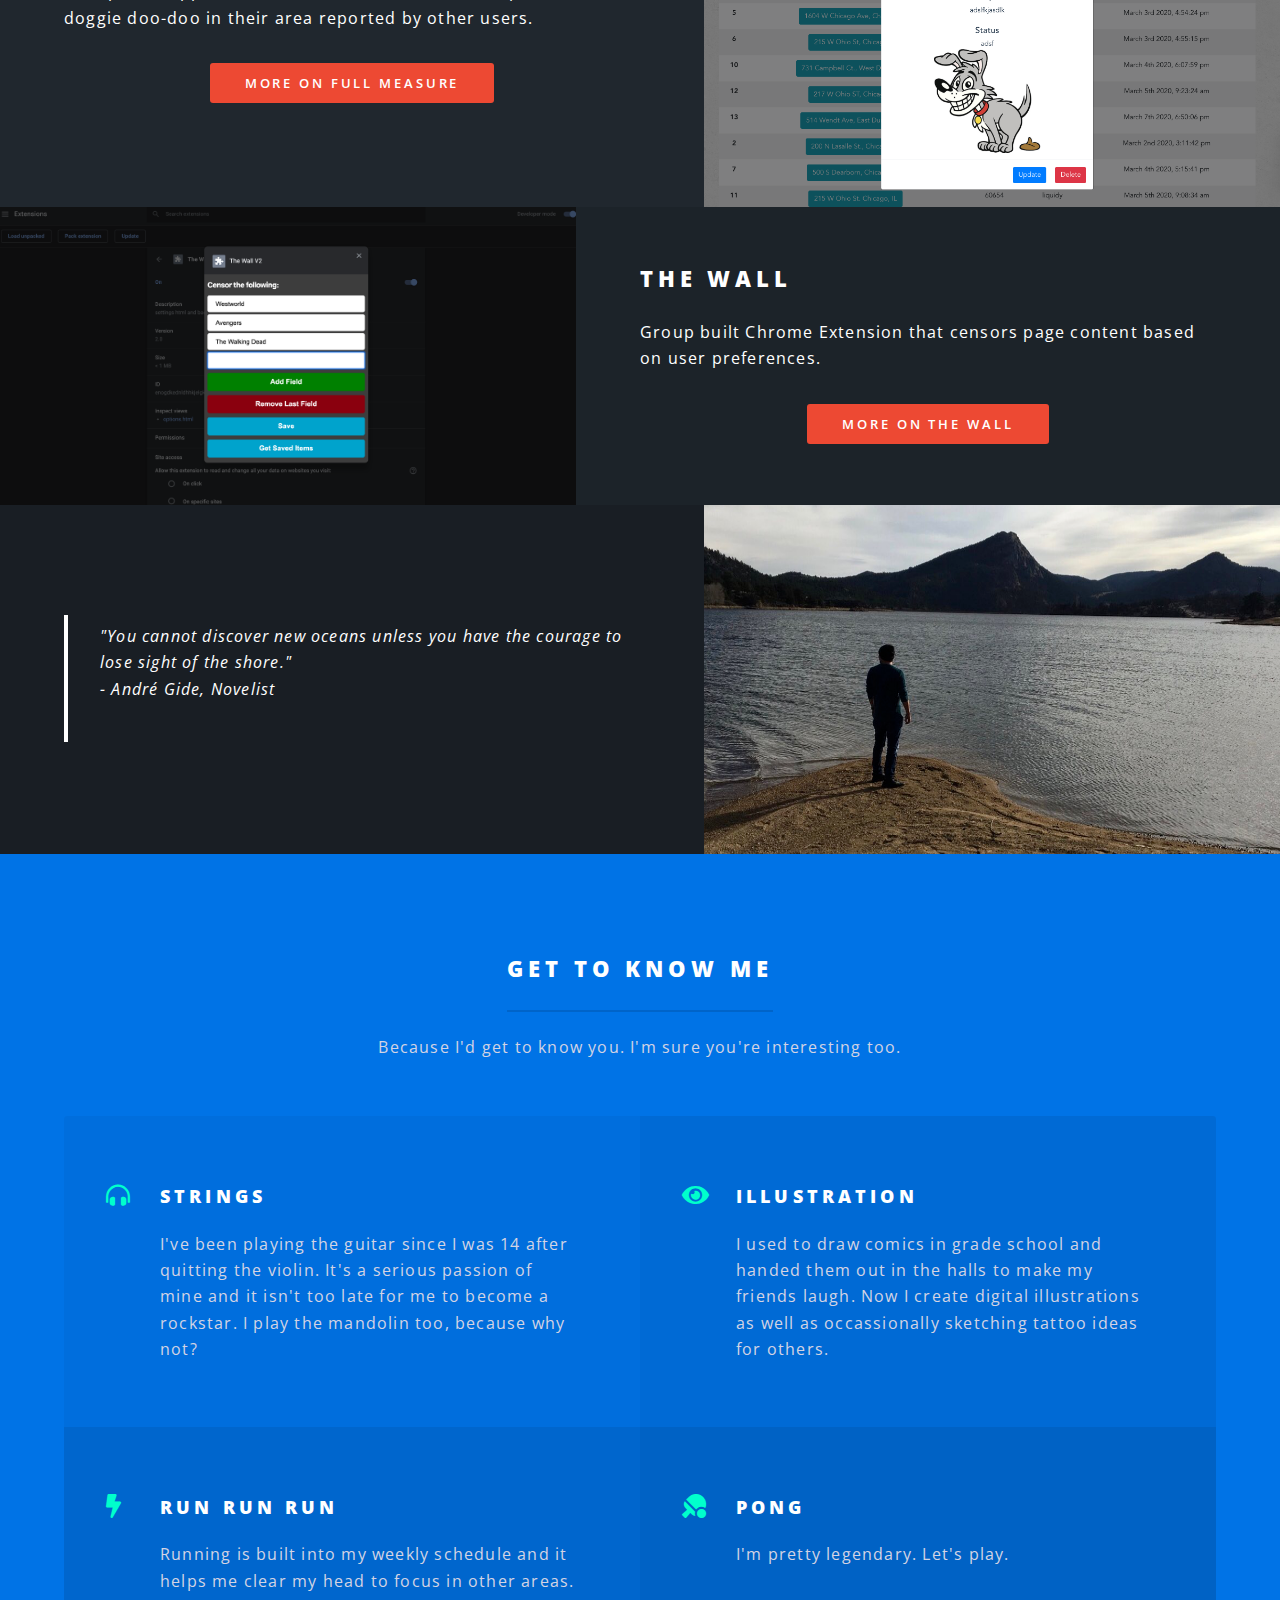
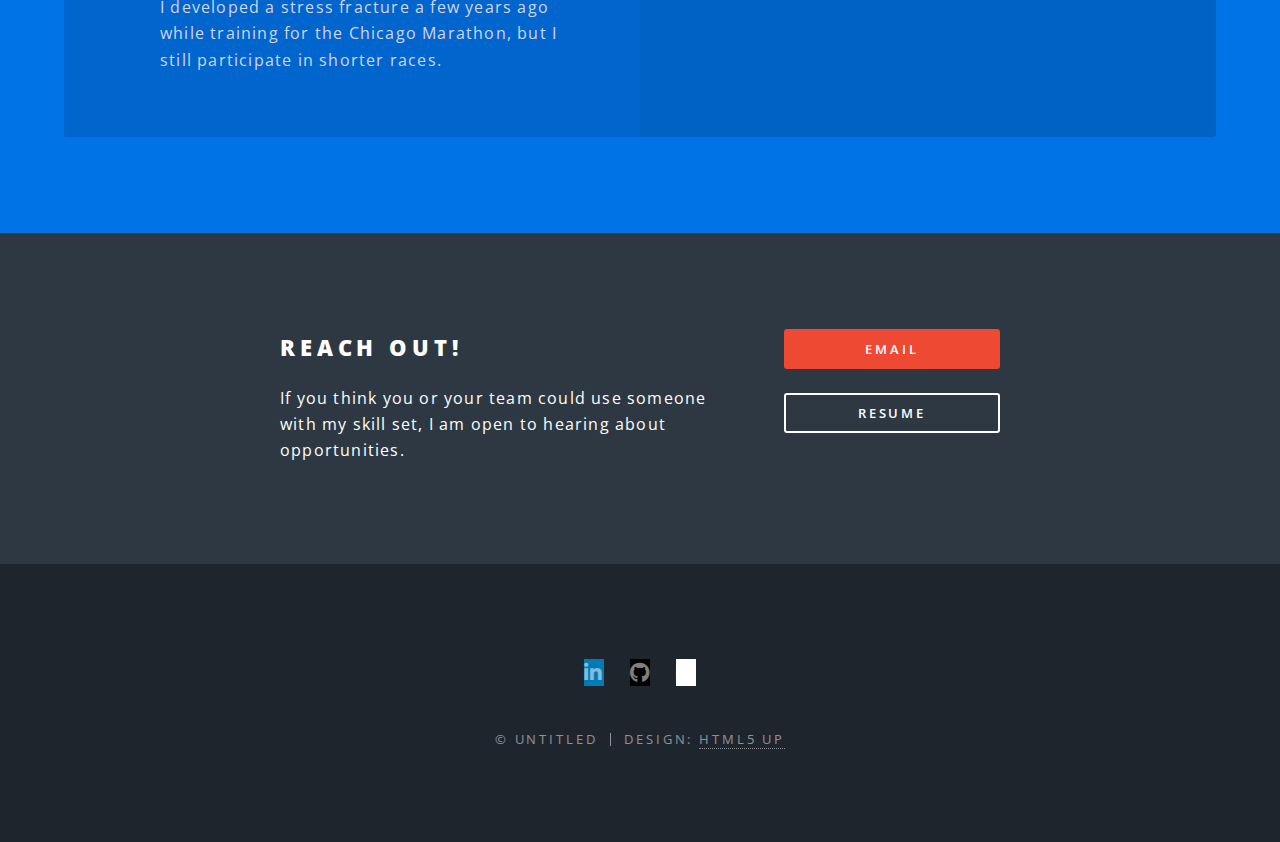
==== commit 08befd5c: "completed magnitude page" ====
--- a/index.html
+++ b/index.html
@@ -85,7 +85,7 @@
 				<section class="spotlight">
 					<div class="image">
 						<a href="magnitude.html">
-							<img src="images/magnitude-screenshot.png" alt="" />
+							<img src="images/magnitude-graph.png" alt="" />
 						</a>
 					</div>
 					<div class="content">
--- a/assets/css/main.css
+++ b/assets/css/main.css
@@ -3893,6 +3893,83 @@
 		background-attachment: scroll;
 	}
 
+	/* Main Magnitude */
+
+
+	#main-magnitude > header {
+		padding: 12em 0 10em 0 ;
+		/* background-image: -moz-linear-gradient(top, rgba(0,0,0,0.5), rgba(0,0,0,0.5)), url("../../images/magnitude-gridmap.png");
+		background-image: -webkit-linear-gradient(top, rgba(0,0,0,0.5), rgba(0,0,0,0.5)), url("../../images/magnitude-gridmap.png");
+		background-image: -ms-linear-gradient(top, rgba(0,0,0,0.5), rgba(0,0,0,0.5)), url("../../images/magnitude-gridmap.png");
+		background-image: linear-gradient(top, rgba(0,0,0,0.5), rgba(0,0,0,0.5)), url("../../images/magnitude-gridmap.png"); */
+		background-attachment: fixed;
+		background-position: center center;
+		background-repeat: no-repeat;
+		background-size: center;
+		text-align: center;
+	}
+
+
+
+
+
+		#main-magnitude > header h2 {
+			font-size: 1.75em;
+			margin: 0 0 0.5em 0;
+		}
+
+		#main-magnitude > header p {
+			color: inherit;
+			letter-spacing: 0.225em;
+			text-transform: uppercase;
+			top: 0;
+		}
+
+			#main-magnitude > header p a {
+				color: inherit;
+			}
+
+		@media screen and (max-width: 1680px) {
+
+			#main-magnitude > header {
+				padding: 10em 0 8em 0 ;
+			}
+
+		}
+
+		@media screen and (max-width: 1280px) {
+
+			#main-magnitude > header {
+				padding: 8em 3em 6em 3em ;
+			}
+
+		}
+
+		@media screen and (max-width: 980px) {
+
+			#main-magnitude > header {
+				padding: 10em 3em 8em 3em ;
+			}
+
+		}
+
+		@media screen and (max-width: 736px) {
+
+			#main-magnitude > header {
+				padding: 5em 3em 3em 3em ;
+			}
+
+				#main-magnitude > header h2 {
+					font-size: 1.25em;
+					margin: 0 0 1em 0;
+				}
+
+		}
+
+	body.is-mobile #main-magnitude > header {
+		background-attachment: scroll;
+	}
+
   /* Main Actualize */
 
 
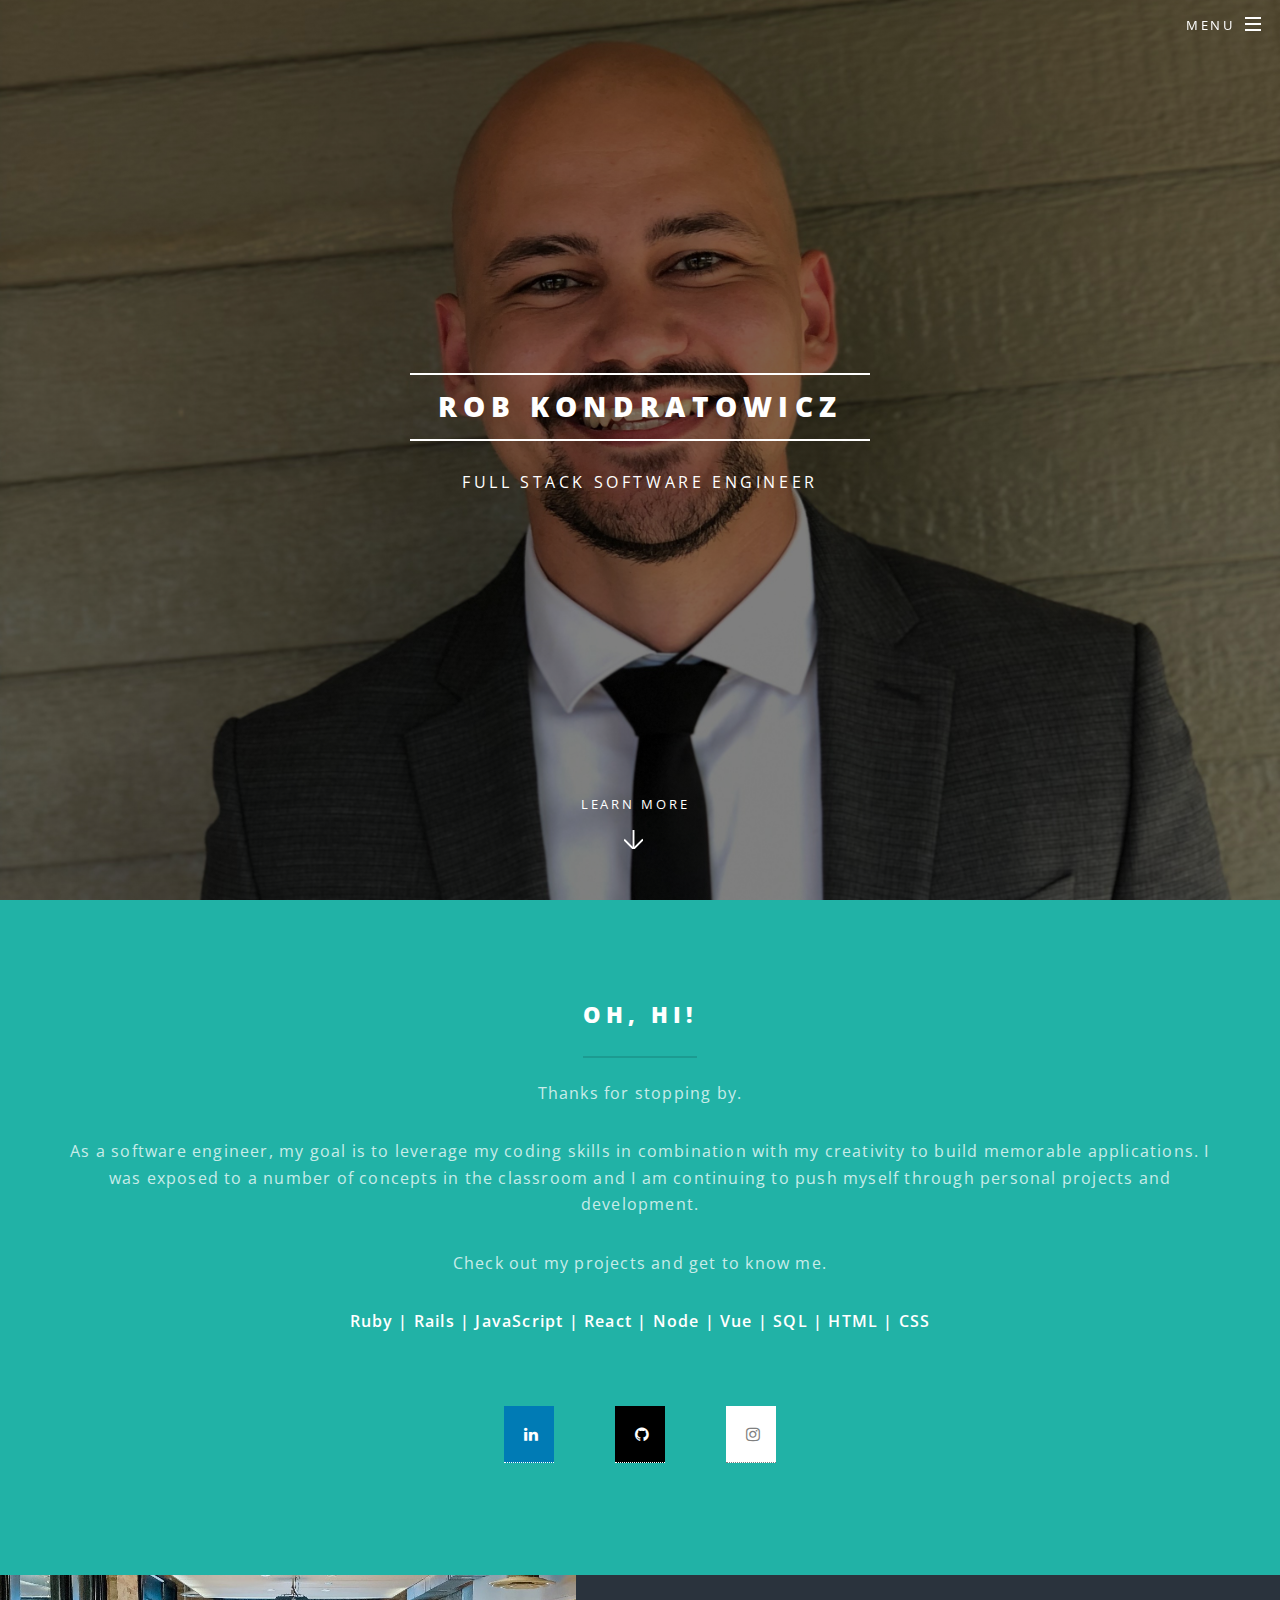
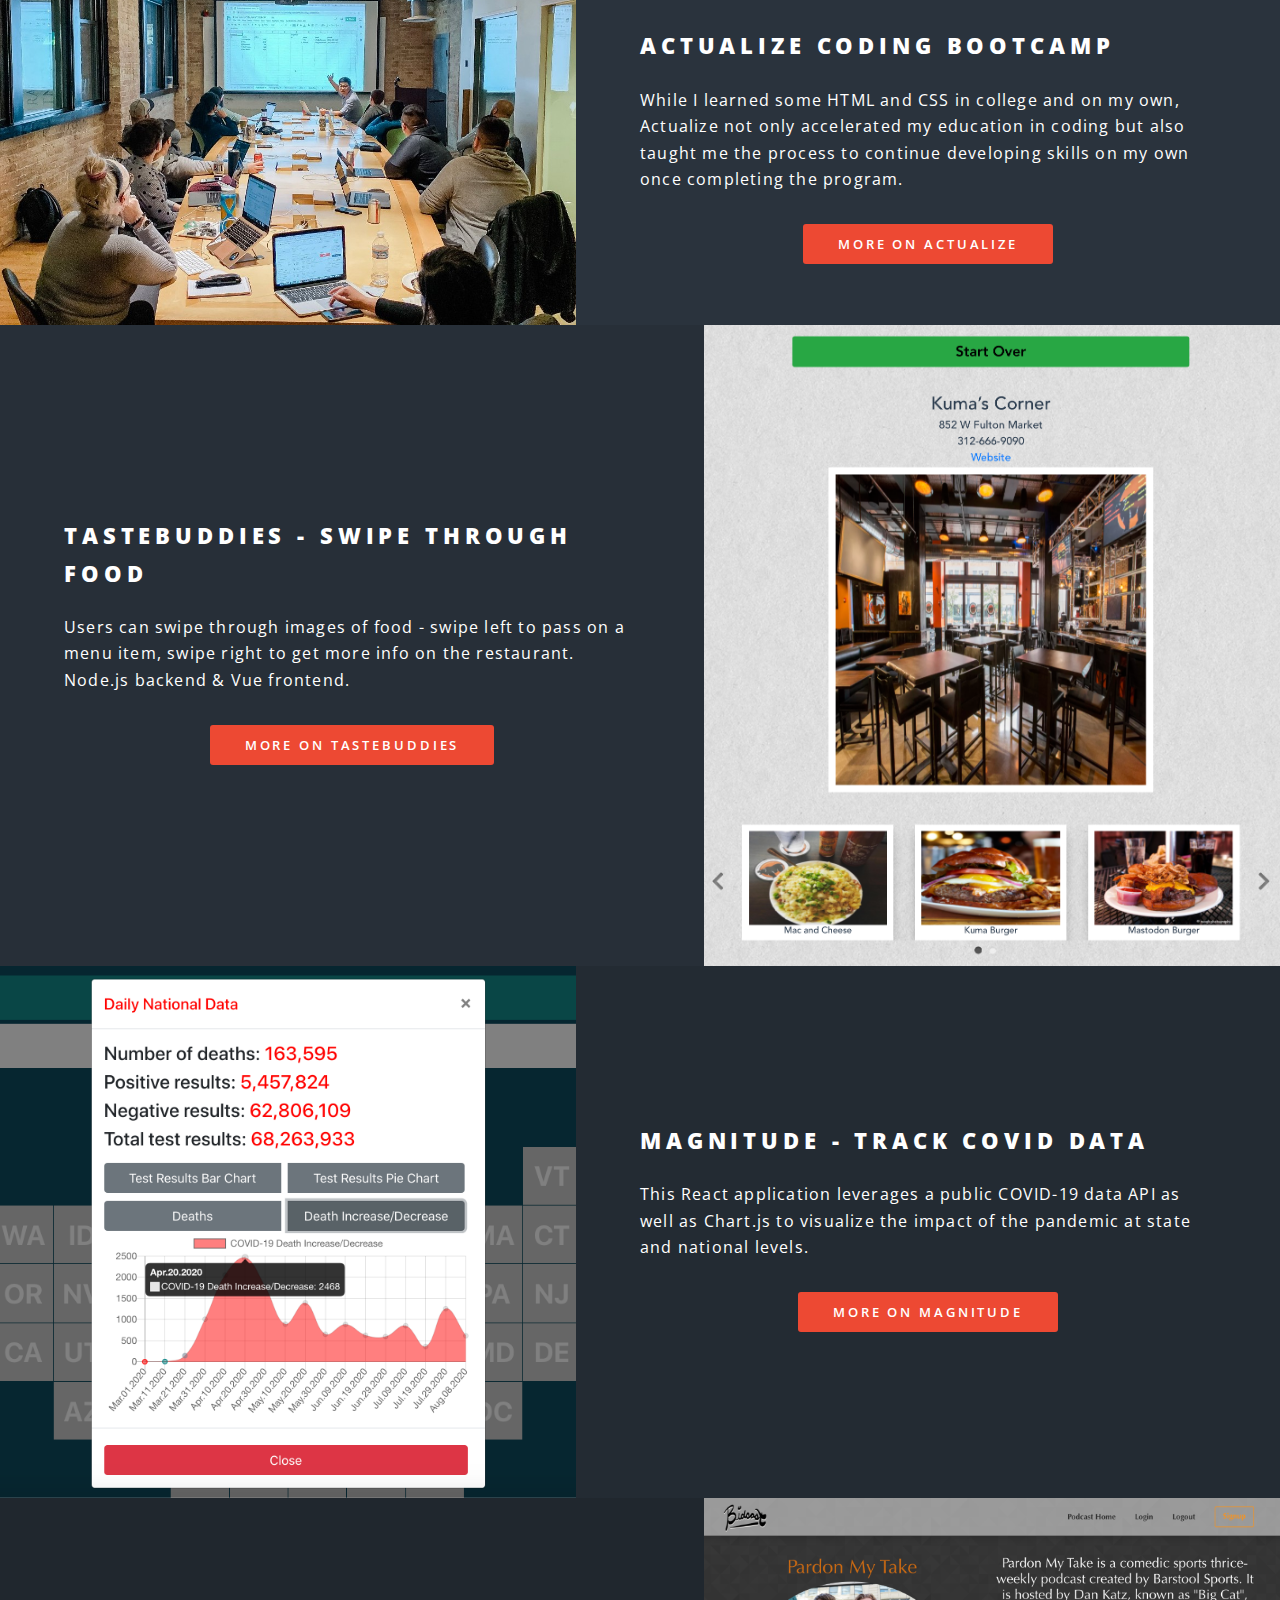
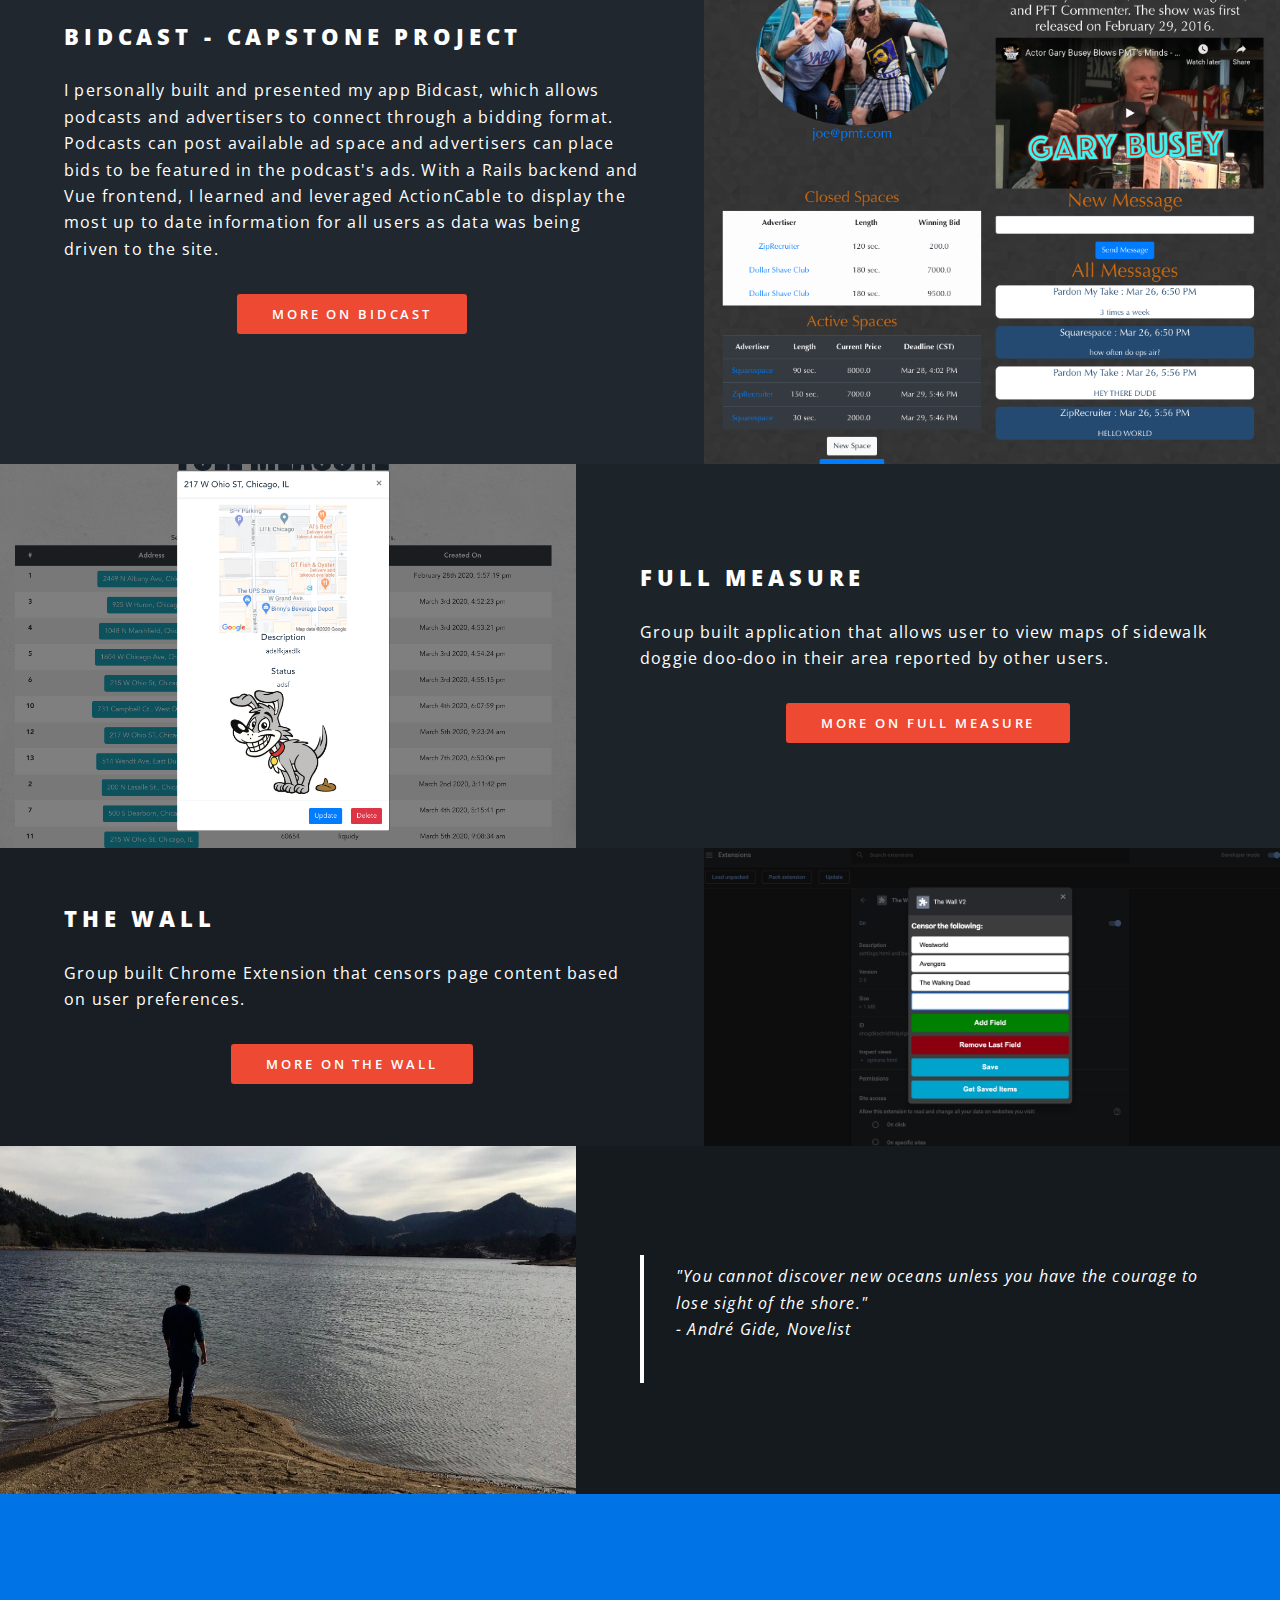
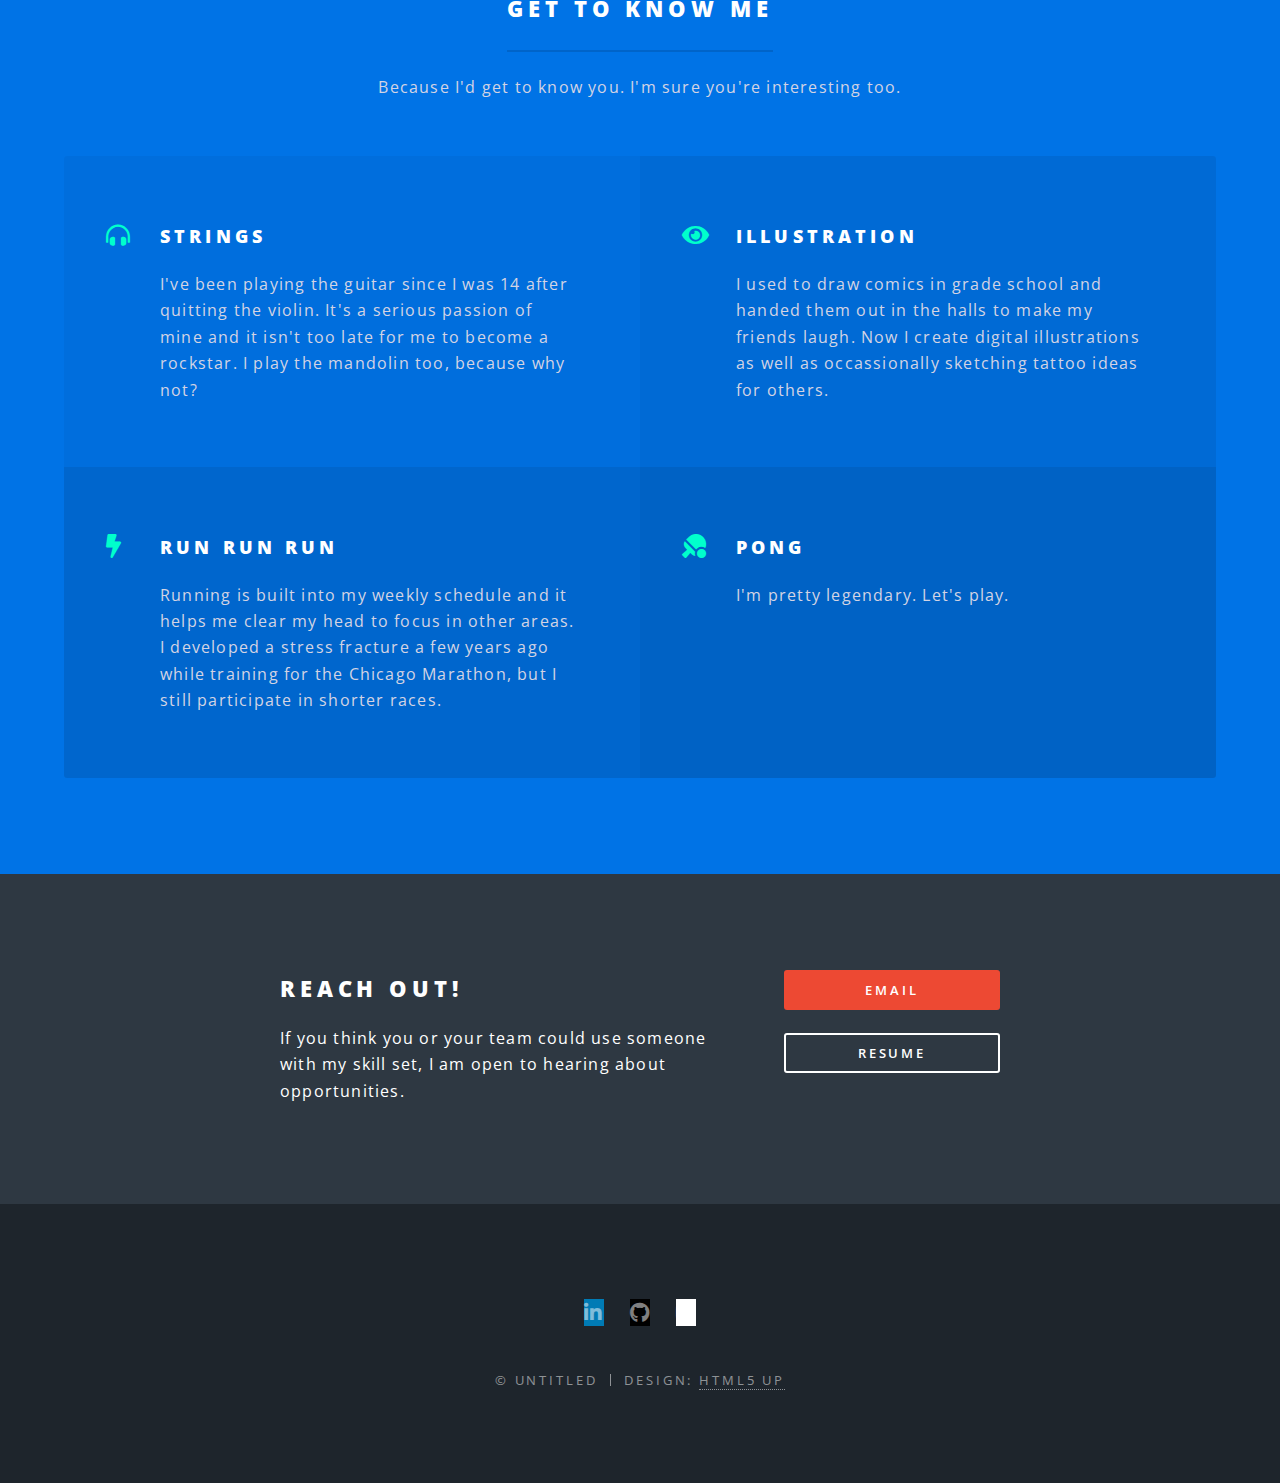
==== commit 955d58c5: "tastebuddies page created and done" ====
--- a/index.html
+++ b/index.html
@@ -28,6 +28,7 @@
 							<div id="menu">
 								<ul>
 									<li><a href="index.html">Home</a></li>
+									<li><a href="tastebuddies.html">Tastebuddies</a></li>
 									<li><a href="magnitude.html">Magnitude</a></li>
 									<li><a href="bidcast.html">Bidcast</a></li>
 									<li><a href="full_measure.html">Full Measure</a></li>
@@ -78,6 +79,21 @@
 						<p>While I learned some HTML and CSS in college and on my own, Actualize not only accelerated my education in coding but also taught me the process to continue developing skills on my own once completing the program. </p>
 						<ul class="actions special">
 							<li><a href="actualize.html" class="button primary">More on Actualize</a></li>
+						</ul>
+					</div>
+				</section>
+				<!-- Tastebuddies -->
+				<section class="spotlight">
+					<div class="image">
+						<a href="tastebuddies.html">
+							<img src="images/tb-restaurant.png" alt="" />
+						</a>
+					</div>
+					<div class="content">
+						<h2>Tastebuddies - Swipe Through Food</h2>
+						<p>Users can swipe through images of food - swipe left to pass on a menu item, swipe right to get more info on the restaurant. Node.js backend & Vue frontend.</p>
+						<ul class="actions special">
+						<li><a href="tastebuddies.html" class="button primary">More on Tastebuddies</a></li>
 						</ul>
 					</div>
 				</section>
--- a/assets/css/main.css
+++ b/assets/css/main.css
@@ -3970,6 +3970,78 @@
 		background-attachment: scroll;
 	}
 
+	/* Main Tastebuddies */
+
+	#main-tastebuddies > header {
+		padding: 12em 0 10em 0 ;
+		background-image: -moz-linear-gradient(top, rgba(0,0,0,0.5), rgba(0,0,0,0.5)), url("../../images/tb-restaurant.png");
+		background-image: -webkit-linear-gradient(top, rgba(0,0,0,0.5), rgba(0,0,0,0.5)), url("../../images/tb-restaurant.png");
+		background-image: -ms-linear-gradient(top, rgba(0,0,0,0.5), rgba(0,0,0,0.5)), url("../../images/tb-restaurant.png");
+		background-image: linear-gradient(top, rgba(0,0,0,0.5), rgba(0,0,0,0.5)), url("../../images/tb-restaurant.png");
+		background-attachment: fixed;
+		background-position: center center;
+		background-repeat: no-repeat;
+		background-size: cover;
+		text-align: center;
+	}
+
+	#main-tastebuddies > header h2 {
+		font-size: 1.75em;
+		margin: 0 0 0.5em 0;
+	}
+
+	#main-tastebuddies > header p {
+		color: inherit;
+		letter-spacing: 0.225em;
+		text-transform: uppercase;
+		top: 0;
+	}
+
+		#main-tastebuddies > header p a {
+			color: inherit;
+		}
+
+	@media screen and (max-width: 1680px) {
+
+		#main-tastebuddies > header {
+			padding: 10em 0 8em 0 ;
+		}
+
+	}
+
+	@media screen and (max-width: 1280px) {
+
+		#main-tastebuddies > header {
+			padding: 8em 3em 6em 3em ;
+		}
+
+	}
+
+	@media screen and (max-width: 980px) {
+
+		#main-tastebuddies > header {
+			padding: 10em 3em 8em 3em ;
+		}
+
+	}
+
+	@media screen and (max-width: 736px) {
+
+		#main-tastebuddies > header {
+			padding: 2.5em 3em 3em 3em ;
+		}
+
+			#main-tastebuddies > header h2 {
+				font-size: 1.25em;
+				margin: 0 0 1em 0;
+			}
+	
+	}
+
+	body.is-mobile #main-tastebuddies > header {
+		background-attachment: scroll;
+	}
+
   /* Main Actualize */
 
 
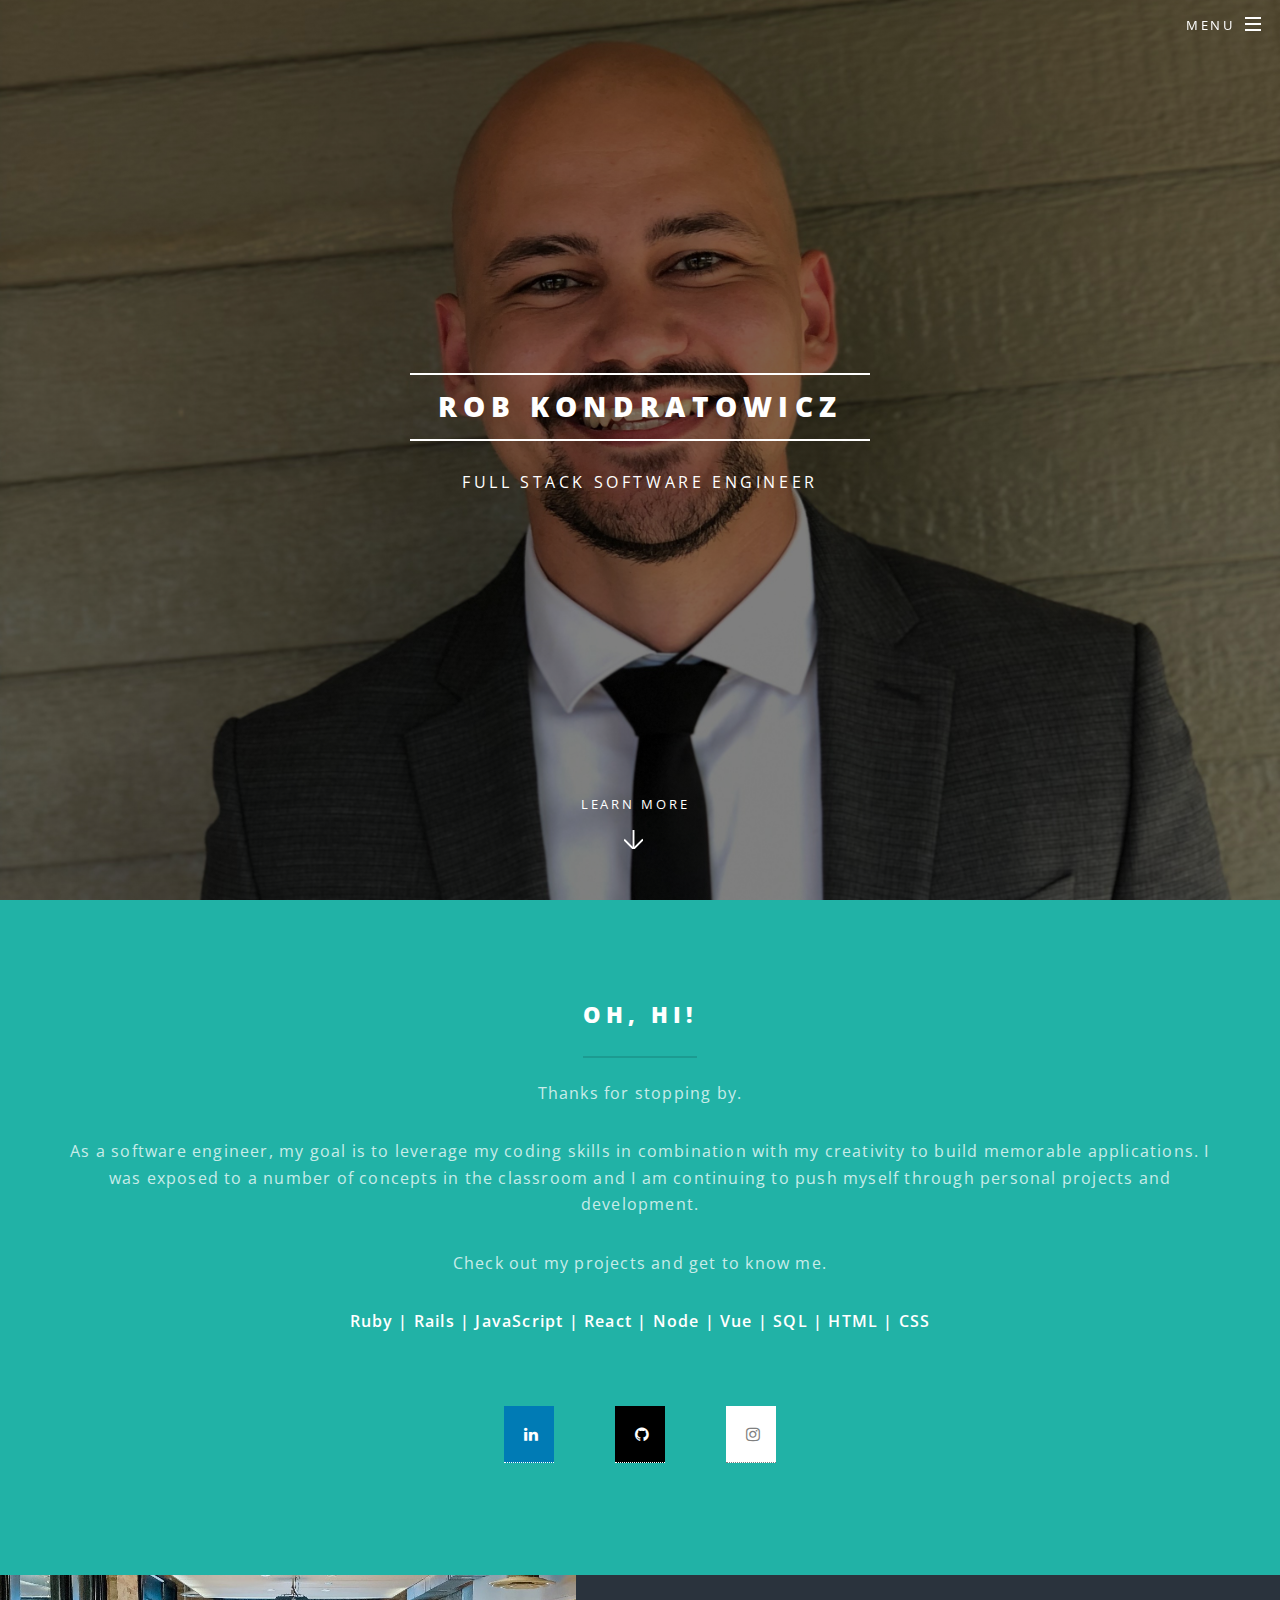
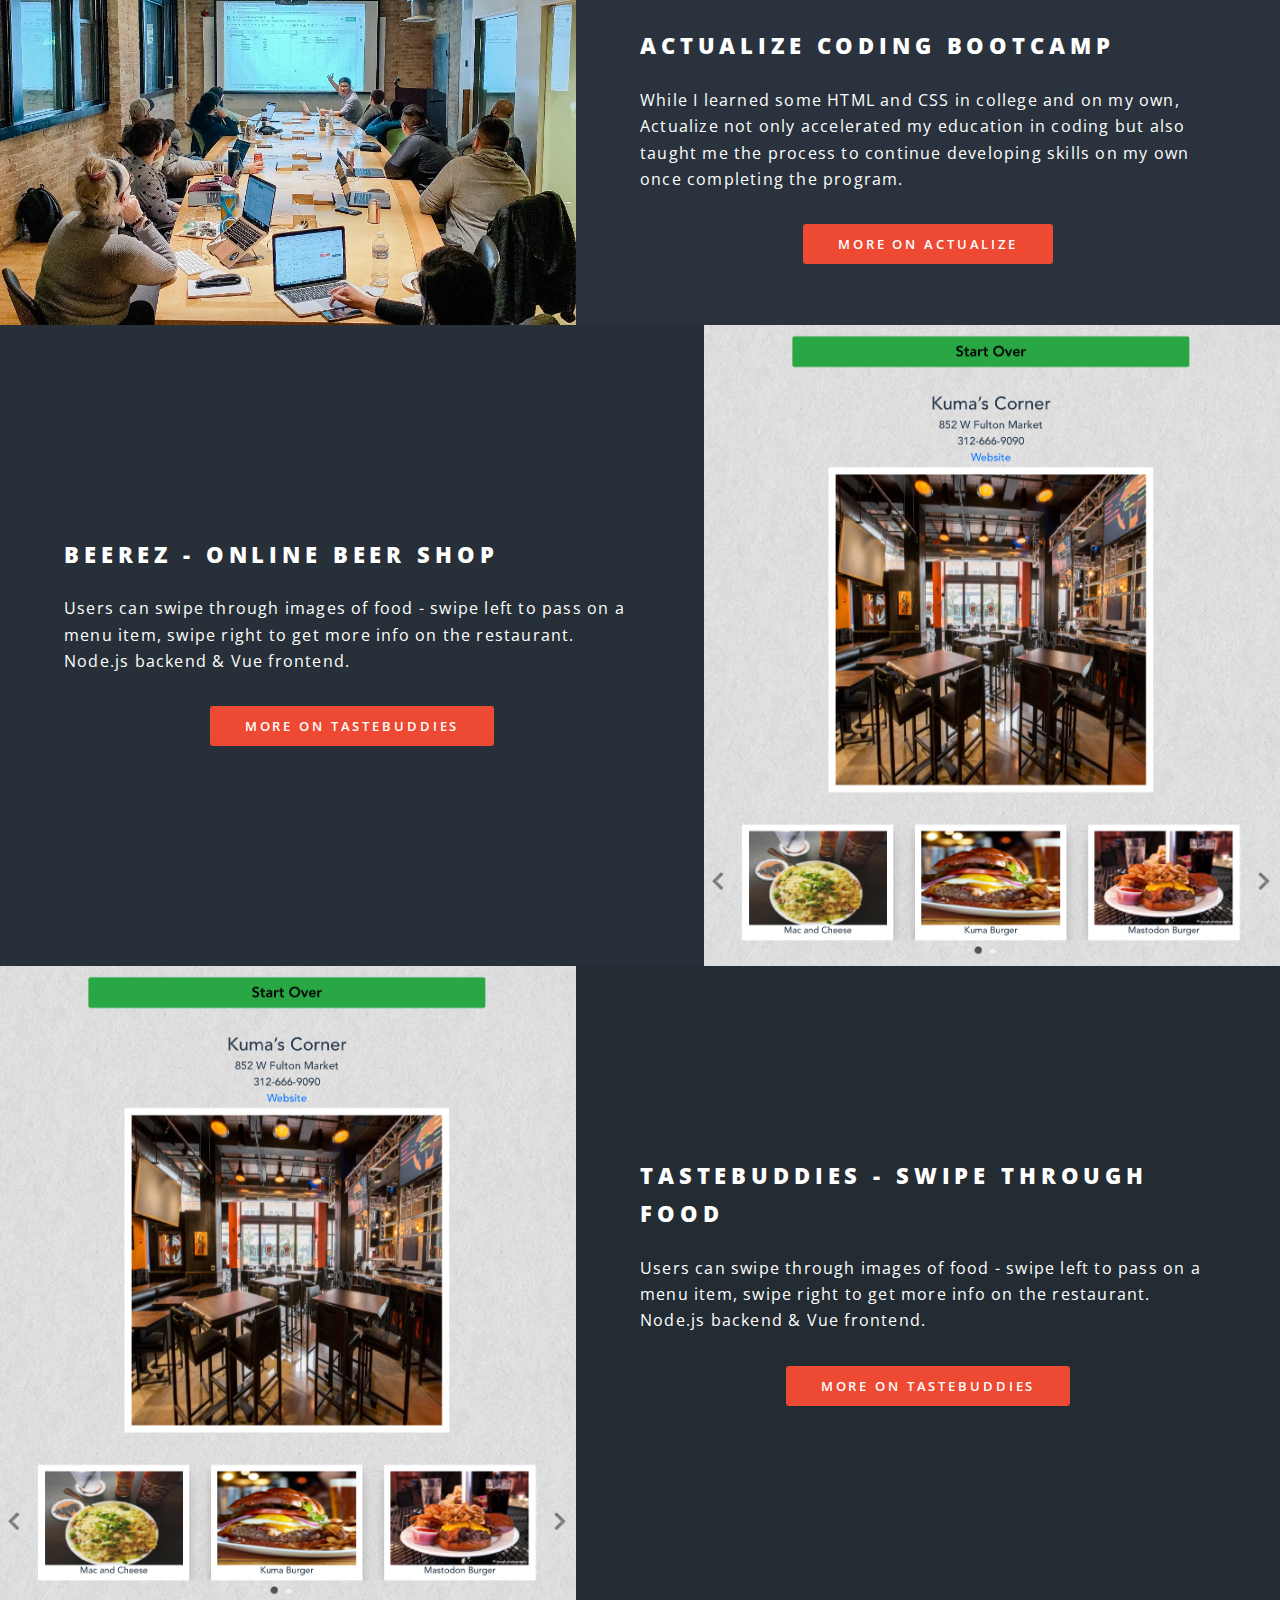
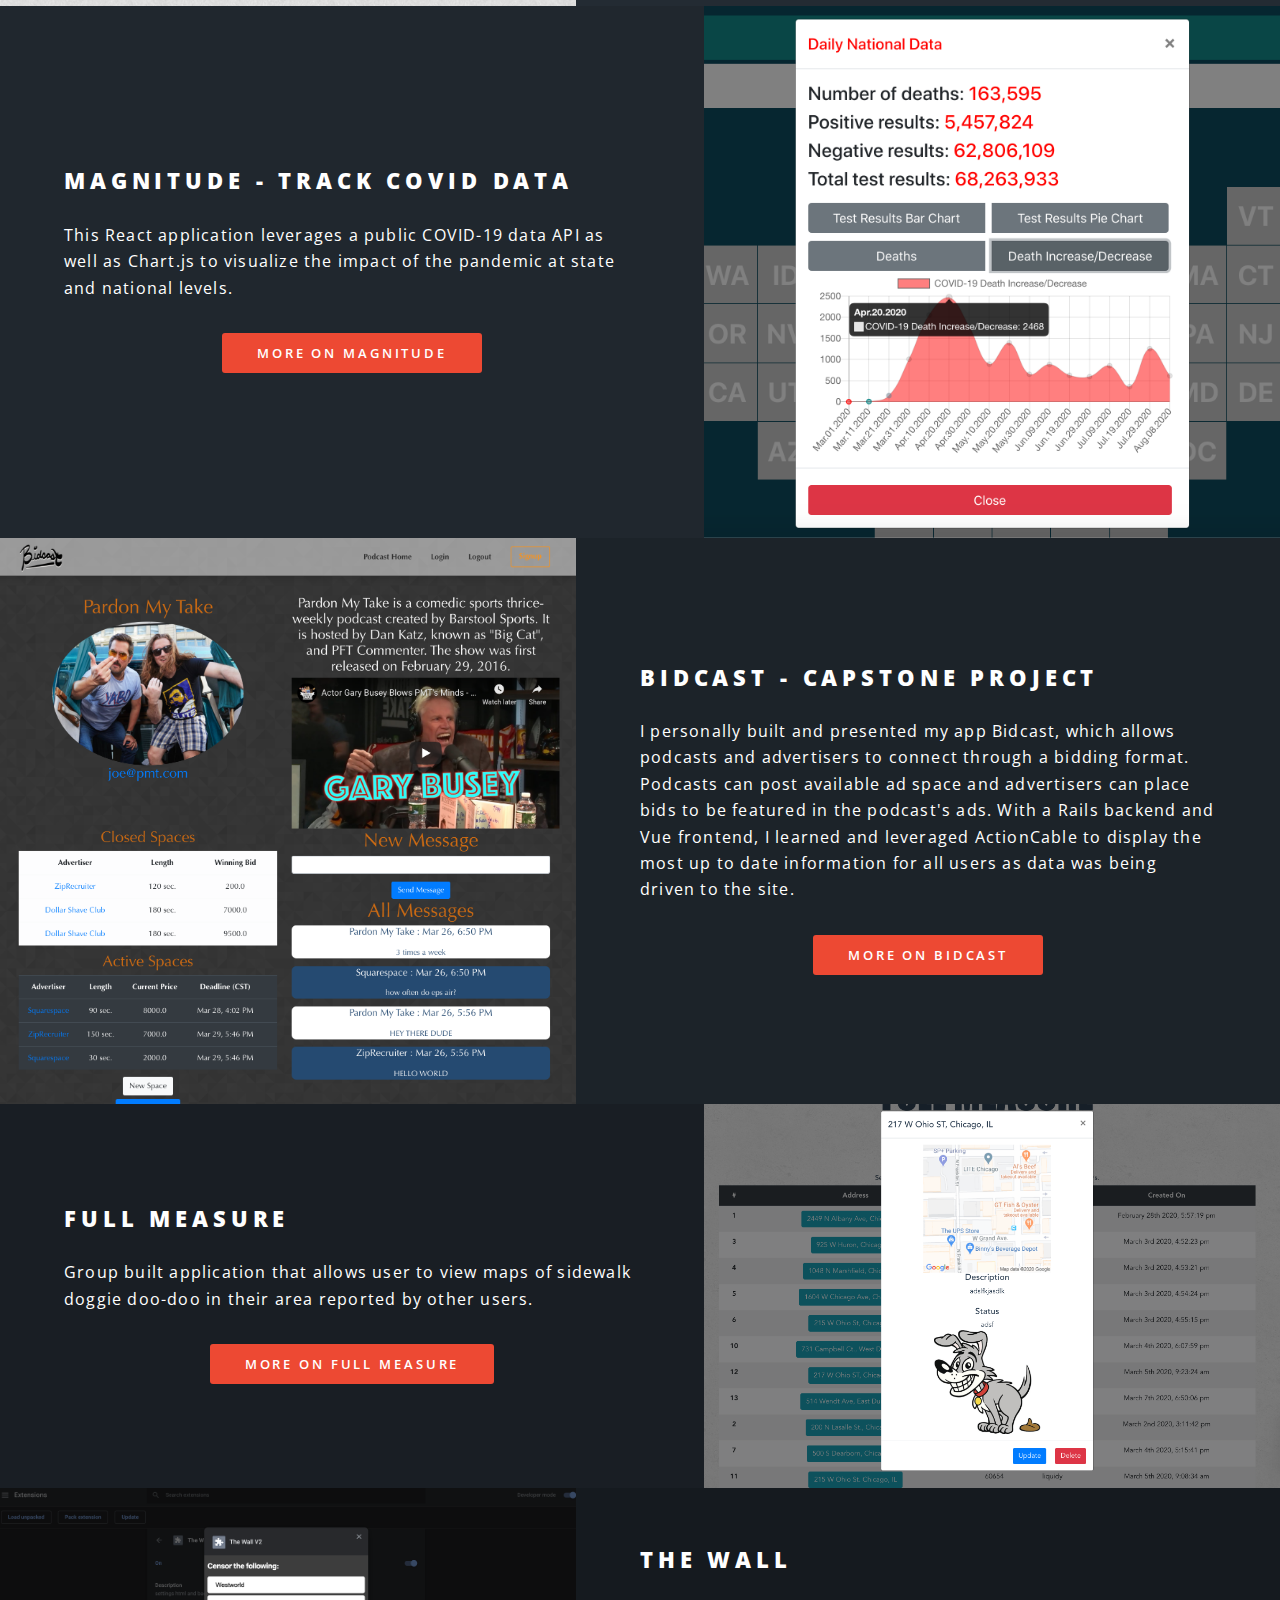
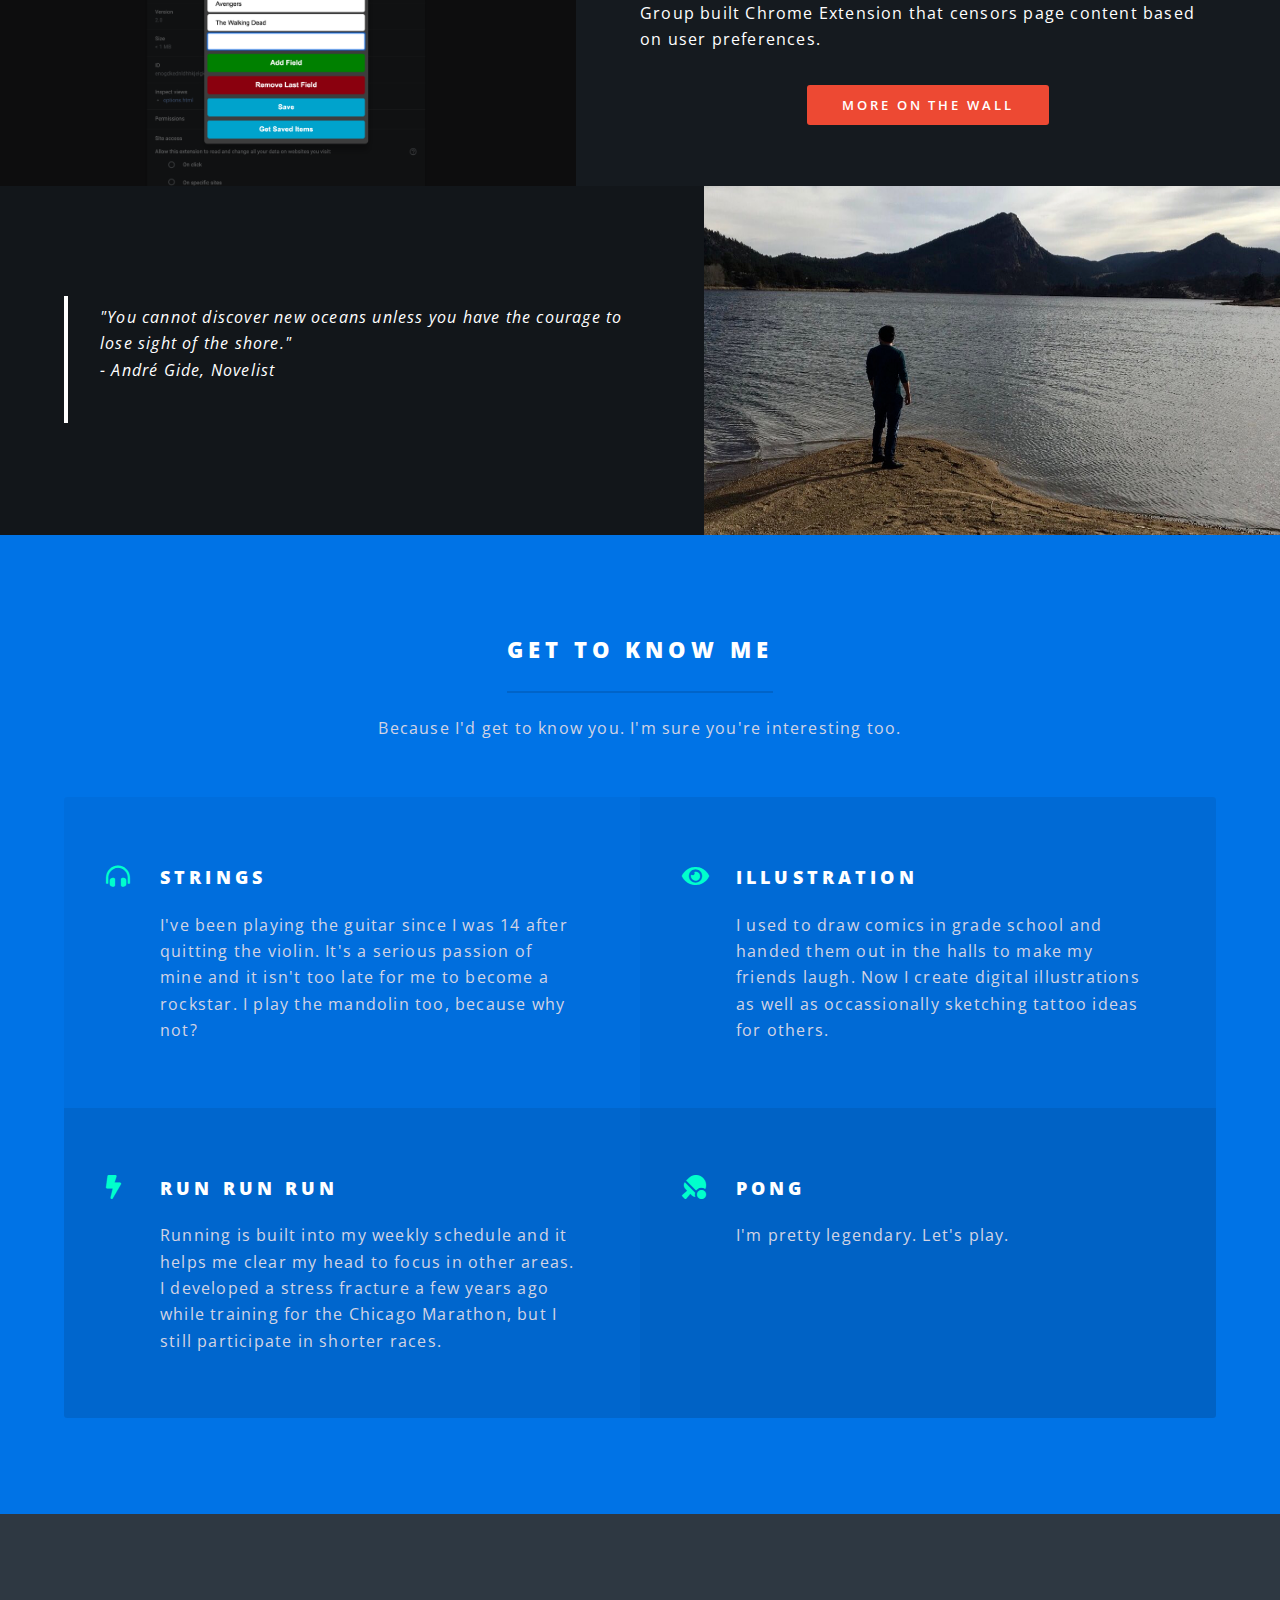
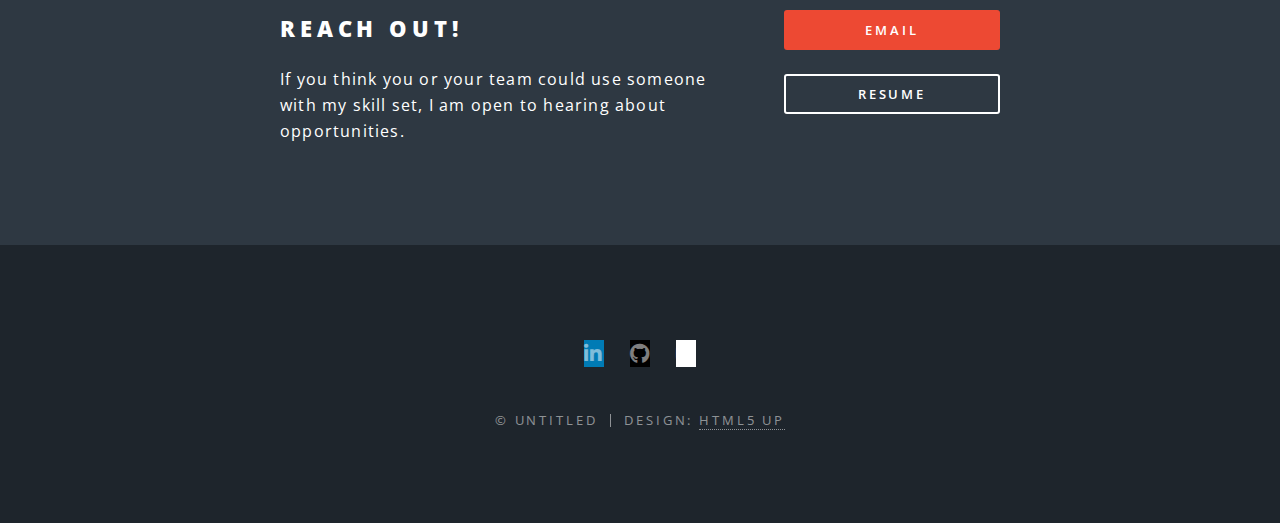
==== commit 5d72402c: "created beerez page" ====
--- a/index.html
+++ b/index.html
@@ -28,6 +28,7 @@
 							<div id="menu">
 								<ul>
 									<li><a href="index.html">Home</a></li>
+									<li><a href="beerez.html">Beer-EZ</a></li>
 									<li><a href="tastebuddies.html">Tastebuddies</a></li>
 									<li><a href="magnitude.html">Magnitude</a></li>
 									<li><a href="bidcast.html">Bidcast</a></li>
@@ -79,6 +80,21 @@
 						<p>While I learned some HTML and CSS in college and on my own, Actualize not only accelerated my education in coding but also taught me the process to continue developing skills on my own once completing the program. </p>
 						<ul class="actions special">
 							<li><a href="actualize.html" class="button primary">More on Actualize</a></li>
+						</ul>
+					</div>
+				</section>
+				<!-- BeerEZ -->
+				<section class="spotlight">
+					<div class="image">
+						<a href="tastebuddies.html">
+							<img src="images/tb-restaurant.png" alt="" />
+						</a>
+					</div>
+					<div class="content">
+						<h2>BeerEZ - Online Beer Shop</h2>
+						<p>Users can swipe through images of food - swipe left to pass on a menu item, swipe right to get more info on the restaurant. Node.js backend & Vue frontend.</p>
+						<ul class="actions special">
+						<li><a href="tastebuddies.html" class="button primary">More on Tastebuddies</a></li>
 						</ul>
 					</div>
 				</section>
--- a/assets/css/main.css
+++ b/assets/css/main.css
@@ -4042,6 +4042,78 @@
 		background-attachment: scroll;
 	}
 
+		/* Main BeerEZ */
+
+		#main-beerez > header {
+			padding: 12em 0 10em 0 ;
+			background-image: -moz-linear-gradient(top, rgba(0,0,0,0.5), rgba(0,0,0,0.5)), url("../../images/tb-restaurant.png");
+			background-image: -webkit-linear-gradient(top, rgba(0,0,0,0.5), rgba(0,0,0,0.5)), url("../../images/tb-restaurant.png");
+			background-image: -ms-linear-gradient(top, rgba(0,0,0,0.5), rgba(0,0,0,0.5)), url("../../images/tb-restaurant.png");
+			background-image: linear-gradient(top, rgba(0,0,0,0.5), rgba(0,0,0,0.5)), url("../../images/tb-restaurant.png");
+			background-attachment: fixed;
+			background-position: center center;
+			background-repeat: no-repeat;
+			background-size: cover;
+			text-align: center;
+		}
+	
+		#main-beerez > header h2 {
+			font-size: 1.75em;
+			margin: 0 0 0.5em 0;
+		}
+	
+		#main-beerez > header p {
+			color: inherit;
+			letter-spacing: 0.225em;
+			text-transform: uppercase;
+			top: 0;
+		}
+	
+			#main-beerez > header p a {
+				color: inherit;
+			}
+	
+		@media screen and (max-width: 1680px) {
+	
+			#main-beerez > header {
+				padding: 10em 0 8em 0 ;
+			}
+	
+		}
+	
+		@media screen and (max-width: 1280px) {
+	
+			#main-beerez > header {
+				padding: 8em 3em 6em 3em ;
+			}
+	
+		}
+	
+		@media screen and (max-width: 980px) {
+	
+			#main-beerez > header {
+				padding: 10em 3em 8em 3em ;
+			}
+	
+		}
+	
+		@media screen and (max-width: 736px) {
+	
+			#main-beerez > header {
+				padding: 2.5em 3em 3em 3em ;
+			}
+	
+				#main-beerez > header h2 {
+					font-size: 1.25em;
+					margin: 0 0 1em 0;
+				}
+		
+		}
+	
+		body.is-mobile #main-beerez > header {
+			background-attachment: scroll;
+		}
+
   /* Main Actualize */
 
 
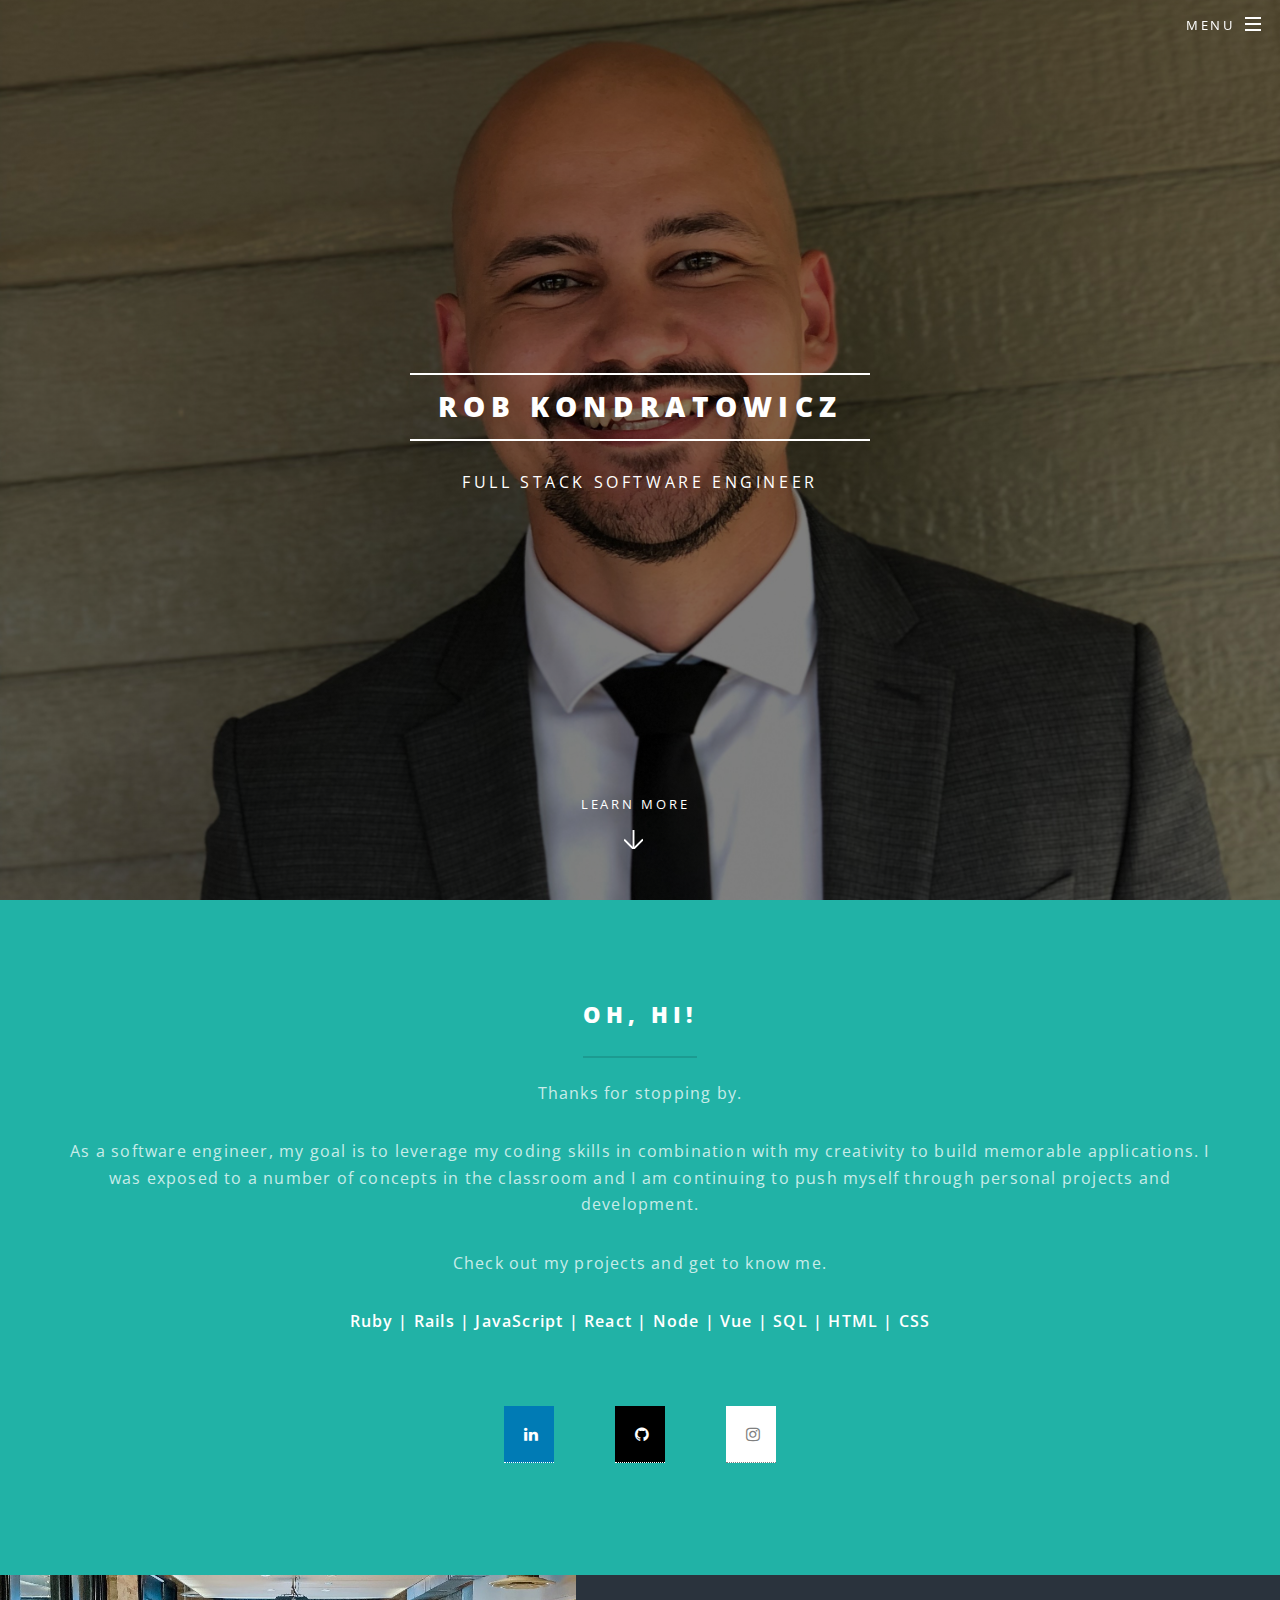
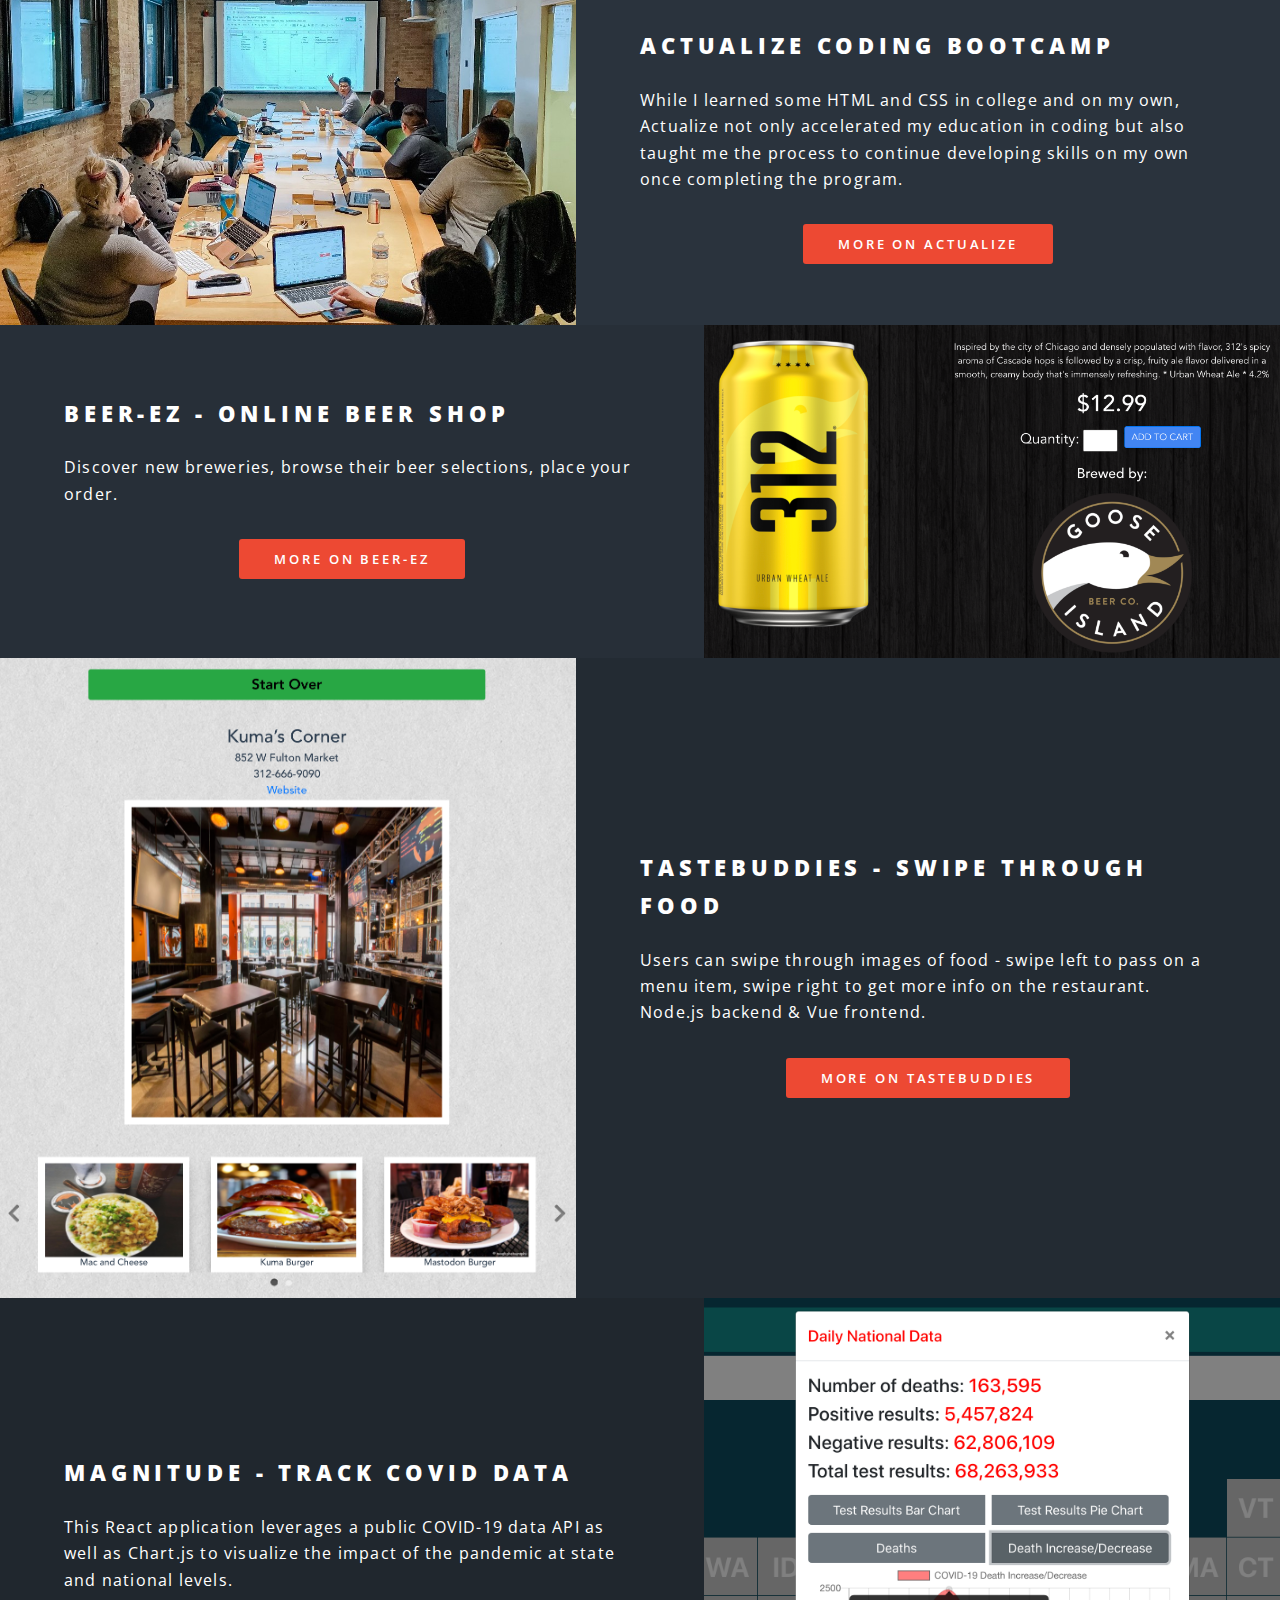
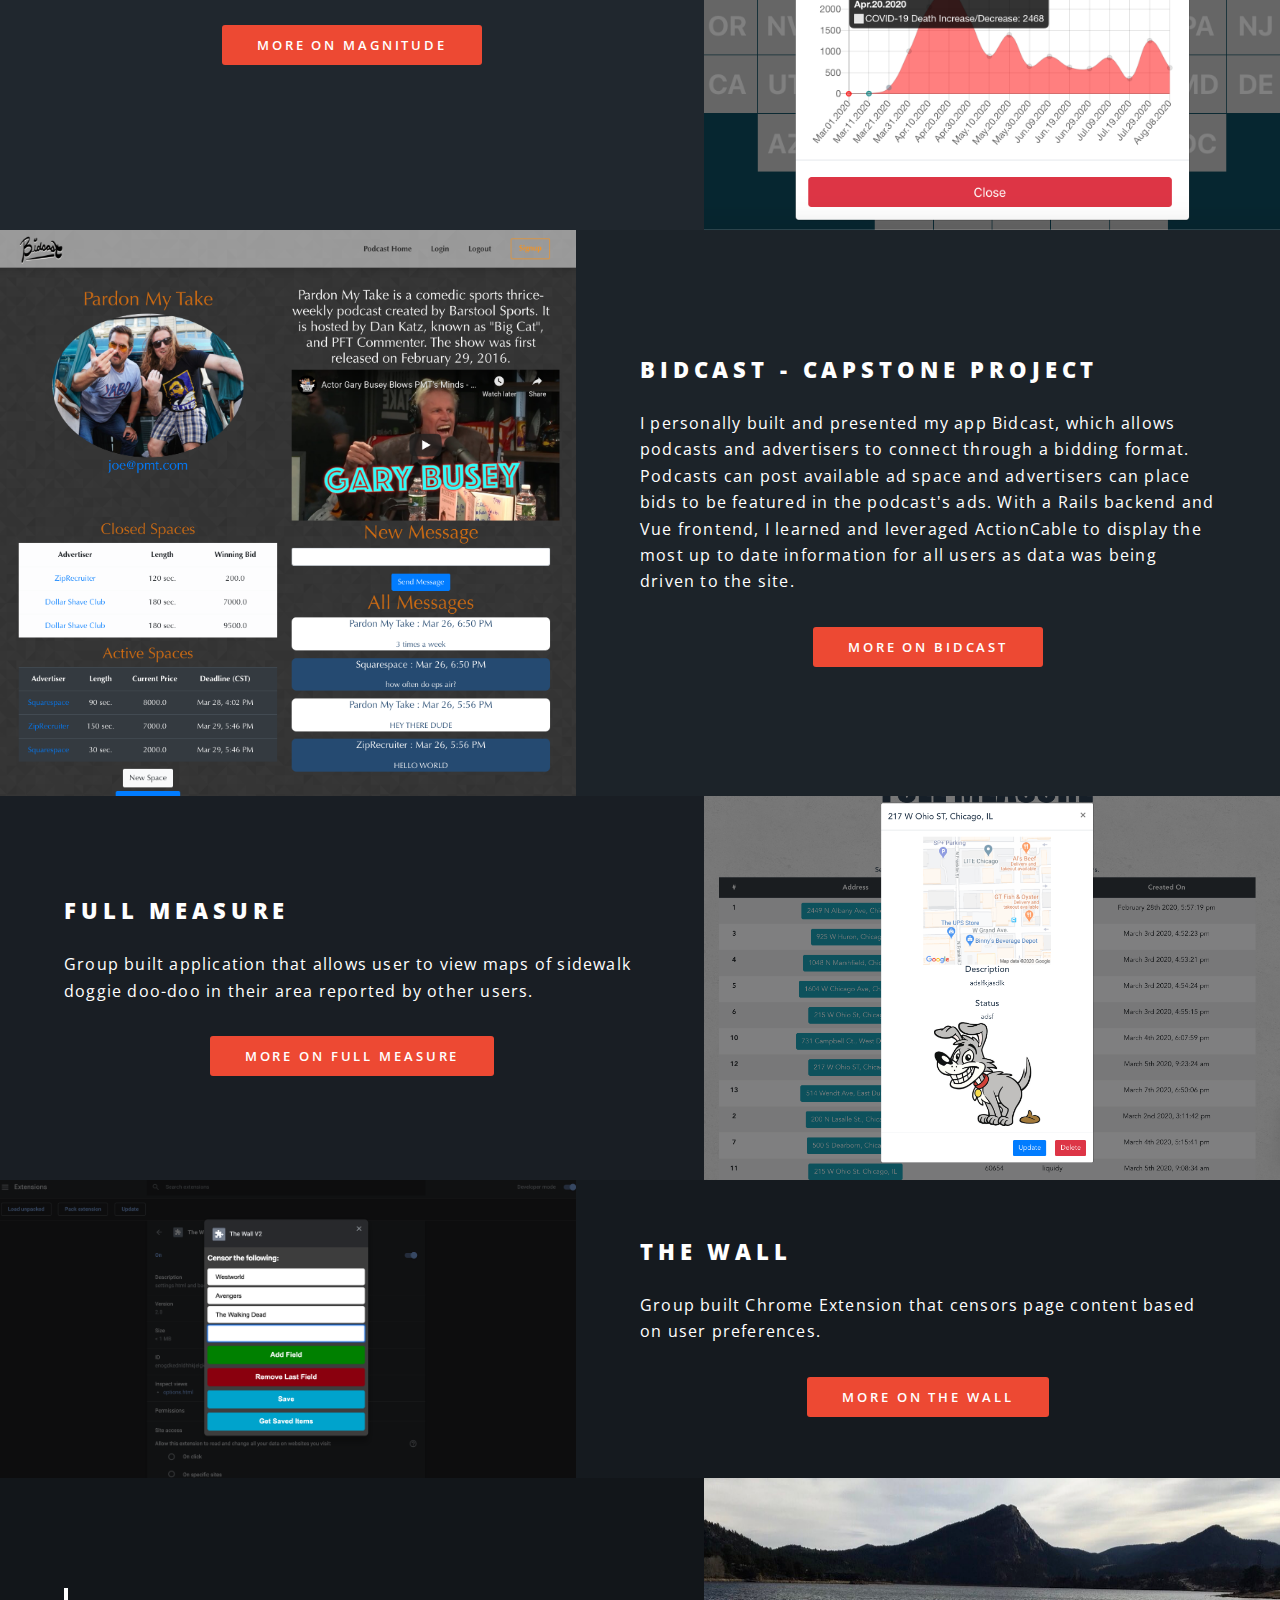
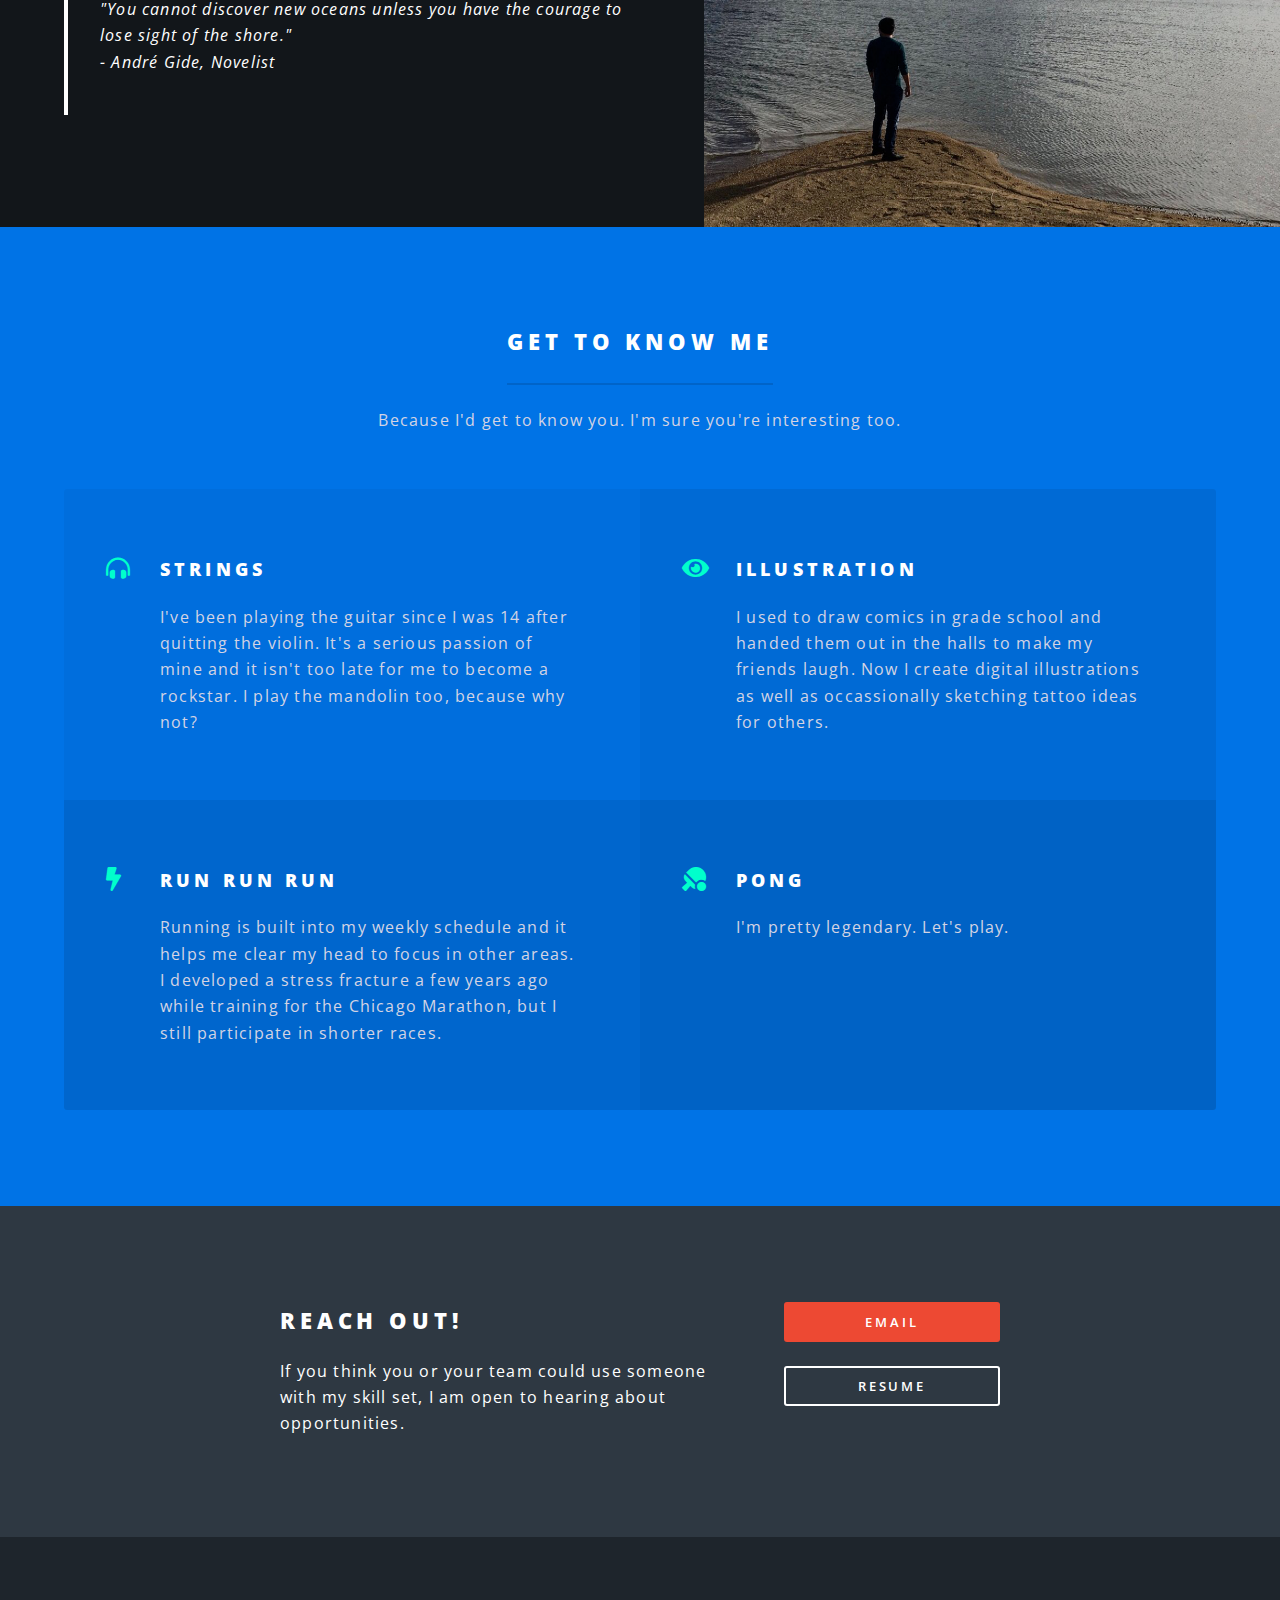
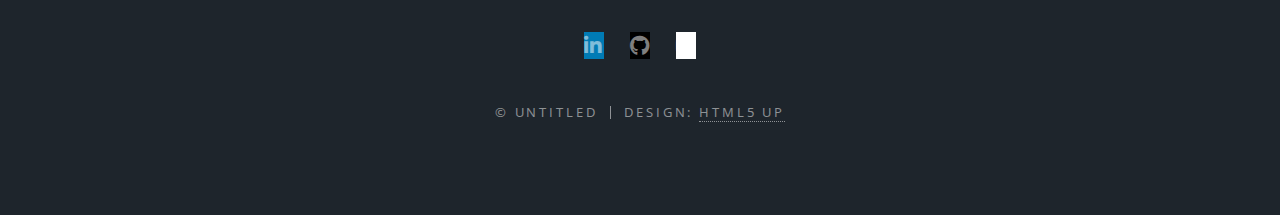
==== commit 6bcd9520: "added images and some content to beerez page and main page" ====
--- a/index.html
+++ b/index.html
@@ -86,15 +86,15 @@
 				<!-- BeerEZ -->
 				<section class="spotlight">
 					<div class="image">
-						<a href="tastebuddies.html">
-							<img src="images/tb-restaurant.png" alt="" />
-						</a>
-					</div>
-					<div class="content">
-						<h2>BeerEZ - Online Beer Shop</h2>
-						<p>Users can swipe through images of food - swipe left to pass on a menu item, swipe right to get more info on the restaurant. Node.js backend & Vue frontend.</p>
-						<ul class="actions special">
-						<li><a href="tastebuddies.html" class="button primary">More on Tastebuddies</a></li>
+						<a href="beerez.html">
+							<img src="images/beerez-beer.png" alt="" />
+						</a>
+					</div>
+					<div class="content">
+						<h2>Beer-EZ - Online Beer Shop</h2>
+						<p>Discover new breweries, browse their beer selections, place your order.</p>
+						<ul class="actions special">
+						<li><a href="beerez.html" class="button primary">More on Beer-EZ</a></li>
 						</ul>
 					</div>
 				</section>
--- a/assets/css/main.css
+++ b/assets/css/main.css
@@ -4046,10 +4046,10 @@
 
 		#main-beerez > header {
 			padding: 12em 0 10em 0 ;
-			background-image: -moz-linear-gradient(top, rgba(0,0,0,0.5), rgba(0,0,0,0.5)), url("../../images/tb-restaurant.png");
-			background-image: -webkit-linear-gradient(top, rgba(0,0,0,0.5), rgba(0,0,0,0.5)), url("../../images/tb-restaurant.png");
-			background-image: -ms-linear-gradient(top, rgba(0,0,0,0.5), rgba(0,0,0,0.5)), url("../../images/tb-restaurant.png");
-			background-image: linear-gradient(top, rgba(0,0,0,0.5), rgba(0,0,0,0.5)), url("../../images/tb-restaurant.png");
+			background-image: -moz-linear-gradient(top, rgba(0,0,0,0.5), rgba(0,0,0,0.5)), url("../../images/beerez-main-2.png");
+			background-image: -webkit-linear-gradient(top, rgba(0,0,0,0.5), rgba(0,0,0,0.5)), url("../../images/beerez-main-2.png");
+			background-image: -ms-linear-gradient(top, rgba(0,0,0,0.5), rgba(0,0,0,0.5)), url("../../images/beerez-main-2.png");
+			background-image: linear-gradient(top, rgba(0,0,0,0.5), rgba(0,0,0,0.5)), url("../../images/beerez-main-2.png");
 			background-attachment: fixed;
 			background-position: center center;
 			background-repeat: no-repeat;
